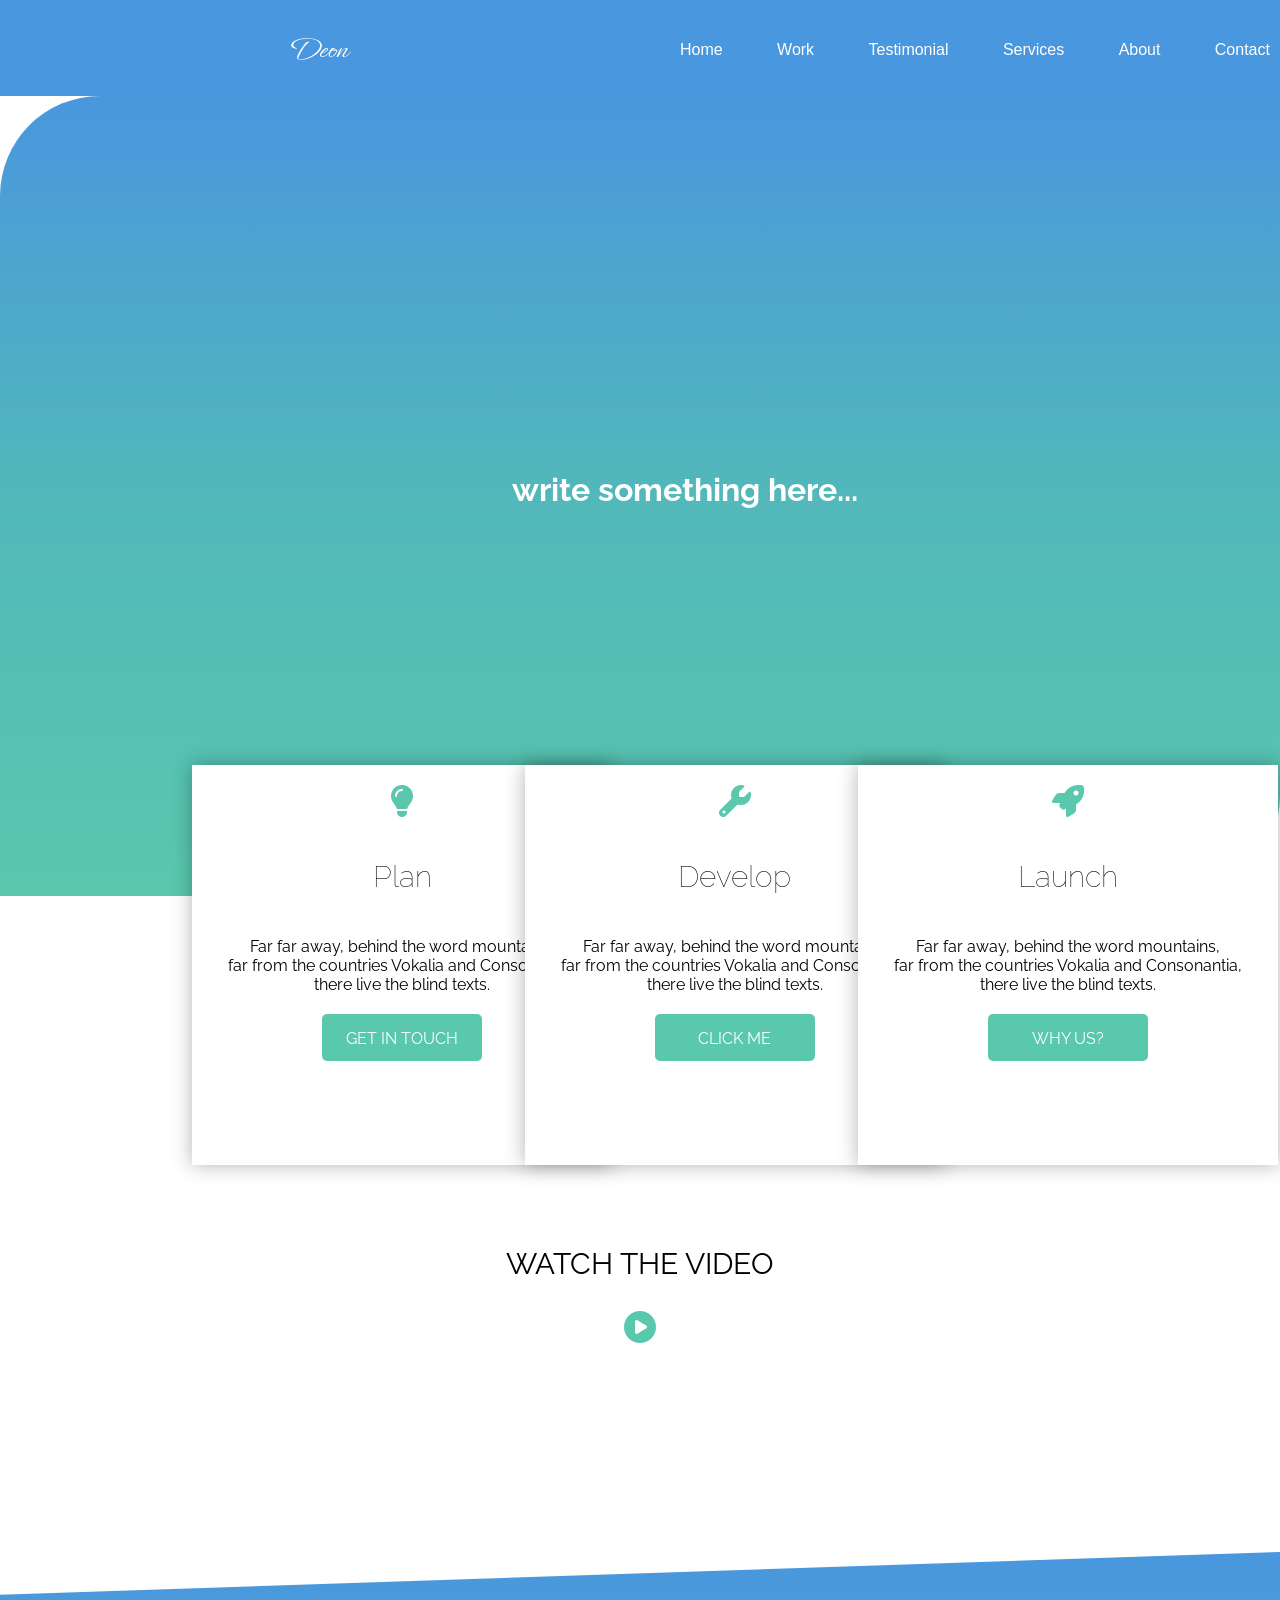
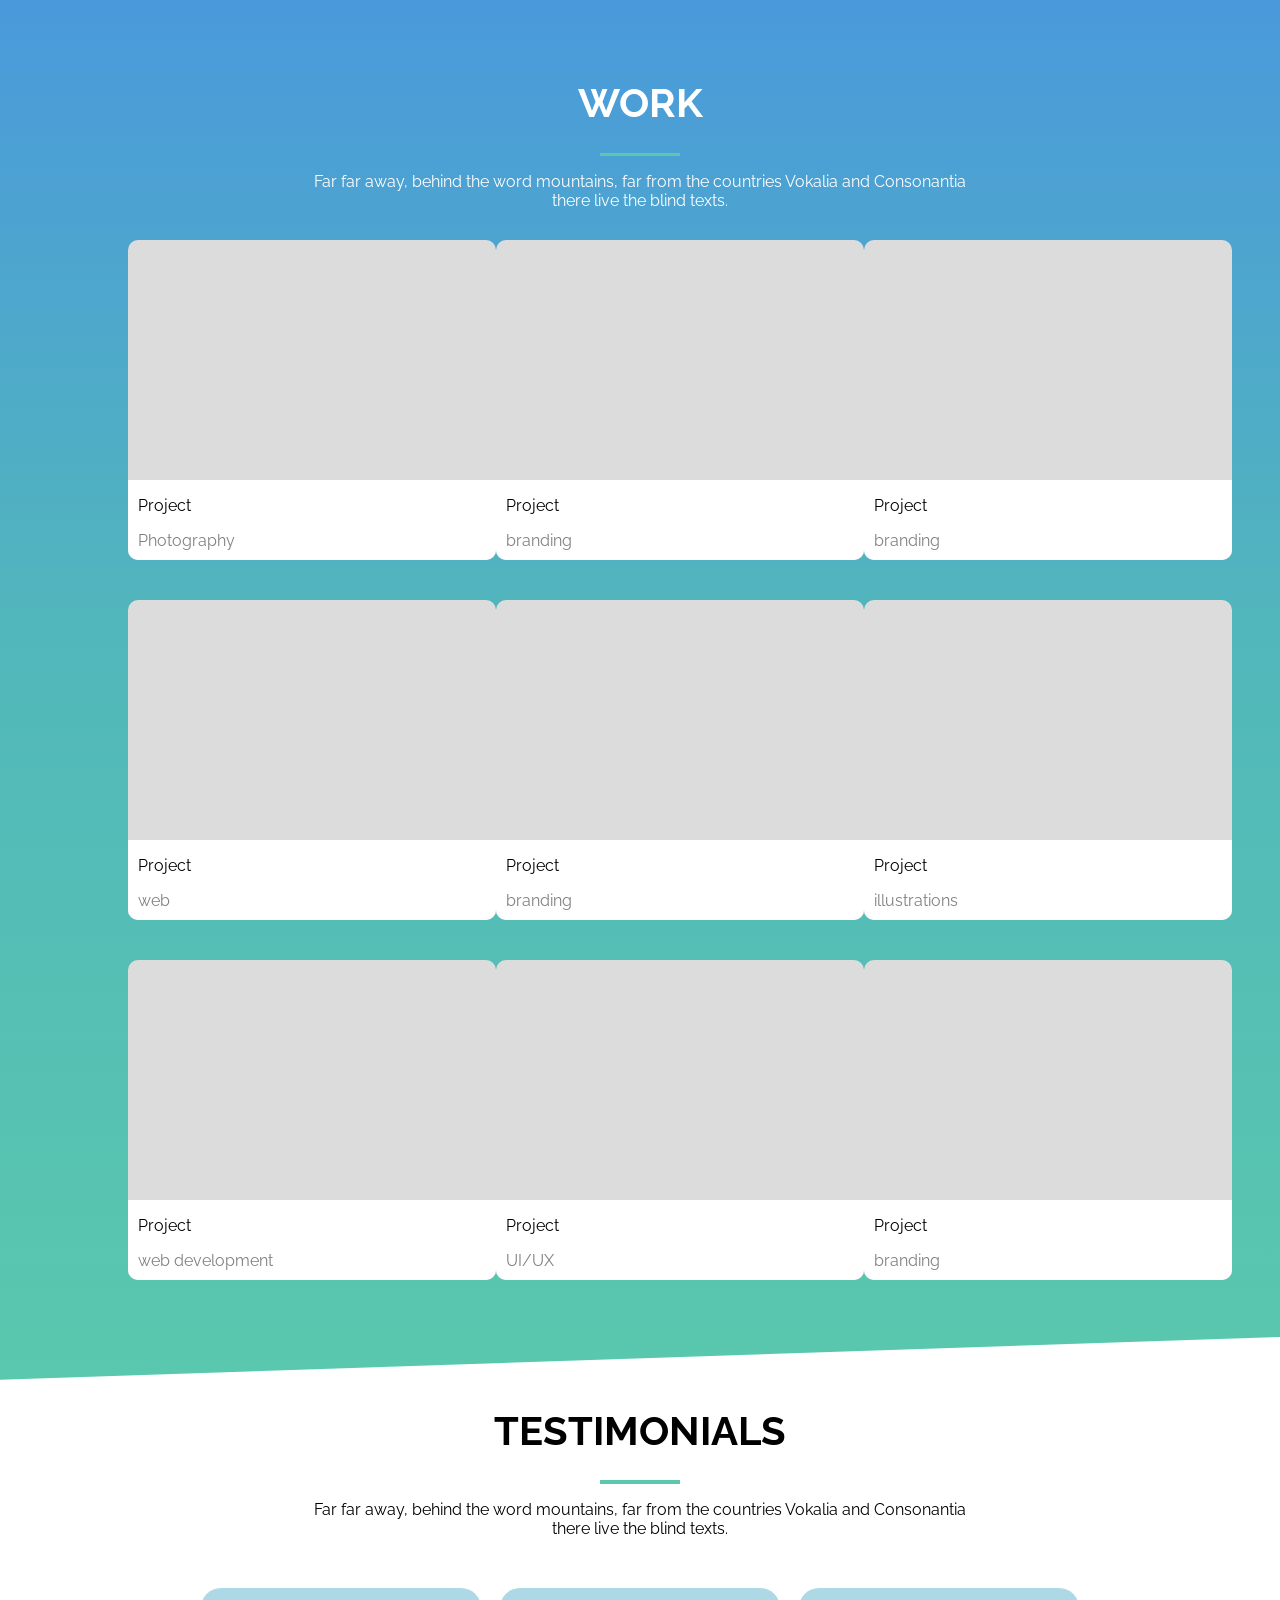
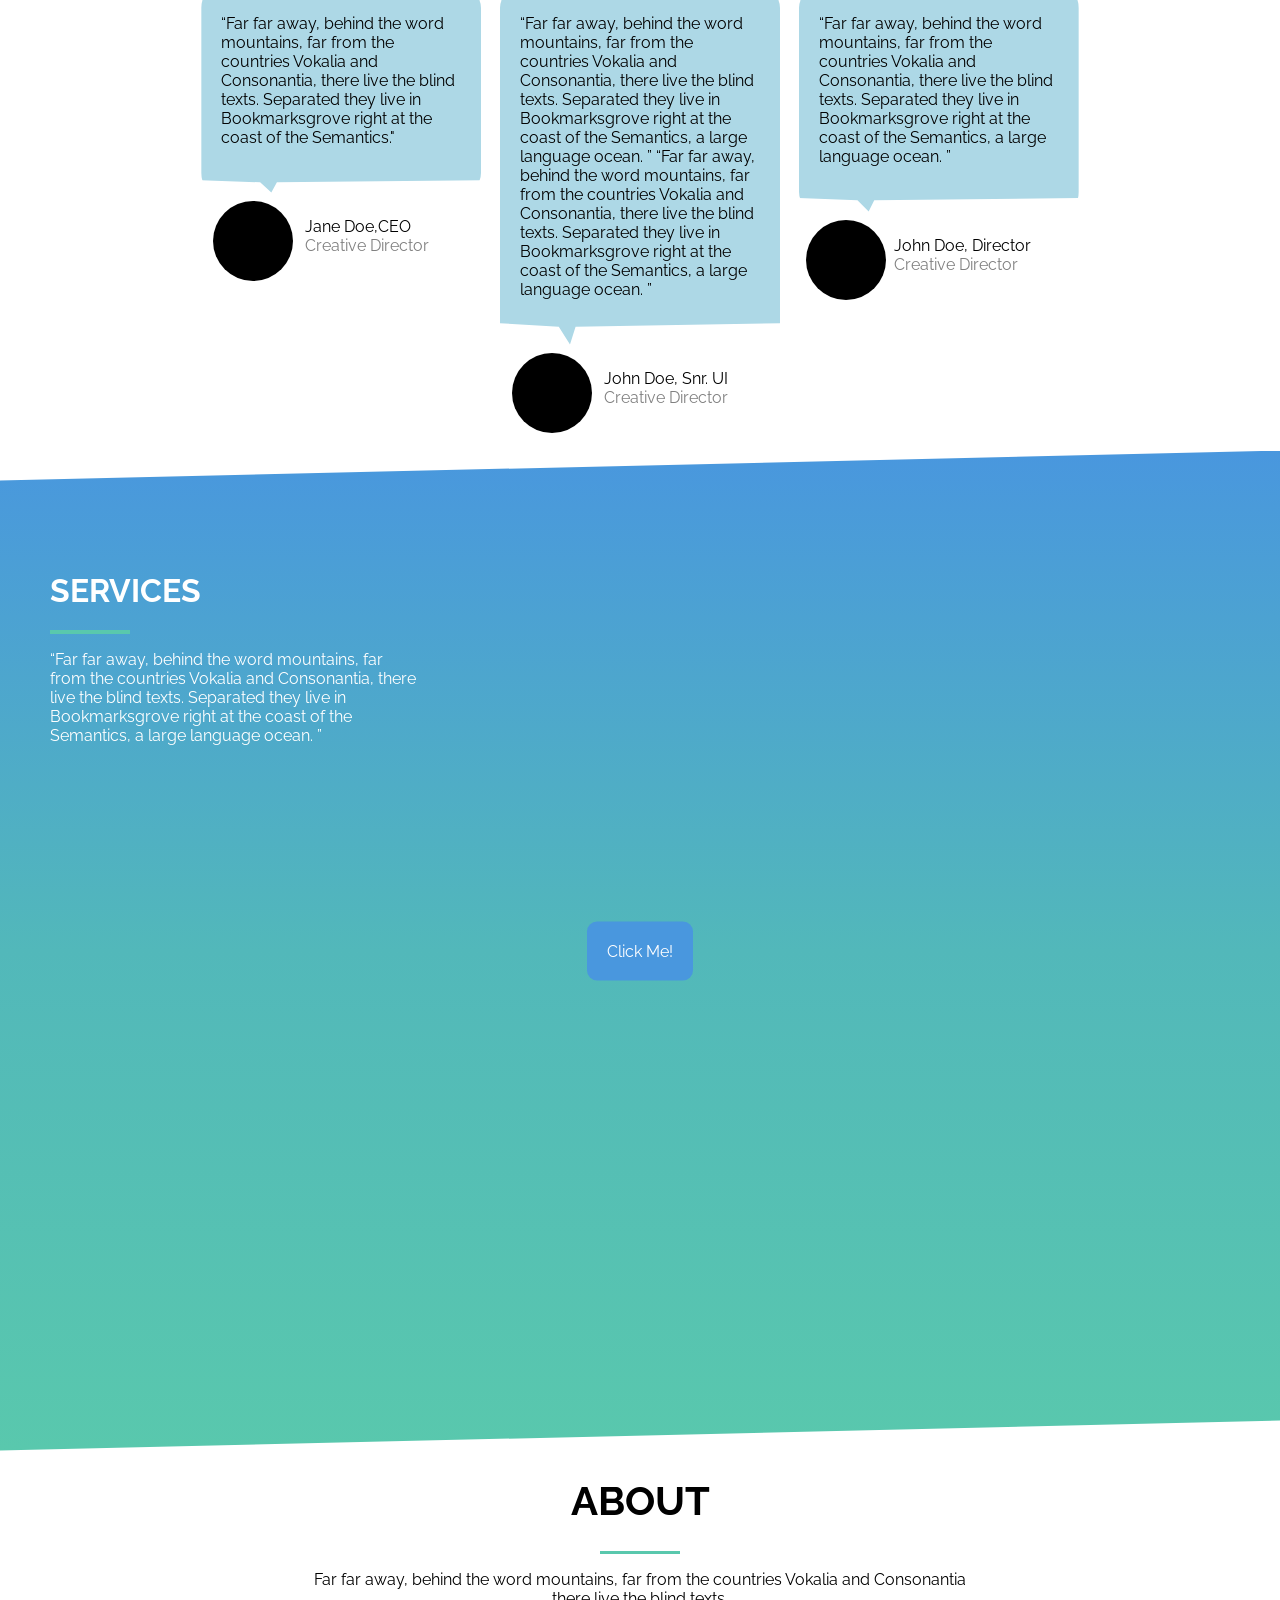
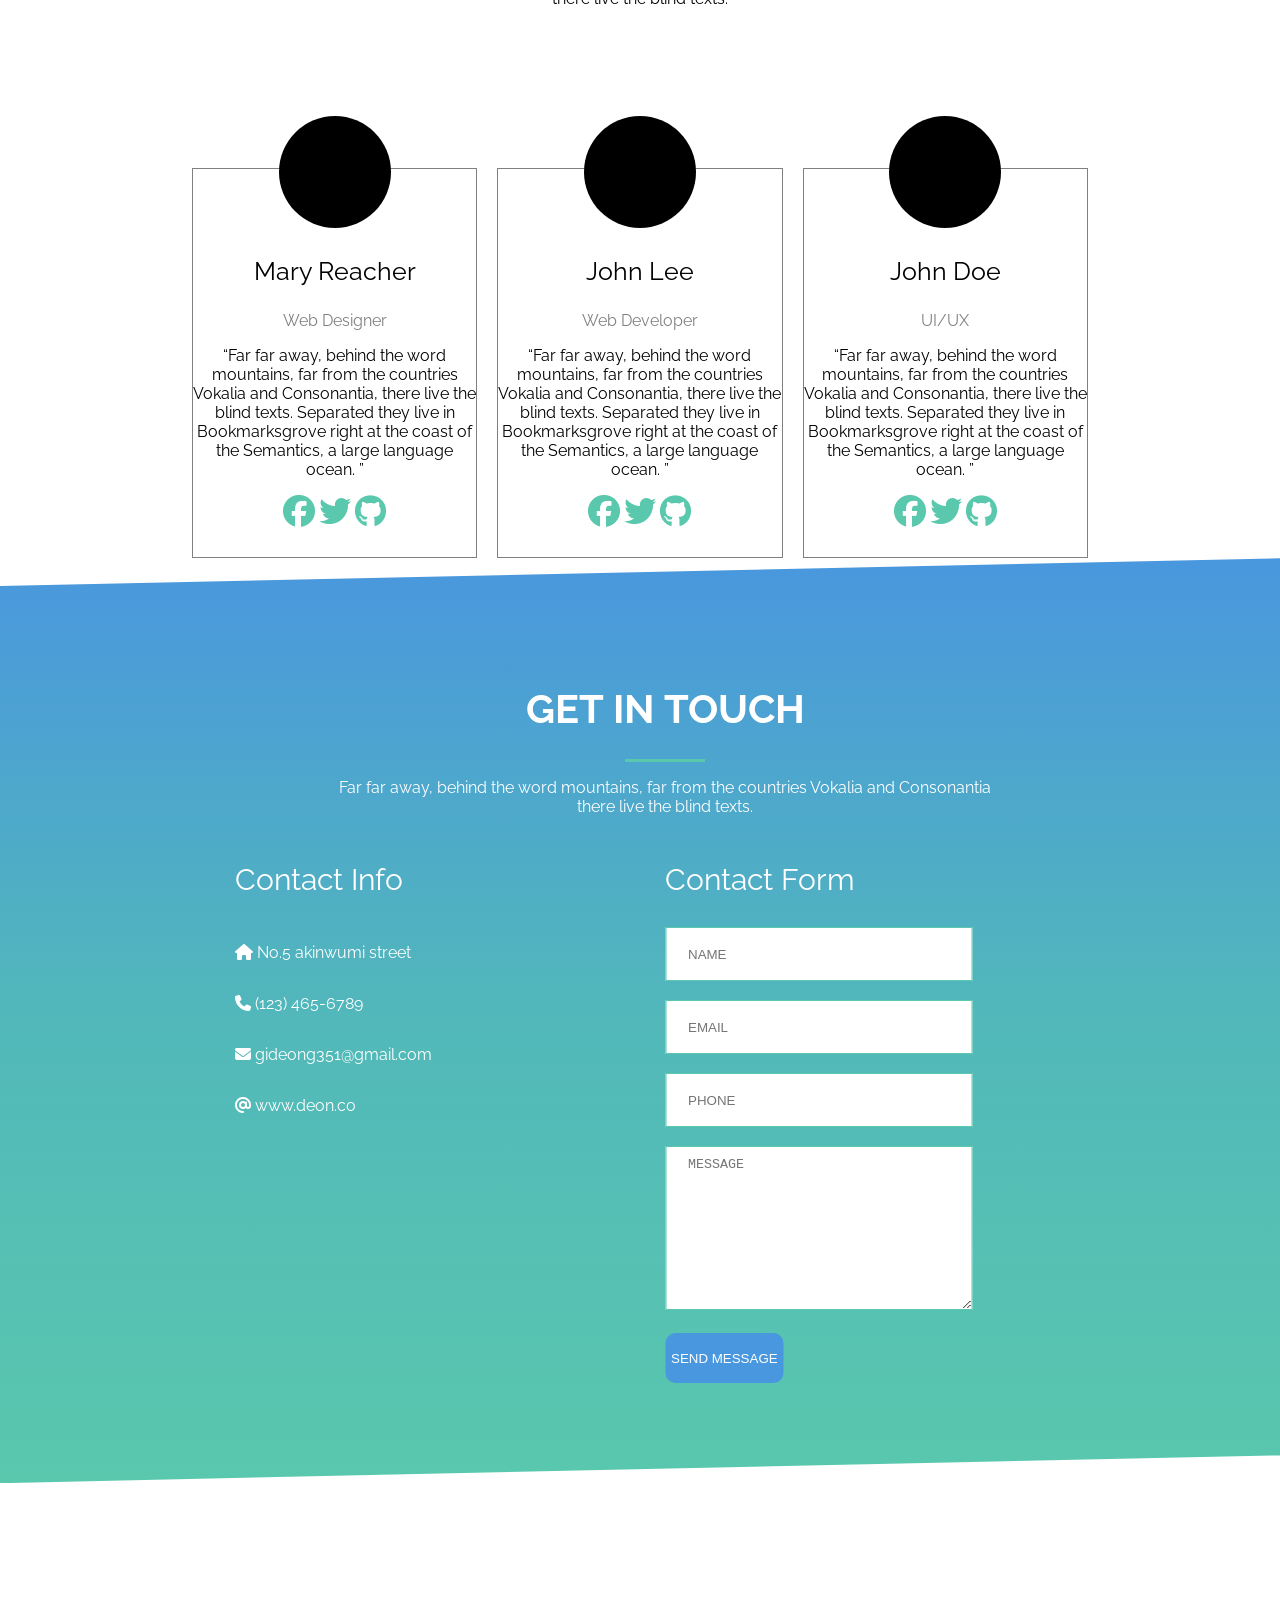
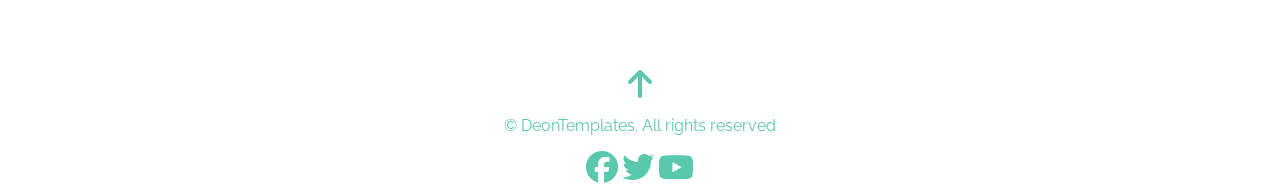
==== Template-1/index.html @ 5553b18e "feat: initial commit" ====
<!DOCTYPE html>
<html lang="en">
<head>
    <meta charset="UTF-8">
    <meta http-equiv="X-UA-Compatible" content="IE=edge">
    <meta name="viewport" content="width=device-width, initial-scale=1.0">
    <title>website</title>
    <link rel="stylesheet" href="style.css">
    <link rel="shortcut icon" href="./images/icon.png" type="image/x-icon">
    <link rel="stylesheet" href="https://cdnjs.cloudflare.com/ajax/libs/font-awesome/6.1.1/css/all.min.css">
    <link href="https://unpkg.com/aos@2.3.1/dist/aos.css" rel="stylesheet">

</head>
<body>
    <div class="nav" id="home">
        <nav>
            <p>Deon</p>
            <ul>
                <a href="#home"><li>Home</li></a>
                <a href="#work"><li>Work</li></a>
                <a href="#testimonial"><li>Testimonial</li></a>
                <a href="#services"><li>Services</li></a>
                <a href="#about"><li>About</li></a>
                <a href="#contact"><li>Contact</li></a>
            </ul>
        </nav>
    </div>
    <div class="x1nav" id="x1nav">
        <nav>
            <p>Deon</p>
            <ul>
                <a href="#home"><li>Home</li></a>
                <a href="#work"><li>Work</li></a>
                <a href="#testimonial"><li>Testimonial</li></a>
                <a href="#services"><li>Services</li></a>
                <a href="#about"><li>About</li></a>
                <a href="#contact"><li>Contact</li></a>
            </ul>
        </nav>
    </div>
    <div class="hammenu">
        <div class="Menu">
            <p> MENU</p>
        </div>
        <div>
            <form action="" name="form" id="formm">
                <input type="checkbox" id="tick">
                <div>
                    <a href="#home" onclick="check(document.form.tick)"><li>Home</li></a>
                    <a href="#work" onclick="check(document.form.tick)"><li>Work</li></a>
                    <a href="#testimonial" onclick="check(document.form.tick)"><li>Testimonial</li></a>
                    <a href="#services" onclick="check(document.form.tick)"><li>Services</li></a>
                    <a href="#about" onclick="check(document.form.tick)"><li>About</li></a>
                    <a href="#contact" onclick="check(document.form.tick)"><li>Contact</li></a>
                </div>
            </form>
        </div>
        
    </div>
    <div class="welcome">
        <h1 data-aos="fade-up" data-aos-duration="1000">
            write something here... 
        </h1>
    </div>
    <div class="sect2">
        <div data-aos="fade-up" data-aos-duration="1000">
            <i class="fa-solid fa-lightbulb fa-2x "></i>
            <h5>plan</h5>
            <p>
                Far far away, behind the word mountains,<br>
                far from the countries Vokalia and Consonantia, <br>
                there live the blind texts.
            </p>
            <p class="inTouch">get in touch</p>
        </div>
        <div data-aos="fade-up" data-aos-duration="1000">
            <i class="fa-solid fa-wrench fa-2x"></i>
            <h5>develop</h5>
            <p>
                Far far away, behind the word mountains,<br>
                far from the countries Vokalia and Consonantia, <br>
                there live the blind texts.
            </p>
            <p class="inTouch">click me</p>
        </div>
        <div data-aos="fade-up" data-aos-duration="1500">
            <i class="fa-solid fa-rocket fa-2x"></i>
            <h5>launch</h5>
            <p>
                Far far away, behind the word mountains,<br>
                far from the countries Vokalia and Consonantia, <br>
                there live the blind texts.
            </p>
            <p class="inTouch">why us?</p>
        </div>
        <div class="video videocenter play" id="fhg78"  >
            <p data-aos="fade-down" data-aos-duration="1500">watch the video</p>
            <i class="fa-solid fa-circle-play fa-2x"></i>
        </div>
    </div>
    <div class="work" id="work">
        <h1>work</h1>
        <div class="line"></div>
        <p>
            Far far away, behind the word mountains, far from the countries Vokalia and Consonantia<br>
            there live the blind texts.
        </p>
        <div class="project">
            <div id="pro" class="projects">
                <div class="span">
                    <p>Project</p>
                    <article>Photography</article>
                </div>
            </div>
            <div id="pro" class="projects">
                <div class="span">
                    <p>Project</p>
                    <article>branding</article>
                </div>
            </div>
            <div id="pro" class="projects">
                <div class="span">
                    <p>Project</p>
                    <article>branding</article>
                </div>
            </div>
            <div id="pro" class="projects">
                <div class="span">
                    <p>Project</p>
                    <article>web</article>
                </div>
            </div>
            <div id="pro" class="projects">
                <div class="span">
                    <p>Project</p>
                    <article>branding</article>
                </div>
            </div>
            <div id="pro" class="projects">
                <div class="span">
                    <p>Project</p>
                    <article>illustrations</article>
                </div>
            </div>
            <div id="pro" class="projects">
                <div class="span">
                    <p>Project</p>
                    <article>web development</article>
                </div>
            </div>
            <div id="pro" class="projects">
                <div class="span">
                    <p>Project</p>
                    <article>UI/UX</article>
                </div>
            </div>
            <div id="pro" class="projects">
                <div class="span">
                    <p>Project</p>
                    <article>branding</article>
                </div>
            </div>
        </div>  
    </div>
    <div class="testimonial" id="testimonial">
        <h1 data-aos="fade-up" data-aos-duration="300">testimonials</h1>
        <div class="line"></div>
        <p data-aos="fade-up" data-aos-duration="500">
            Far far away, behind the word mountains, far from the countries Vokalia and Consonantia<br>
            there live the blind texts.
        </p>
        <div class="commentBlock" >
            <div data-aos="fade-down" data-aos-duration="600">
                <div class="comment">
                    <p>
                        “Far far away, behind the word mountains, 
                        far from the countries Vokalia and Consonantia,
                        there live the blind texts. Separated they live in Bookmarksgrove right at the coast of the Semantics."
                    </p>
                </div>
                <div class="user">
                    <aside></aside>
                    <p>
                        Jane Doe,CEO<br>
                        <span>Creative Director</span>
                    </p>
                </div>
            </div>
            <div data-aos="fade-down" data-aos-duration="1000">
                <div class="comment">
                    <p>
                        “Far far away, behind the word mountains, far from the countries Vokalia and Consonantia,
                        there live the blind texts. Separated they live in Bookmarksgrove right at the coast of the Semantics,
                        a large language ocean. ”
                        “Far far away, behind the word mountains, far from the countries Vokalia and Consonantia,
                        there live the blind texts. Separated they live in Bookmarksgrove right at the coast of the Semantics,
                        a large language ocean. ”
                    </p>
                </div>
                <div class="user">
                    <aside></aside>
                    <p>
                        John Doe, Snr. UI<br>
                        <span>Creative Director</span>
                    </p>
                </div>
            </div>
            <div data-aos="fade-down" data-aos-duration="1400">
                <div class="comment">
                    <p>
                        “Far far away, behind the word mountains, far from the countries Vokalia and Consonantia,
                        there live the blind texts. Separated they live in Bookmarksgrove right at the coast of the Semantics,
                        a large language ocean. ”
                    </p>
                </div>
                <div class="user">
                    <aside></aside>
                    <p>
                        John Doe, Director<br>
                        <span>Creative Director</span>
                    </p>
                </div>
            </div>
        </div>   
    </div>
    <div class="services" id="services">
        <h1 data-aos="fade-up" data-aos-duration="500" >services</h1>
        <div class="line2"></div>
        <p data-aos="fade-up" data-aos-duration="900">
            “Far far away, behind the word mountains, far from the countries Vokalia and Consonantia,
            there live the blind texts. Separated they live in Bookmarksgrove right at the coast of the Semantics,
            a large language ocean. ”
        </p>
        <div id="div">
            <i class="fa-solid fa-anchor fa-2x"></i>
            <p>Brand & Strategy</p>
            <p>
                “Far far away, behind the word mountains, 
                far from the countries Vokalia and Consonantia,
                there live the blind texts. Separated they live in Bookmarksgrove right at the coast of the Semantics."
            </p>
        </div>
        <div id="div2">
            <i class="fa-brands fa-connectdevelop fa-2x"></i>
            <p>Web & Interface</p>
            <p>
                “Far far away, behind the word mountains, far from the countries Vokalia and Consonantia,
                there live the blind texts. Separated they live in Bookmarksgrove right at the coast of the Semantics,
                a large language ocean. ”
            </p>
        </div>
        <div id="div3">
            <i class="fa-solid fa-video fa-2x"></i>
            <p>Photo & Video</p>
            <p>
                “Far far away, behind the word mountains, far from the countries Vokalia and Consonantia,
                there live the blind texts. Separated they live in Bookmarksgrove right at the coast of the Semantics,
                a large language ocean. ”
            </p>
        </div>
        <div id="div4">
            <i class="fa-solid fa-desktop fa-2x"></i>
            <p>CMS & eCommerce</p>
            <p>
                “Far far away, behind the word mountains, far from the countries Vokalia and Consonantia,
                there live the blind texts. Separated they live in Bookmarksgrove right at the coast of the Semantics,
                a large language ocean. ”
            </p>
        </div>
        <div id="div5">
            <i class="fa-solid fa-anchor fa-2x"></i>
            <p>Brand & Strategy</p>
            <p>
                “Far far away, behind the word mountains, 
                far from the countries Vokalia and Consonantia,
                there live the blind texts. Separated they live in Bookmarksgrove right at the coast of the Semantics."
            </p>
        </div>
        <div id="div6">
            <i class="fa-brands fa-connectdevelop fa-2x"></i>
            <p>Web & Interface</p>
            <p>
                “Far far away, behind the word mountains, far from the countries Vokalia and Consonantia,
                there live the blind texts. Separated they live in Bookmarksgrove right at the coast of the Semantics,
                a large language ocean. ”
            </p>
        </div>
        <div id="div7">
            <i class="fa-solid fa-video fa-2x"></i>
            <p>Photo & Video</p>
            <p>
                “Far far away, behind the word mountains, far from the countries Vokalia and Consonantia,
                there live the blind texts. Separated they live in Bookmarksgrove right at the coast of the Semantics,
                a large language ocean. ”
            </p>
        </div>
        <div id="div8">
            <i class="fa-solid fa-desktop fa-2x"></i>
            <p>CMS & eCommerce</p>
            <p>
                “Far far away, behind the word mountains, far from the countries Vokalia and Consonantia,
                there live the blind texts. Separated they live in Bookmarksgrove right at the coast of the Semantics,
                a large language ocean. ”
            </p>
        </div>
        <main>
            <div id="divv">
                <i class="fa-solid fa-anchor fa-2x"></i>
                <p>Brand & Strategy</p>
                <p>
                    “Far far away, behind the word mountains, 
                    far from the countries Vokalia and Consonantia,
                    there live the blind texts. Separated they live in Bookmarksgrove right at the coast of the Semantics."
                </p>
            </div>
            <div id="divv2">
                <i class="fa-brands fa-connectdevelop fa-2x"></i>
                <p>Web & Interface</p>
                <p>
                    “Far far away, behind the word mountains, far from the countries Vokalia and Consonantia,
                    there live the blind texts. Separated they live in Bookmarksgrove right at the coast of the Semantics,
                    a large language ocean. ”
                </p>
            </div>
            <div id="divv3">
                <i class="fa-solid fa-video fa-2x"></i>
                <p>Photo & Video</p>
                <p>
                    “Far far away, behind the word mountains, far from the countries Vokalia and Consonantia,
                    there live the blind texts. Separated they live in Bookmarksgrove right at the coast of the Semantics,
                    a large language ocean. ”
                </p>
            </div>
            <div id="divv4">
                <i class="fa-solid fa-desktop fa-2x"></i>
                <p>CMS & eCommerce</p>
                <p>
                    “Far far away, behind the word mountains, far from the countries Vokalia and Consonantia,
                    there live the blind texts. Separated they live in Bookmarksgrove right at the coast of the Semantics,
                    a large language ocean. ”
                </p>
            </div>
        </main>    
        <aside id="aside">
            Click Me!
        </aside>
        <aside id="aside2">
            See more
        </aside>
        <aside id="aside3">
           Close
        </aside>
    </div>
    <div class="about" id="about" >
        <h1 data-aos="fade-down" data-aos-duration="1500">About</h1>
        <div class="line"></div>
        <p data-aos="fade-down" data-aos-duration="1500">
            Far far away, behind the word mountains, far from the countries Vokalia and Consonantia<br>
            there live the blind texts.
        </p>
        <div class="fx1234">
            <div data-aos="fade-down" data-aos-duration="1500">
                <div class="scp1"></div>
                <p>Mary Reacher</p>
                <article class="scp2">Web Designer</article>
                <p>
                    “Far far away, behind the word mountains, far from the countries Vokalia and Consonantia,
                    there live the blind texts. Separated they live in Bookmarksgrove right at the coast of the Semantics,
                    a large language ocean. ”
                </p>
                <div class="scp3">
                    <a href=""><i class="fa-brands fa-facebook fa-2x"></i></a>
                    <a href=""><i class="fa-brands fa-twitter fa-2x"></i></a>
                    <a href=""><i class="fa-brands fa-github fa-2x"></i></a>
                </div>
            </div>
            <div data-aos="fade-down" data-aos-duration="1500">
                <div class="scp1"></div>
                <p>John Lee</p>
                <article class="scp2">Web Developer</article>
                <p>
                    “Far far away, behind the word mountains, far from the countries Vokalia and Consonantia,
                    there live the blind texts. Separated they live in Bookmarksgrove right at the coast of the Semantics,
                    a large language ocean. ”
                </p>
                <div class="scp3">
                    <a href=""><i class="fa-brands fa-facebook fa-2x"></i></a>
                    <a href=""><i class="fa-brands fa-twitter fa-2x"></i></a>
                    <a href=""><i class="fa-brands fa-github fa-2x"></i></a>
                </div>
            </div>
            <div data-aos="fade-down" data-aos-duration="1500">
                <div class="scp1"></div>
                <p>John Doe</p>
                <article class="scp2">UI/UX</article>
                <p>
                    “Far far away, behind the word mountains, far from the countries Vokalia and Consonantia,
                    there live the blind texts. Separated they live in Bookmarksgrove right at the coast of the Semantics,
                    a large language ocean. ”
                </p>
                <div class="scp3">
                    <a href=""><i class="fa-brands fa-facebook fa-2x"></i></a>
                    <a href=""><i class="fa-brands fa-twitter fa-2x"></i></a>
                    <a href=""><i class="fa-brands fa-github fa-2x"></i></a>
                </div>
            </div>
        </div>
    </div>
    <div class="contact" id="contact">
        <h1>get in touch</h1>
        <div class="line"></div>
        <p>
            Far far away, behind the word mountains, far from the countries Vokalia and Consonantia<br>
            there live the blind texts.
        </p>
        <div class="ccc">
            <div class="cInfo">
                <p>contact info</p>
                <div class="icon">
                    <i class="fa-solid fa-house"></i>
                    <p>No.5 akinwumi street</p>
                </div>
                <div class="icon">
                    <i class="fa-solid fa-phone"></i>
                    <p>(123) 465-6789</p>
                </div>
                <div  class="icon">
                    <i class="fa-solid fa-envelope"></i>
                    <p>gideong351@gmail.com</p>
                    
                </div>
                <div  class="icon">
                    <i class="fa-solid fa-at"></i>
                    <p>www.deon.co</p>  
                </div>
            </div>
            <div class="form" data-aos="fade-down" data-aos-duration="1500">
                <p>contact Form</p>
                <form>
                    <label>
                        <input type="text" name="" id="" placeholder="NAME">
                    </label>
                    <br>
                    <br>
                    <label>
                        <input type="email" name="" id="" placeholder="EMAIL">
                    </label>
                    <br>
                    <br>
                    <label>
                        <input type="tel" name="" id="" placeholder="PHONE">
                    </label>
                    <br>
                    <br>
                    <label>
                        <textarea name="" id="" cols="30" rows="10" placeholder="MESSAGE"></textarea>
                    </label>
                    <br>
                    <br>
                    <button>SEND MESSAGE</button>
                </form>
            </div>
        </div>
    </div>
    <footer>
        <div>
            <a href="#home"><i class="fa-solid fa-arrow-up fa-2x"></i></i></a>
            <p>&copy DeonTemplates. All rights reserved</p>
            <a href=""><i class="fa-brands fa-facebook fa-2x"></i></a>
            <a href=""><i class="fa-brands fa-twitter fa-2x"></i></a>
            <a href=""><i class="fa-brands fa-youtube fa-2x"></i></a>
        </div>   
    </footer>
    <script type="text/javascript" src="script.js"></script>
    <script src="https://unpkg.com/aos@2.3.1/dist/aos.js"></script>

    <script>AOS.init();</script>
</body>
</html>
---- Template-1/style.css ----
html{
    scroll-behavior: smooth;
}
@font-face {
    font-family: Raleway;
    src: url(./fonts/Raleway-VariableFont_wght.ttf);
}
@font-face {
    font-family: ephesis;
    src: url(./fonts/Ephesis-Regular.ttf);
}
@media (min-width:1200px){
    body{
        background-color: white;
        box-sizing: border-box;
        margin: auto;
        padding: auto;
        font-family: "Raleway"
    }
    ::selection{
        color: white;
        background-color: aquamarine;
    }
    .hammenu{
        display: none;
    }
    .x1nav>nav{
        display: grid;
        grid-template-columns: 1fr 1fr;
        justify-content: left;
        
    }
    ul{
        display: flex;
        justify-content: space-between;
        list-style-type: none;
        padding-right: 10px;
    }
    .x1nav>nav>ul>a{
        color: #59c8ad;
        text-decoration: none;
        text-transform: capitalize;
        font-family: Arial, Helvetica, sans-serif;

    }
    .x1nav>nav>p{
        color: #59c8ad;
        justify-self: center;
        font-size: 20px;
        font-family: ephesis;
    
    }
    .x1nav{
        height: 4em;
        width: 100%;
        background-color: white;
        position: fixed;
        top: 0;
        z-index: 3;
        display: none;
        transition: 0.3s;
    }
    nav{
        display: grid;
        grid-template-columns: 1fr 1fr;
        justify-content: left;
        
    }
    ul{
        display: flex;
        justify-content: space-between;
        align-items: center;
        list-style-type: none;
        padding-right: 10px;
    }
    ul>a{
        color: white;
        text-decoration: none;
        text-transform: capitalize;
        font-family: Arial, Helvetica, sans-serif;

    }
    ul>a:hover{
        color: black;
        text-shadow: -10px -10px 0px white;
    }
    nav>p{
        color: white;
        justify-self: center;
        font-size: 30px;
        font-family: ephesis;
    
    }
    .nav{
        height: 6em;
        width: 100%;
        background-color: #4997de;
    }

    .welcome{
        background: linear-gradient(180deg, #4997de, #52b8ba,  #59c8ad) ;
        height: 50em;
        width: 100%;
        border-top-left-radius: 100px;
        border-bottom-right-radius: 100px;
    }
    .welcome>h1{
        position: absolute;
        top: 50%;
        left: 40%;
        color: white;
    }
    /* section 2 */
    .sect2{
        position: relative;
        background-color:transparent;
        height: 41em;
        width: 100%;
    }
    .sect2>div:first-child{
        height: 380px;
        width: 380px;
        background-color: white;
        position: relative;
        top: -20%;
        left: 15%;
        padding: 0 20px 0 20px;
        text-align: center;
        filter: drop-shadow(0 0 10px rgba(0, 0, 0, .3));
        padding-top: 20px;
    }
    .sect2>div:nth-child(2){
        height: 380px;
        width: 380px;
        background-color: white;
        position:absolute;
        top: -20%;
        left: 41%;
        padding: 0 20px 0 20px;
        text-align: center;
        filter: drop-shadow(0 0 10px rgba(0, 0, 0, .3));
        padding-top: 20px;
    }
    .sect2>div:nth-child(3){
        height: 380px;
        width: 380px;
        background-color: white;
        position: absolute;
        top: -20%;
        left: 67%;
        padding: 0 20px 0 20px;
        text-align: center;
        filter: drop-shadow(0 0 10px rgba(0, 0, 0, .3));
        padding-top: 20px;
    }
    #fhg78{
        position: absolute;
        margin-top: -80px;
        left: 50%;
        transform: translateX(-50%);
    
    }
    #fhg78>p{
        color: black;
        font-size: 30px;
        text-transform: uppercase;
    }
    #fhg78>i{
        position: relative;
        left: 50%;
        transform: translateX(-50%);
        color: #59c8ad;
    }
    #fhg78>i:hover{
        color:#4997de ;
    }
    .sect2>div:first-child>i{
        color: #59c8ad;
    }
    .sect2>div:first-child>h5{
        font-size: 30px;
        text-transform: capitalize;
        line-height: 20px;
        font-weight: 100;
    }

    .sect2>div:first-child>.inTouch{
        height: 2em;
        width: 10em;
        background-color: #59c8ad;
        color: white;
        position: relative;
        left: 50%;
        transform: translateX(-50%);
        margin-top: 20px;
        padding-top: 15px;
        text-transform: uppercase;
        border-radius: 5px;

    }
    .sect2>div:nth-child(2)>i{
        color: #59c8ad;
    }
    .sect2>div:nth-child(2)>h5{
        font-size: 30px;
        text-transform: capitalize;
        line-height: 20px;
        font-weight: 100;
    }

    .sect2>div:nth-child(2)>.inTouch{
        height: 2em;
        width: 10em;
        background-color: #59c8ad;
        color: white;
        position: relative;
        left: 50%;
        transform: translateX(-50%);
        margin-top: 20px;
        padding-top: 15px;
        text-transform: uppercase;
        border-radius: 5px;

    }
    .sect2>div:nth-child(3)>i{
        color: #59c8ad;
    }
    .sect2>div:nth-child(3)>h5{
        font-size: 30px;
        text-transform: capitalize;
        line-height: 20px;
        font-weight: 100;
    }

    .sect2>div:nth-child(3)>.inTouch{
        height: 2em;
        width: 10em;
        background-color: #59c8ad;
        color: white;
        position: relative;
        left: 50%;
        transform: translateX(-50%);
        margin-top: 20px;
        padding-top: 15px;
        text-transform: uppercase;
        border-radius: 5px;

    }
    .sect2>div:first-child:hover,.sect2>div:nth-child(2):hover,.sect2>div:nth-child(3):hover{
        background: linear-gradient(to top,black, grey);
        color: white;
        transition: 0.5s;
    }
    .sect2>div:first-child:hover>i,.sect2>div:nth-child(2):hover>i,.sect2>div:nth-child(3):hover>i{
        color: white;
    }
    .sect2>div:first-child:hover>.inTouch,.sect2>div:nth-child(2):hover>.inTouch,.sect2>div:nth-child(3):hover>.inTouch{
        background-color: grey;
        border: solid 2px white;
    }
    .sect2>div:first-child>.inTouch:hover,.sect2>div:nth-child(2)>.inTouch:hover,.sect2>div:nth-child(3)>.inTouch:hover{
        background-color: #59c8ad;
        cursor: pointer;
    }
    /* work */
    .work{
        height: fit-content;
        width: 100%;
        background:linear-gradient(180deg, #4997de, #52b8ba,  #59c8ad);
        padding: 100px 0 100px 0;
        clip-path: polygon(0 3%, 100% 0%, 100% 97%, 0% 100%);
    }
    .work>h1{
        color: white;
        text-align: center;
        text-transform: uppercase;
        font-size: 40px; 
    }
    .line{
        height: 0.2em;
        width: 5em;
        background-color: #59c8ad;
        position: relative;
        left: 50%;
        transform: translateX(-50%);
    }
    .work>p{
        text-align: center;
        color: white;
    }
    .project{
        display: grid;
        grid-template-columns: 1fr 1fr 1fr;
        grid-row-gap: 40px;
        justify-items: center;
        width: 80%;
        position: relative;
        left: 50%;
        transform: translateX(-50%);
        margin-top: 30px;
    }
    #pro{
        display: flex;
        height: 20em;
        width: 23em;
        background-color: rgb(221, 220, 220);
        border-radius: 10px;
        
    }
    .projects:hover{
        filter: drop-shadow(0 0 20px black);
        transform: translateY(-10%);
        transition: 0.5s;
    }
    .span{
        width: 100%;
        height: 5em;
        background-color:white;
        align-self: flex-end;
        border-bottom-left-radius: 10px;
        border-bottom-right-radius: 10px;
        text-indent: 10px;
    }
    .span>p{
        text-transform: capitalize;
        font-weight: 400;
    }
    .span>article{
        color: grey;
    }
    /* \testimonial/ */
    .testimonial{
        height: fit-content;
    }
    .testimonial>h1{
        text-transform: uppercase;
        text-align: center;
        font-size: 40px;
    }
    .testimonial>p{
        text-align: center;
        margin-bottom: 50px;
    }
    .commentBlock{
        display: grid;
        grid-template-columns: 1fr 1fr 1fr;
        width: 70%;
        position: relative;
        left: 50%;
        transform: translateX(-50%);
        justify-items: center;
    }
    .comment{
        height: fit-content;
        width: 15rem;
        background-color: lightblue;
        clip-path: polygon(0% 0%, 100% 0%, 100% 94%, 27% 95%, 25% 100%, 21% 95%, 0 94%);

        padding: 10px 20px 30px 20px;
        border-radius: 20px;
    }
    .user{
        height: 3em;
        width: 15rem;
        display: flex;
        justify-content: space-evenly;
        margin-top: .5em;
    }
    .user>aside{
        background-color: black;
        height: 5em;
        width: 5em;
        border-radius: 100%;
    }
    .user>p>span{
        color: grey;
    }
    /* .services */
    .services{
        position: relative;
        height: 50em;
        background:linear-gradient(180deg, #4997de, #52b8ba,  #59c8ad);
        margin-top: 50px;
        padding: 100px 0 100px 50px;
        clip-path: polygon(0 3%, 100% 0%, 100% 97%, 0% 100%);
    }
    .services>h1{
        color: white;
        text-transform: uppercase;
    }
    .services>P{
        color: white;
        width: 30%;
    }
    .services>.line2{
        height: 0.2em;
        width: 5em;
        background-color: #59c8ad;
    }
    #div{
        background-color: #4997de;
        width: 20em;
        height: fit-content;
        position: absolute;
        top: 40%;
        left: 50%;
        transform: translateX(-50%);
        text-align: center;
        color: white;
        opacity: 0;
        transition: all 1s;
        padding: 20px;
    }

    #div2{
        background: linear-gradient(to bottom, #52b8ba, #59c8ad);
        width: 20em;
        height: fit-content;
        position: absolute;
        bottom: 40%;
        left: 50%;
        transform: translateX(-50%);
        text-align: center;
        color: white;
        opacity: 0;
        transition: all 1s;
        padding: 20px;
    }

    #div3{
        background: linear-gradient(180deg, #4997de, #52b8ba);
        width: 20em;
        height: fit-content;
        position: absolute;
        top: 50%;
        left: 40%;
        transform: translateY(-50%);
        text-align: center;
        color: white;
        opacity: 0;
        transition: all 1s;
        padding: 20px;
    
    }
    #div4{
        background: linear-gradient(180deg, #4997de, #52b8ba);
        width: 20em;
        height: fit-content;
        position: absolute;
        top: 50%;
        right: 40%;
        transform: translateY(-50%);
        text-align: center;
        color: white;
        opacity: 0;
        transition: all 1s;
        padding: 20px;
        
    }
    #div5{
        background-color: #4997de;
        width: 20em;
        height: fit-content;
        position: absolute;
        top: 40%;
        left: 50%;
        transform: translateX(-50%);
        text-align: center;
        color: white;
        opacity: 0;
        transition: all 1s;
        padding: 20px;
    }

    #div6{
        background: linear-gradient(to bottom, #52b8ba, #59c8ad);
        width: 20em;
        height: fit-content;
        position: absolute;
        bottom: 40%;
        left: 50%;
        transform: translateX(-50%);
        text-align: center;
        color: white;
        opacity: 0;
        transition: all 1s;
        padding: 20px;
    }

    #div7{
        background: linear-gradient(180deg, #4997de, #52b8ba);
        width: 20em;
        height: fit-content;
        position: absolute;
        top: 50%;
        left: 40%;
        transform: translateY(-50%);
        text-align: center;
        color: white;
        opacity: 0;
        transition: all 1s;
        padding: 20px;
    }
    #div8{
        background: linear-gradient(180deg, #4997de, #52b8ba);
        width: 20em;
        height: fit-content;
        position: absolute;
        top: 50%;
        right: 40%;
        transform: translateY(-50%);
        text-align: center;
        color: white;
        opacity: 0;
        transition: all 1s;
        padding: 20px;
        
    }
    #div>p:last-child,#div2>p:last-child,#div3>p:last-child,#div4>p:last-child,#div5>p:last-child,#div6>p:last-child,#div7>p:last-child,#div8>p:last-child{
        text-align: left;
    }

    #aside,#aside2,#aside3{
        background-color: #4997de;
        padding: 20px;
        color: white;
        text-align: center;
        border-radius: 10px;
        cursor: pointer;
        position: absolute;
        top: 50%;
        left: 50%;
        transform: translate(-50%,-50%);
    }
    #aside2,#aside3{
        display: none;
    }
    #aside:hover,#aside2:hover,#aside3:hover{
        top:49%;
    }
    #aside{
        z-index: 1;
    }
    /* about */
    .about>h1{
        text-align: center;
        text-transform: uppercase;
        font-size: 40px;
    }
    .about>p{
        text-align: center;
    }
    .fx1234{
        display: grid;
        grid-template-columns: 1fr 1fr 1fr;
        grid-gap: 20px;
        margin-top: 10em;
        width: 70%;
        position: relative;
        left: 50%;
        transform: translateX(-50%);
        
    }
    .fx1234>div{
        border: solid 1px grey;
        padding-bottom: 30px;
        text-align: center;
    }
    .scp1{
        width: 7em;
        height: 7em;
        border-radius: 100%;
        background-color: black;
        position: relative;
        top: -15%;
        left: 50%;
        transform: translateX(-50%);
        margin-bottom: -50px;
    }
    .scp1+p{
        text-align: center;
        text-transform: capitalize;
        font-size: 25px;
    }
    .scp1+p+article{
        text-align: center;
        text-transform: capitalize;
        color: grey;
    }
    .scp1+p+article+p+.scp3>a>i{
        color: #59c8ad;
    }
    /* contact */
    .contact{
        background:linear-gradient(180deg, #4997de, #52b8ba,  #59c8ad);
        padding: 100px 0 100px 50px;
        clip-path: polygon(0 3%, 100% 0%, 100% 97%, 0% 100%);
    }
    .contact>h1{
        text-align: center;
        text-transform: uppercase;
        font-size: 40px;
        color: white;
    }
    .contact>p{
        text-align: center;
        color: white;
    }
    .ccc{
        display: grid;
        grid-template-columns: 1fr 1fr;
        position: relative;
        left: 50%;
        transform: translateX(-50%);
        width: 70%;
    }
    .form>p{
        text-transform: capitalize;
        font-size: 30px;
        color: white;
    }
    .icon>p{
        display: inline-block;
    }
    input{
        width: 70%;
        height: 50px;
        text-indent: 20px;
        border: solid 0.5px #59c8ad;
    }
    textarea{
        width: 70%;
        text-indent: 20px;
        padding-top: 10px;
        border: solid 0.5px #59c8ad;
    }
    button{
        height: 50px;
        background-color: #4997de;
        color: white;
        border: none;
        border-radius: 10px;
    }
    .cInfo>p{
        text-transform: capitalize;
        font-size: 30px;
        color: white;
    }
    main>div{
        display: none;
    }
  
    .icon{
        color: white;
    }
    footer{
        height: 300px;
        position: relative;
        text-align: center;
    }
    footer>div{
        position: absolute;
        bottom: 0;
        left: 50%;
        transform: translateX(-50%);
        color: #59c8ad;
    }
    footer>div>a>i{
        color: #59c8ad;
    }
    footer>div>a>i:hover{
        position: relative;
        top: -10px;
    }
}
@media (min-width:1000px) and (max-width:1199px){
    
    body{
        background-color: white;
        box-sizing: border-box;
        margin: auto;
        padding: auto;
        font-family: "Raleway"
    }
    ::selection{
        color: white;
        background-color: aquamarine;
    }
    .x1nav>nav{
        display: grid;
        grid-template-columns: 1fr 1fr;
        justify-content: left;
        
    }
    .hammenu{
        display: none;
    }
    ul{
        display: flex;
        justify-content: space-between;
        list-style-type: none;
        padding-right: 10px;
    }
    .x1nav>nav>ul>a{
        color: #59c8ad;
        text-decoration: none;
        text-transform: capitalize;
        font-family: Arial, Helvetica, sans-serif;

    }
    .x1nav>nav>p{
        color: #59c8ad;
        justify-self: center;
        font-size: 20px;
        font-family: ephesis;
    
    }
    .x1nav{
        height: 4em;
        width: 100%;
        background-color: white;
        position: fixed;
        top: 0;
        z-index: 3;
        display: none;
        transition: 0.3s;
    }
    nav{
        display: grid;
        grid-template-columns: 1fr 1fr;
        justify-content: left;
        
    }
    ul{
    display: flex;
    justify-content: space-between;
    align-items: center;
    list-style-type: none;
    padding-right: 10px;
    }
    ul>a{
        color: white;
        text-decoration: none;
        text-transform: capitalize;
        font-family: Arial, Helvetica, sans-serif;

    }
    ul>a:hover{
        color: black;
        text-shadow: -10px -10px 0px white;
    }
    nav>p{
        color: white;
        justify-self: center;
        font-size: 30px;
        font-family: ephesis;
    
    }
    .nav{
        height: 6em;
        width: 100%;
        background-color: #4997de;
    }

    .welcome{
        background: linear-gradient(180deg, #4997de, #52b8ba,  #59c8ad) ;
        height: 50em;
        width: 100%;
        border-top-left-radius: 100px;
        border-bottom-right-radius: 100px;
    }
    .welcome>h1{
        position: absolute;
        top: 50%;
        left: 40%;
        color: white;
    }
    /* section 2 */
    .sect2{
        position: relative;
        background-color:transparent;
        height: 41em;
        width: 100%;
    }
    .sect2>div:first-child{
        height: 20em;
        width: 18em;
        background-color: white;
        position: relative;
        top: -20%;
        left: 5%;
        padding: 0 20px 0 20px;
        text-align: center;
        filter: drop-shadow(0 0 10px rgba(0, 0, 0, .3));
        padding-top: 20px;
    }
    .sect2>div:nth-child(2){
        height: 20em;
        width: 18em;
        background-color: white;
        position:absolute;
        top: -20%;
        left: 35%;
        padding: 0 20px 0 20px;
        text-align: center;
        filter: drop-shadow(0 0 10px rgba(0, 0, 0, .3));
        padding-top: 20px;
    }
    .sect2>div:nth-child(3){
        height: 20em;
        width: 18em;
        background-color: white;
        position: absolute;
        top: -20%;
        left: 65%;
        padding: 0 20px 0 20px;
        text-align: center;
        filter: drop-shadow(0 0 10px rgba(0, 0, 0, .3));
        padding-top: 20px;
    }
    #fhg78{
        position: absolute;
        margin-top: -80px;
        left: 50%;
        transform: translateX(-50%);
    
    }
    #fhg78>p{
        color: black;
        font-size: 30px;
        text-transform: uppercase;
    }
    #fhg78>i{
        position: relative;
        left: 50%;
        transform: translateX(-50%);
        color: #59c8ad;
    }
    #fhg78>i:hover{
        color:#4997de ;
    }
    .sect2>div:first-child>i{
        color: #59c8ad;
    }
    .sect2>div:first-child>h5{
        font-size: 30px;
        text-transform: capitalize;
        line-height: 20px;
        font-weight: 100;
    }

    .sect2>div:first-child>.inTouch{
        height: 2em;
        width: 10em;
        background-color: #59c8ad;
        color: white;
        position: relative;
        left: 50%;
        transform: translateX(-50%);
        margin-top: 20px;
        padding-top: 15px;
        text-transform: uppercase;
        border-radius: 5px;

    }
    .sect2>div:nth-child(2)>i{
        color: #59c8ad;
    }
    .sect2>div:nth-child(2)>h5{
        font-size: 30px;
        text-transform: capitalize;
        line-height: 20px;
        font-weight: 100;
    }

    .sect2>div:nth-child(2)>.inTouch{
        height: 2em;
        width: 10em;
        background-color: #59c8ad;
        color: white;
        position: relative;
        left: 50%;
        transform: translateX(-50%);
        margin-top: 20px;
        padding-top: 15px;
        text-transform: uppercase;
        border-radius: 5px;

    }
    .sect2>div:nth-child(3)>i{
        color: #59c8ad;
    }
    .sect2>div:nth-child(3)>h5{
        font-size: 30px;
        text-transform: capitalize;
        line-height: 20px;
        font-weight: 100;
    }

    .sect2>div:nth-child(3)>.inTouch{
        height: 2em;
        width: 10em;
        background-color: #59c8ad;
        color: white;
        position: relative;
        left: 50%;
        transform: translateX(-50%);
        margin-top: 20px;
        padding-top: 15px;
        text-transform: uppercase;
        border-radius: 5px;

    }
    .sect2>div:first-child:hover,.sect2>div:nth-child(2):hover,.sect2>div:nth-child(3):hover{
        background: linear-gradient(to top,black, grey);
        color: white;
        transition: 0.5s;
    }
    .sect2>div:first-child:hover>i,.sect2>div:nth-child(2):hover>i,.sect2>div:nth-child(3):hover>i{
        color: white;
    }
    .sect2>div:first-child:hover>.inTouch,.sect2>div:nth-child(2):hover>.inTouch,.sect2>div:nth-child(3):hover>.inTouch{
        background-color: grey;
        border: solid 2px white;
    }
    .sect2>div:first-child>.inTouch:hover,.sect2>div:nth-child(2)>.inTouch:hover,.sect2>div:nth-child(3)>.inTouch:hover{
        background-color: #59c8ad;
        cursor: pointer;
    }
    /* work */
    .work{
        height: fit-content;
        width: 100%;
        background:linear-gradient(180deg, #4997de, #52b8ba,  #59c8ad);
        padding: 100px 0 100px 0;
        clip-path: polygon(0 3%, 100% 0%, 100% 97%, 0% 100%);
    }
    .work>h1{
        color: white;
        text-align: center;
        text-transform: uppercase;
        font-size: 40px; 
    }
    .line{
        height: 0.2em;
        width: 5em;
        background-color: #59c8ad;
        position: relative;
        left: 50%;
        transform: translateX(-50%);
    }
    .work>p{
        text-align: center;
        color: white;
    }
    .project{
        display: grid;
        grid-template-columns: 1fr 1fr 1fr;
        grid-gap: 10px;
        justify-items: center;
        width: 80%;
        position: relative;
        left: 40%;
        transform: translateX(-40%);
        margin-top: 30px;

    }
    #pro{
        display: flex;
        height: 15em;
        width: 18em;
        background-color: rgb(221, 220, 220);
        border-radius: 10px;
        
    }
    .projects:hover{
        filter: drop-shadow(0 0 20px black);
        transform: translateY(-10%);
        transition: 0.5s;
    }
    .span{
        width: 100%;
        height: 5em;
        background-color:white;
        align-self: flex-end;
        border-bottom-left-radius: 10px;
        border-bottom-right-radius: 10px;
        text-indent: 10px;
    }
    .span>p{
        text-transform: capitalize;
        font-weight: 400;
    }
    .span>article{
        color: grey;
    }
    /* \testimonial/ */
    .testimonial{
        height: fit-content;
    }
    .testimonial>h1{
        text-transform: uppercase;
        text-align: center;
        font-size: 40px;
    }
    .testimonial>p{
        text-align: center;
        margin-bottom: 50px;
    }
    .commentBlock{
        display: grid;
        grid-template-columns: 1fr 1fr 1fr;
        width: 60%;
        grid-gap: 5px;
        position: relative;
        left: 20%;
        transform: translateX(-20%);
        justify-items: center;
    }
    .comment{
        height: fit-content;
        width: 15rem;
        background-color: lightblue;
        clip-path: polygon(0% 0%, 100% 0%, 100% 94%, 27% 95%, 25% 100%, 21% 95%, 0 94%);
        padding: 10px 20px 30px 20px;
        border-radius: 20px;
    }
    .user{
        height: 3em;
        width: 15rem;
        display: flex;
        justify-content: space-evenly;
        margin-top: .5em;
    }
    .user>aside{
        background-color: black;
        height: 5em;
        width: 5em;
        border-radius: 100%;
    }
    .user>p>span{
        color: grey;
    }
    /* .services */
    .services{
        position: relative;
        height: 50em;
        background:linear-gradient(180deg, #4997de, #52b8ba,  #59c8ad);
        margin-top: 50px;
        padding: 100px 0 100px 50px;
        clip-path: polygon(0 3%, 100% 0%, 100% 97%, 0% 100%);
    }
    .services>h1{
        color: white;
        text-transform: uppercase;
    }
    .services>P{
        color: white;
        width: 30%;
    }
    .services>.line2{
        height: 0.2em;
        width: 5em;
        background-color: #59c8ad;
    }
    #div{
        background-color: #4997de;
        width: 20em;
        height: fit-content;
        position: absolute;
        top: 40%;
        left: 50%;
        transform: translateX(-50%);
        text-align: center;
        color: white;
        opacity: 0;
        transition: all 1s;
        padding: 20px;
    }

    #div2{
        background: linear-gradient(to bottom, #52b8ba, #59c8ad);
        width: 20em;
        height: fit-content;
        position: absolute;
        bottom: 40%;
        left: 50%;
        transform: translateX(-50%);
        text-align: center;
        color: white;
        opacity: 0;
        transition: all 1s;
        padding: 20px;
    }

    #div3{
        background: linear-gradient(180deg, #4997de, #52b8ba);
        width: 15em;
        height: fit-content;
        position: absolute;
        top: 50%;
        left: 40%;
        transform: translateY(-50%);
        text-align: center;
        color: white;
        opacity: 0;
        transition: all 1s;
        padding: 20px;
    
    }
    #div4{
        background: linear-gradient(180deg, #4997de, #52b8ba);
        width: 15em;
        height: fit-content;
        position: absolute;
        top: 50%;
        right: 40%;
        transform: translateY(-50%);
        text-align: center;
        color: white;
        opacity: 0;
        transition: all 1s;
        padding: 20px;
        
    }
    #div5{
        background-color: #4997de;
        width: 20em;
        height: fit-content;
        position: absolute;
        top: 40%;
        left: 50%;
        transform: translateX(-50%);
        text-align: center;
        color: white;
        opacity: 0;
        transition: all 1s;
        padding: 20px;
    }

    #div6{
        background: linear-gradient(to bottom, #52b8ba, #59c8ad);
        width: 20em;
        height: fit-content;
        position: absolute;
        bottom: 40%;
        left: 50%;
        transform: translateX(-50%);
        text-align: center;
        color: white;
        opacity: 0;
        transition: all 1s;
        padding: 20px;
    }

    #div7{
        background: linear-gradient(180deg, #4997de, #52b8ba);
        width: 15em;
        height: fit-content;
        position: absolute;
        top: 50%;
        left: 40%;
        transform: translateY(-50%);
        text-align: center;
        color: white;
        opacity: 0;
        transition: all 1s;
        padding: 20px;
    }
    #div8{
        background: linear-gradient(180deg, #4997de, #52b8ba);
        width: 15em;
        height: fit-content;
        position: absolute;
        top: 50%;
        right: 40%;
        transform: translateY(-50%);
        text-align: center;
        color: white;
        opacity: 0;
        transition: all 1s;
        padding: 20px;
        
    }
    #div>p:last-child,#div2>p:last-child,#div3>p:last-child,#div4>p:last-child,#div5>p:last-child,#div6>p:last-child,#div7>p:last-child,#div8>p:last-child{
        text-align: left;
    }

    #aside,#aside2,#aside3{
        background-color: #4997de;
        padding: 20px;
        color: white;
        text-align: center;
        border-radius: 10px;
        cursor: pointer;
        position: absolute;
        top: 50%;
        left: 50%;
        transform: translate(-50%,-50%);
    }
    #aside2,#aside3{
        display: none;
    }
    #aside:hover,#aside2:hover,#aside3:hover{
        top:49%;
    }
    #aside{
        z-index: 1;
    }
    main>div{
       display: none;
    }
   
    /* about */
    .about>h1{
        text-align: center;
        text-transform: uppercase;
        font-size: 40px;
    }
    .about>p{
        text-align: center;
    }
    .fx1234{
        display: grid;
        grid-template-columns: 1fr 1fr 1fr;
        grid-gap: 20px;
        margin-top: 10em;
        width: 70%;
        position: relative;
        left: 50%;
        transform: translateX(-50%);
        
    }
    .fx1234>div{
        border: solid 1px grey;
        padding-bottom: 30px;
        text-align: center;
    }
    .scp1{
        width: 7em;
        height: 7em;
        border-radius: 100%;
        background-color: black;
        position: relative;
        top: -15%;
        left: 50%;
        transform: translateX(-50%);
        margin-bottom: -50px;
    }
    .scp1+p{
        text-align: center;
        text-transform: capitalize;
        font-size: 25px;
    }
    .scp1+p+article{
        text-align: center;
        text-transform: capitalize;
        color: grey;
    }
    .scp1+p+article+p+.scp3>a>i{
        color: #59c8ad;
    }
    /* contact */
    .contact{
        background:linear-gradient(180deg, #4997de, #52b8ba,  #59c8ad);
        padding: 100px 0 100px 50px;
        clip-path: polygon(0 3%, 100% 0%, 100% 97%, 0% 100%);
    }
    .contact>h1{
        text-align: center;
        text-transform: uppercase;
        font-size: 40px;
        color: white;
    }
    .contact>p{
        text-align: center;
        color: white;
    }
    .ccc{
        display: grid;
        grid-template-columns: 1fr 1fr;
        position: relative;
        left: 50%;
        transform: translateX(-50%);
        width: 70%;
    }
    .form>p{
        text-transform: capitalize;
        font-size: 30px;
        color: white;
    }
    .icon>p{
        display: inline-block;
    }
    input{
        width: 70%;
        height: 50px;
        text-indent: 20px;
        border: solid 0.5px #59c8ad;
    }
    textarea{
        width: 70%;
        text-indent: 20px;
        padding-top: 10px;
        border: solid 0.5px #59c8ad;
    }
    button{
        height: 50px;
        background-color: #4997de;
        color: white;
        border: none;
        border-radius: 10px;
    }
    .cInfo>p{
        text-transform: capitalize;
        font-size: 30px;
        color: white;
    }
    .icon{
        color: white;
    }
    footer{
        height: 300px;
        position: relative;
        text-align: center;
    }
    footer>div{
        position: absolute;
        bottom: 0;
        left: 50%;
        transform: translateX(-50%);
        color: #59c8ad;
    }
    footer>div>a>i{
        color: #59c8ad;
    }
    footer>div>a>i:hover{
        position: relative;
        top: -10px;
    }


    
}
@media(min-width:550px) and (max-width:999px){
    body{
        background-color: white;
        box-sizing: border-box;
        margin: auto;
        padding: auto;
        font-family: "Raleway"
    }
    ::selection{
        color: white;
        background-color: aquamarine;
    }
    .x1nav>nav{
        display: grid;
        grid-template-columns: 1fr 1fr;
        justify-content: left;
    }
    ul{
       display: none;
    }
    .x1nav>nav>ul>a{
        color: #59c8ad;
        text-decoration: none;
        text-transform: capitalize;
        font-family: Arial, Helvetica, sans-serif;

    }
    .x1nav>nav>p{
        color: #59c8ad;
        justify-self: center;
        font-size: 20px;
        font-family: ephesis;
    
    }
    .x1nav{
        height: 4em;
        width: 100%;
        background-color: white;
        position: fixed;
        top: 0;
        z-index: 3;
        display: none;
        transition: 0.3s;
    }
    nav{
        display: grid;
        grid-template-columns: 1fr 1fr;
        justify-content: left;
        
    }
    ul{
        display: none;
    }
    ul>a{
        color: white;
        text-decoration: none;
        text-transform: capitalize;
        font-family: Arial, Helvetica, sans-serif;

    }
    ul>a:hover{
        color: black;
        text-shadow: -10px -10px 0px white;
    }
    nav>p{
        color: white;
        justify-self: center;
        font-size: 30px;
        font-family: ephesis;
    
    }
    .nav{
        height: 6em;
        width: 100%;
        background-color: #4997de;
    }
    .Menu{
        position: absolute;
        right: 5em;
        top: 20px;
        color: white;
    }
    #formm>input{
        position: absolute;
        right: 5em;
        top: 20px;
        height: 3em;
        width: 5em;
        cursor: pointer;
        opacity: 0;
    }
    #tick+div{
        height: 0px;
        overflow: auto;
        width: 100%;
        transition: .2s; 
    }
    #tick+div::-webkit-scrollbar{
        background-color: white;
    }
    #tick+div>a{
        list-style-type: none;
        text-decoration: none;
        color: black;
        font-size: 1.2em;
        font-weight: 700;
    }
    #tick+div>a:active, #tick+div>a:hover{
        color: #59c8ad;
    }   
    #tick+div>a>li{
       padding: 10px 0 10px 10px;
    }
    #tick:checked+div{
        height: 16em;
       
    }

    .welcome{
        background: linear-gradient(180deg, #4997de, #52b8ba,  #59c8ad) ;
        height: 50em;
        width: 100%;
        border-top-left-radius: 100px;
        border-bottom-right-radius: 100px;
    }
    .welcome>h1{
        position: absolute;
        top: 50%;
        left: 30%;
        color: white;
    }
    /* section 2 */
    .sect2{
        position: relative;
        background-color:transparent;
        height: 41em;
        width: 100%;
    }
    .sect2>div:first-child{
        height: 23em;
        width: 15em;
        background-color: white;
        position: relative;
        top: -20%;
        padding: 0 20px 0 20px;
        font-size: 0.8em;
        text-align: center;
        filter: drop-shadow(0 0 10px rgba(0, 0, 0, .3));
        padding-top: 20px;
    }
    .sect2>div:nth-child(2){
        height: 23em;
        width: 15em;
        background-color: white;
        position:absolute;
        top: -20%;
        left: 30%;
        font-size: 0.8em;
        padding: 0 20px 0 20px;
        text-align: center;
        filter: drop-shadow(0 0 10px rgba(0, 0, 0, .3));
        padding-top: 20px;
    }
    .sect2>div:nth-child(3){
        height: 23em;
        width: 15em;
        background-color: white;
        position: absolute;
        top: -20%;
        left: 60%;
        font-size: 0.8em;
        padding: 0 20px 0 20px;
        text-align: center;
        filter: drop-shadow(0 0 10px rgba(0, 0, 0, .3));
        padding-top: 20px;
    }
    #fhg78{
        position: absolute;
        margin-top: -80px;
        left: 50%;
        transform: translateX(-50%);
    
    }
    #fhg78>p{
        color: black;
        font-size: 30px;
        text-transform: uppercase;
    }
    #fhg78>i{
        position: relative;
        left: 50%;
        transform: translateX(-50%);
        color: #59c8ad;
    }
    #fhg78>i:hover{
        color:#4997de ;
    }
    .sect2>div:first-child>i{
        color: #59c8ad;
    }
    .sect2>div:first-child>h5{
        font-size: 30px;
        text-transform: capitalize;
        line-height: 20px;
        font-weight: 100;
    }

    .sect2>div:first-child>.inTouch{
        height: 2em;
        width: 10em;
        background-color: #59c8ad;
        color: white;
        position: relative;
        left: 50%;
        transform: translateX(-50%);
        margin-top: 20px;
        padding-top: 15px;
        text-transform: uppercase;
        border-radius: 5px;

    }
    .sect2>div:nth-child(2)>i{
        color: #59c8ad;
    }
    .sect2>div:nth-child(2)>h5{
        font-size: 30px;
        text-transform: capitalize;
        line-height: 20px;
        font-weight: 100;
    }

    .sect2>div:nth-child(2)>.inTouch{
        height: 2em;
        width: 10em;
        background-color: #59c8ad;
        color: white;
        position: relative;
        left: 50%;
        transform: translateX(-50%);
        margin-top: 20px;
        padding-top: 15px;
        text-transform: uppercase;
        border-radius: 5px;

    }
    .sect2>div:nth-child(3)>i{
        color: #59c8ad;
    }
    .sect2>div:nth-child(3)>h5{
        font-size: 30px;
        text-transform: capitalize;
        line-height: 20px;
        font-weight: 100;
    }

    .sect2>div:nth-child(3)>.inTouch{
        height: 2em;
        width: 10em;
        background-color: #59c8ad;
        color: white;
        position: relative;
        left: 50%;
        transform: translateX(-50%);
        margin-top: 20px;
        padding-top: 15px;
        text-transform: uppercase;
        border-radius: 5px;

    }
    .sect2>div:first-child:hover,.sect2>div:nth-child(2):hover,.sect2>div:nth-child(3):hover{
        background: linear-gradient(to top,black, grey);
        color: white;
        transition: 0.5s;
    }
    .sect2>div:first-child:hover>i,.sect2>div:nth-child(2):hover>i,.sect2>div:nth-child(3):hover>i{
        color: white;
    }
    .sect2>div:first-child:hover>.inTouch,.sect2>div:nth-child(2):hover>.inTouch,.sect2>div:nth-child(3):hover>.inTouch{
        background-color: grey;
        border: solid 2px white;
    }
    .sect2>div:first-child>.inTouch:hover,.sect2>div:nth-child(2)>.inTouch:hover,.sect2>div:nth-child(3)>.inTouch:hover{
        background-color: #59c8ad;
        cursor: pointer;
    }
    /* work */
    .work{
        height: fit-content;
        width: 100%;
        background:linear-gradient(180deg, #4997de, #52b8ba,  #59c8ad);
        padding: 100px 0 100px 0;
        clip-path: polygon(0 3%, 100% 0%, 100% 97%, 0% 100%);
    }
    .work>h1{
        color: white;
        text-align: center;
        text-transform: uppercase;
        font-size: 40px; 
    }
    .line{
        height: 0.2em;
        width: 5em;
        background-color: #59c8ad;
        position: relative;
        left: 50%;
        transform: translateX(-50%);
    }
    .work>p{
        text-align: center;
        color: white;
    }
    .project{
        display: grid;
        grid-template-columns: 1fr 1fr;
        grid-gap: 10px;
        justify-items: center;
        width: 80%;
        position: relative;
        left: 40%;
        transform: translateX(-40%);
        margin-top: 30px;

    }
    #pro{
        display: flex;
        height: 15em;
        width: 18em;
        background-color: rgb(221, 220, 220);
        border-radius: 10px;
        
    }
    .projects:hover{
        filter: drop-shadow(0 0 20px black);
        transform: translateY(-10%);
        transition: 0.5s;
    }
    .span{
        width: 100%;
        height: 5em;
        background-color:white;
        align-self: flex-end;
        border-bottom-left-radius: 10px;
        border-bottom-right-radius: 10px;
        text-indent: 10px;
    }
    .span>p{
        text-transform: capitalize;
        font-weight: 400;
    }
    .span>article{
        color: grey;
    }
    /* \testimonial/ */
    .testimonial{
        height: fit-content;
    }
    .testimonial>h1{
        text-transform: uppercase;
        text-align: center;
        font-size: 40px;
    }
    .testimonial>p{
        text-align: center;
        margin-bottom: 50px;
    }
    .commentBlock{
        width: 100%;
    }
    .comment{
        height: fit-content;
        width: fit-content;
        background-color: lightblue;
        clip-path: polygon(0% 0%, 100% 0%, 100% 94%, 27% 95%, 25% 100%, 21% 95%, 0 94%);
        padding: 10px 20px 30px 20px;
        border-radius: 20px;
        margin-top: 50px;
    }
    .user{
        height: 3em;
        width: 15rem;
        display: flex;
        justify-content: space-evenly;
        margin-top: .5em;
    }
    .user>aside{
        background-color: black;
        height: 5em;
        width: 5em;
        border-radius: 100%;
    }
    .user>p>span{
        color: grey;
    }
    /* .services */
    .services{
        position: relative;
        height: 50em;
        background:linear-gradient(180deg, #4997de, #52b8ba,  #59c8ad);
        margin-top: 50px;
        padding: 100px 0 100px 50px;
        clip-path: polygon(0 3%, 100% 0%, 100% 97%, 0% 100%);
    }
    .services>h1{
        color: white;
        text-transform: uppercase;
    }
    .services>P{
        color: white;
        width: 30%;
    }
    .services>.line2{
        height: 0.2em;
        width: 5em;
        background-color: #59c8ad;
    }
    #div{
        background-color: #4997de;
        width: 20em;
        height: fit-content;
        position: absolute;
        top: 40%;
        left: 50%;
        transform: translateX(-50%);
        text-align: center;
        color: white;
        opacity: 0;
        transition: all 1s;
        padding: 20px;
    }

    #div2{
        background: linear-gradient(to bottom, #52b8ba, #59c8ad);
        width: 20em;
        height: fit-content;
        position: absolute;
        bottom: 40%;
        left: 50%;
        transform: translateX(-50%);
        text-align: center;
        color: white;
        opacity: 0;
        transition: all 1s;
        padding: 20px;
    }

    #div3{
        background: linear-gradient(180deg, #4997de, #52b8ba);
        width: 10em;
        height: fit-content;
        position: absolute;
        top: 50%;
        left: 40%;
        transform: translateY(-50%);
        text-align: center;
        color: white;
        opacity: 0;
        transition: all 1s;
        padding: 20px;
    
    }
    #div4{
        background: linear-gradient(180deg, #4997de, #52b8ba);
        width: 10em;
        height: fit-content;
        position: absolute;
        top: 50%;
        right: 40%;
        transform: translateY(-50%);
        text-align: center;
        color: white;
        opacity: 0;
        transition: all 1s;
        padding: 20px;
        
    }
    #div5{
        background-color: #4997de;
        width: 20em;
        height: fit-content;
        position: absolute;
        top: 40%;
        left: 50%;
        transform: translateX(-50%);
        text-align: center;
        color: white;
        opacity: 0;
        transition: all 1s;
        padding: 20px;
    }

    #div6{
        background: linear-gradient(to bottom, #52b8ba, #59c8ad);
        width: 20em;
        height: fit-content;
        position: absolute;
        bottom: 40%;
        left: 50%;
        transform: translateX(-50%);
        text-align: center;
        color: white;
        opacity: 0;
        transition: all 1s;
        padding: 20px;
    }

    #div7{
        background: linear-gradient(180deg, #4997de, #52b8ba);
        width: 10em;
        height: fit-content;
        position: absolute;
        top: 50%;
        left: 40%;
        transform: translateY(-50%);
        text-align: center;
        color: white;
        opacity: 0;
        transition: all 1s;
        padding: 20px;
    }
    #div8{
        background: linear-gradient(180deg, #4997de, #52b8ba);
        width: 10em;
        height: fit-content;
        position: absolute;
        top: 50%;
        right: 40%;
        transform: translateY(-50%);
        text-align: center;
        color: white;
        opacity: 0;
        transition: all 1s;
        padding: 20px;
        
    }
    #div>p:last-child,#div2>p:last-child,#div3>p:last-child,#div4>p:last-child,#div5>p:last-child,#div6>p:last-child,#div7>p:last-child,#div8>p:last-child{
        text-align: left;
    }

    #aside,#aside2,#aside3{
        background-color: #4997de;
        padding: 20px;
        color: white;
        text-align: center;
        border-radius: 10px;
        cursor: pointer;
        position: absolute;
        top: 50%;
        left: 50%;
        transform: translate(-50%,-50%);
    }
    #aside2,#aside3{
        display: none;
    }
    #aside:hover,#aside2:hover,#aside3:hover{
        top:49%;
    }
    #aside{
        z-index: 1;
    }
    /* about */
    .about>h1{
        text-align: center;
        text-transform: uppercase;
        font-size: 40px;
    }
    .about>p{
        text-align: center;
    }
    .fx1234{
        display: grid;
        grid-template-rows: 1fr 1fr 1fr;
        grid-gap: 50px;
        margin-top: 10em;
        width: 70%;
        position: relative;
        left: 50%;
        transform: translateX(-50%);
        
    }
    .fx1234>div{
        border: solid 1px grey;
        padding-bottom: 30px;
        text-align: center;
    }
    .scp1{
        width: 7em;
        height: 7em;
        border-radius: 100%;
        background-color: black;
        position: relative;
        top: -15%;
        left: 50%;
        transform: translateX(-50%);
        margin-bottom: -50px;
    }
    .scp1+p{
        text-align: center;
        text-transform: capitalize;
        font-size: 25px;
    }
    .scp1+p+article{
        text-align: center;
        text-transform: capitalize;
        color: grey;
    }
    .scp1+p+article+p+.scp3>a>i{
        color: #59c8ad;
    }
    main>div{
       display: none;
    }
    /* contact */
    .contact{
        background:linear-gradient(180deg, #4997de, #52b8ba,  #59c8ad);
        padding: 100px 0 100px 50px;
        clip-path: polygon(0 3%, 100% 0%, 100% 97%, 0% 100%);
    }
    .contact>h1{
        text-align: center;
        text-transform: uppercase;
        font-size: 40px;
        color: white;
    }
    .contact>p{
        text-align: center;
        color: white;
    }
    .ccc{
        display: grid;
        grid-template-rows: 1fr 2fr;
        position: relative;
        left: 50%;
        transform: translateX(-50%);
        width: 70%;
    }
    .form>p{
        text-transform: capitalize;
        font-size: 30px;
        color: white;
    }
    .icon>p{
        display: inline-block;
    }
    input{
        width: 70%;
        height: 50px;
        text-indent: 20px;
        border: solid 0.5px #59c8ad;
    }
    textarea{
        width: 70%;
        text-indent: 20px;
        padding-top: 10px;
        border: solid 0.5px #59c8ad;
    }
    button{
        height: 50px;
        background-color: #4997de;
        color: white;
        border: none;
        border-radius: 10px;
    }
    .cInfo>p{
        text-transform: capitalize;
        font-size: 30px;
        color: white;
    }
    .icon{
        color: white;
    }
    footer{
        height: 300px;
        position: relative;
        text-align: center;
    }
    footer>div{
        position: absolute;
        bottom: 0;
        left: 50%;
        transform: translateX(-50%);
        color: #59c8ad;
    }
    footer>div>a>i{
        color: #59c8ad;
    }
    footer>div>a>i:hover{
        position: relative;
        top: -10px;
    }
}
@media (min-width:320px) and (max-width:549px) {
    body{
        background-color: white;
        box-sizing: border-box;
        margin: auto;
        padding: auto;
        font-family: "Raleway"
    }
    ::selection{
        color: white;
        background-color: aquamarine;
    }
    .x1nav>nav{
        display: grid;
        grid-template-columns: 1fr 1fr;
        justify-content: left;
    }
    ul{
       display: none;
    }
    .x1nav>nav>ul>a{
        color: #59c8ad;
        text-decoration: none;
        text-transform: capitalize;
        font-family: Arial, Helvetica, sans-serif;

    }
    .x1nav>nav>p{
        color: #59c8ad;
        justify-self: center;
        font-size: 20px;
        font-family: ephesis;
    
    }
    .x1nav{
        height: 4em;
        width: 100%;
        background-color: white;
        position: fixed;
        top: 0;
        z-index: 3;
        display: none;
        transition: 0.3s;
    }
    nav{
        display: grid;
        grid-template-columns: 1fr 1fr;
        justify-content: left;
        
    }
    ul{
        display: none;
    }
    ul>a{
        color: white;
        text-decoration: none;
        text-transform: capitalize;
        font-family: Arial, Helvetica, sans-serif;

    }
    ul>a:hover{
        color: black;
        text-shadow: -10px -10px 0px white;
    }
    nav>p{
        color: white;
        justify-self: center;
        font-size: 30px;
        font-family: ephesis;
    
    }
    .nav{
        height: 6em;
        width: 100%;
        background-color: #4997de;
    }
    .Menu{
        position: absolute;
        right: 2em;
        top: 30px;
        color: white;
    }
    .Menu>p{
        font-size: 0.7em;
    }
    #formm>input{
        position: absolute;
        right: 2em;
        top: 30px;
        height: 2em;
        width: 3em;
        cursor: pointer;
        opacity: 0;
    }
    #tick+div{
        height: 0px;
        overflow: auto;
        width: 100%;
        transition: .2s; 
    }
    #tick+div::-webkit-scrollbar{
        background-color: white;
    }
    #tick+div>a{
        list-style-type: none;
        text-decoration: none;
        color: black;
        font-size: 1.2em;
        font-weight: 700;
    }
    #tick+div>a:active, #tick+div>a:hover{
        color: #59c8ad;
    }   
    #tick+div>a>li{
       padding: 10px 0 10px 10px;
    }
    #tick:checked+div{
        height: 16em;
       
    }

    .welcome{
        background: linear-gradient(180deg, #4997de, #52b8ba,  #59c8ad) ;
        height: 30em;
        width: 100%;
        border-top-left-radius: 100px;
        border-bottom-right-radius: 100px;
    }
    .welcome>h1{
        position: absolute;
        top: 40%;
        left: 30%;
        color: white;
        font-size: 1em;
    }
    /* section 2 */
    .sect2{
        background-color:transparent;
        height: fit-content;
        width: 100%;
    }
    .sect2>div:first-child{
        height: 23em;
        width: 100%;
        background-color: white;
        font-size: 1em;
        text-align: center;
        filter: drop-shadow(0 0 10px rgba(0, 0, 0, .3));
        padding-top: 20px;
    }
    .sect2>div:nth-child(2){
        height: 23em;
        width: 100%;
        background-color: white;
        font-size: 1em;
        text-align: center;
        filter: drop-shadow(0 0 10px rgba(0, 0, 0, .3));
        padding-top: 20px;
    }
    .sect2>div:nth-child(3){
        height: 23em;
        width: 100%;
        background-color: white;
        font-size: 1em;
        text-align: center;
        filter: drop-shadow(0 0 10px rgba(0, 0, 0, .3));
        padding-top: 20px;
    }
    #fhg78{
     display: none;
    }
    .sect2>div:first-child>i{
        color: #59c8ad;
    }
    .sect2>div:first-child>h5{
        font-size: 30px;
        text-transform: capitalize;
        line-height: 20px;
        font-weight: 100;
    }

    .sect2>div:first-child>.inTouch{
        height: 2em;
        width: 10em;
        background-color: #59c8ad;
        color: white;
        position: relative;
        left: 50%;
        transform: translateX(-50%);
        margin-top: 20px;
        padding-top: 15px;
        text-transform: uppercase;
        border-radius: 5px;

    }
    .sect2>div:nth-child(2)>i{
        color: #59c8ad;
    }
    .sect2>div:nth-child(2)>h5{
        font-size: 30px;
        text-transform: capitalize;
        line-height: 20px;
        font-weight: 100;
    }

    .sect2>div:nth-child(2)>.inTouch{
        height: 2em;
        width: 10em;
        background-color: #59c8ad;
        color: white;
        position: relative;
        left: 50%;
        transform: translateX(-50%);
        margin-top: 20px;
        padding-top: 15px;
        text-transform: uppercase;
        border-radius: 5px;

    }
    .sect2>div:nth-child(3)>i{
        color: #59c8ad;
    }
    .sect2>div:nth-child(3)>h5{
        font-size: 30px;
        text-transform: capitalize;
        line-height: 20px;
        font-weight: 100;
    }

    .sect2>div:nth-child(3)>.inTouch{
        height: 2em;
        width: 10em;
        background-color: #59c8ad;
        color: white;
        position: relative;
        left: 50%;
        transform: translateX(-50%);
        margin-top: 20px;
        padding-top: 15px;
        text-transform: uppercase;
        border-radius: 5px;

    }
    .sect2>div:first-child:hover,.sect2>div:nth-child(2):hover,.sect2>div:nth-child(3):hover{
        background: linear-gradient(to top,black, grey);
        color: white;
        transition: 0.5s;
    }
    .sect2>div:first-child:hover>i,.sect2>div:nth-child(2):hover>i,.sect2>div:nth-child(3):hover>i{
        color: white;
    }
    .sect2>div:first-child:hover>.inTouch,.sect2>div:nth-child(2):hover>.inTouch,.sect2>div:nth-child(3):hover>.inTouch{
        background-color: grey;
        border: solid 2px white;
    }
    .sect2>div:first-child>.inTouch:hover,.sect2>div:nth-child(2)>.inTouch:hover,.sect2>div:nth-child(3)>.inTouch:hover{
        background-color: #59c8ad;
        cursor: pointer;
    }
    /* work */
    .work{
        height: fit-content;
        width: 100%;
        background:linear-gradient(180deg, #4997de, #52b8ba,  #59c8ad);
        padding: 70px 0 100px 0;
        clip-path: polygon(0 3%, 100% 0%, 100% 97%, 0% 100%);
    }
    .work>h1{
        color: white;
        text-align: center;
        text-transform: uppercase;
        font-size: 40px; 
    }
    .line{
        height: 0.2em;
        width: 5em;
        background-color: #59c8ad;
        position: relative;
        left: 50%;
        transform: translateX(-50%);
    }
    .work>p{
        text-align: center;
        color: white;
    }
    .project{
        margin-top: 30px;

    }
    #pro{
        display: flex;
        height: 20em;
        width: 90%;
        background-color: rgb(221, 220, 220);
        border-radius: 10px;
        margin-bottom: 30px;
        position: relative;
        left: 5%;
        
    }
    .projects:hover{
        filter: drop-shadow(0 0 20px black);
        transform: translateY(-10%);
        transition: 0.5s;
    }
    .span{
        width: 100%;
        height: 5em;
        background-color:white;
        align-self: flex-end;
        border-bottom-left-radius: 10px;
        border-bottom-right-radius: 10px;
        text-indent: 10px;
    }
    .span>p{
        text-transform: capitalize;
        font-weight: 400;
    }
    .span>article{
        color: grey;
    }
    /* \testimonial/ */
    .testimonial{
        height: fit-content;
    }
    .testimonial>h1{
        text-transform: uppercase;
        text-align: center;
        font-size: 40px;
    }
    .testimonial>p{
        text-align: center;
        margin-bottom: 50px;
    }
    .commentBlock{
        width: 100%;
    }
    .comment{
        height: fit-content;
        width: fit-content;
        background-color: lightblue;
        clip-path: polygon(0% 0%, 100% 0%, 100% 94%, 27% 95%, 25% 100%, 21% 95%, 0 94%);
        padding: 10px 20px 30px 20px;
        border-radius: 20px;
        margin-top: 50px;
    }
    .user{
        height: 3em;
        width: 15rem;
        display: flex;
        justify-content: space-evenly;
        margin-top: .5em;
    }
    .user>aside{
        background-color: black;
        height: 5em;
        width: 5em;
        border-radius: 100%;
    }
    .user>p>span{
        color: grey;
    }
    /* .services */
    .services{
        position: relative;
        height: 55em;
        background:linear-gradient(180deg, #4997de, #52b8ba,  #59c8ad);
        margin-top: 50px;
        padding: 100px 10px 170px 10px;
        clip-path: polygon(0 3%, 100% 0%, 100% 97%, 0% 100%);
    }
    .services>h1{
        color: white;
        text-transform: uppercase;
    }
    .services>P{
        color: white;
        width: 100%;
    }
    .services>.line2{
        height: 0.2em;
        width: 5em;
        background-color: #59c8ad;
    }
    .services>h1+.line2+p~div{
        display: none;
    }
    main>div{
        color: white;
        text-align: justify;
    }
    main>div>i+p{
        font-size: 1.2em;
        font-weight: 900;
    }

    #aside,#aside2,#aside3{
        display: none;
    }
    #aside2,#aside3{
        display: none;
    }
    #aside:hover,#aside2:hover,#aside3:hover{
        top:49%;
    }
    #aside{
        z-index: -5;
        opacity: 0;
    }
    /* about */
    .about>h1{
        text-align: center;
        text-transform: uppercase;
        font-size: 40px;
    }
    .about>p{
        text-align: center;
    }
    .fx1234{
        display: grid;
        grid-template-rows: 1fr 1fr 1fr;
        grid-gap: 50px;
        margin-top: 5em;
        width: 70%;
        position: relative;
        left: 50%;
        transform: translateX(-50%);
      
        
    }
    .fx1234>div{
        border: solid 1px grey;
        padding-bottom: 30px;
        text-align: center;
    }
    .scp1{
        width: 7em;
        height: 7em;
        border-radius: 100%;
        background-color: black;
        position: relative;
        top: -13%;
        left: 50%;
        transform: translateX(-50%);
        margin-bottom: -50px;
    }
    .scp1+p{
        text-align: center;
        text-transform: capitalize;
        font-size: 25px;
    }
    .scp1+p+article{
        text-align: center;
        text-transform: capitalize;
        color: grey;
    }
    .scp1+p+article+p+.scp3>a>i{
        color: #59c8ad;
    }
    /* contact */
    .contact{
        background:linear-gradient(180deg, #4997de, #52b8ba,  #59c8ad);
        padding: 100px 0 100px 0px;
        clip-path: polygon(0 3%, 100% 0%, 100% 97%, 0% 100%);
    }
    .contact>h1{
        text-align: center;
        text-transform: uppercase;
        font-size: 40px;
        color: white;
    }
    .contact>p{
        text-align: center;
        color: white;
    }
    .ccc{
        display: grid;
        grid-template-rows: 1fr 2fr;
        width: 100%;
        padding-left: 10px;
    }
    .form>p{
        text-transform: capitalize;
        font-size: 30px;
        color: white;
    }
    .icon>p{
        display: inline-block;
    }
    input{
        width: 70%;
        height: 50px;
        text-indent: 20px;
        border: solid 0.5px #59c8ad;
    }
    textarea{
        width: 70%;
        text-indent: 20px;
        padding-top: 10px;
        border: solid 0.5px #59c8ad;
    }
    button{
        height: 50px;
        background-color: #4997de;
        color: white;
        border: none;
        border-radius: 10px;
    }
    .cInfo>p{
        text-transform: capitalize;
        font-size: 30px;
        color: white;
    }
    .icon{
        color: white;
    }
    footer{
        height: 300px;
        position: relative;
        text-align: center;
    }
    footer>div{
        position: absolute;
        bottom: 0;
        left: 50%;
        transform: translateX(-50%);
        color: #59c8ad;
    }
    footer>div>a>i{
        color: #59c8ad;
    }
    footer>div>a>i:hover{
        position: relative;
        top: -10px;
    }
}
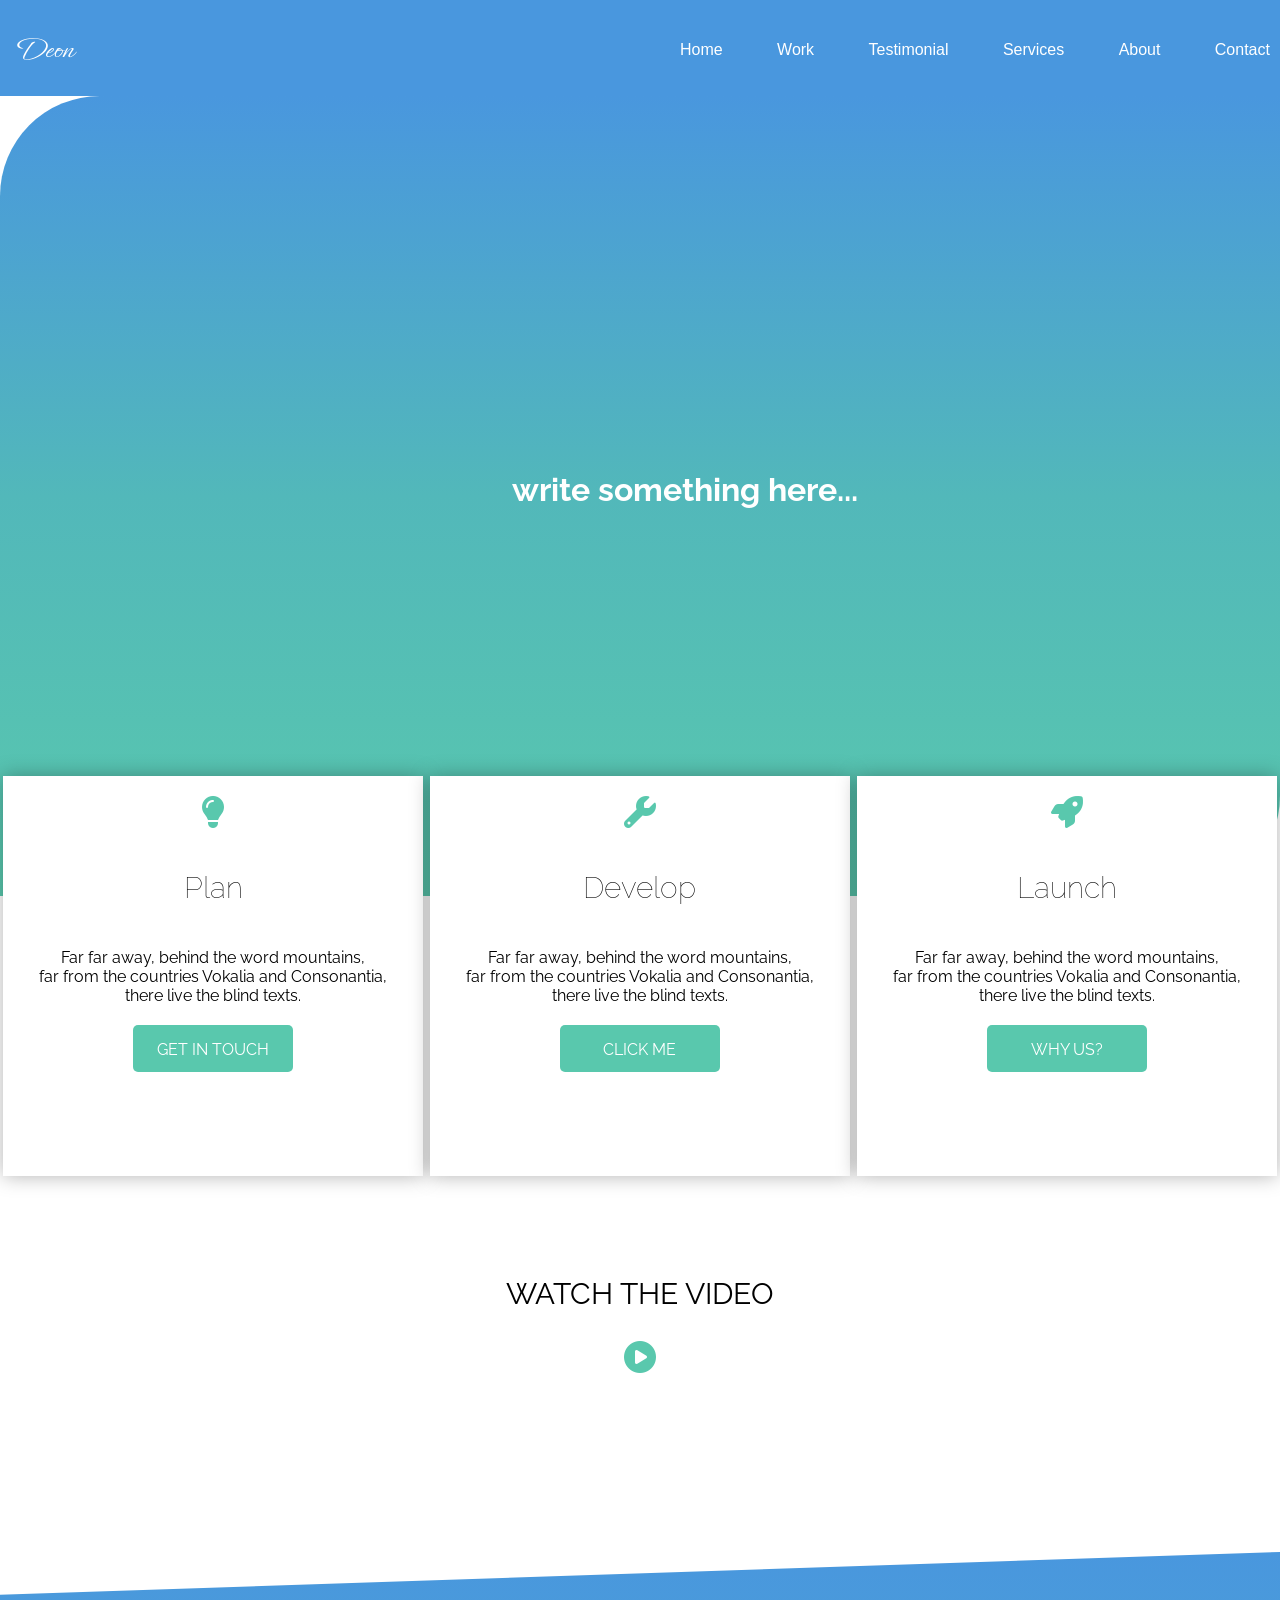
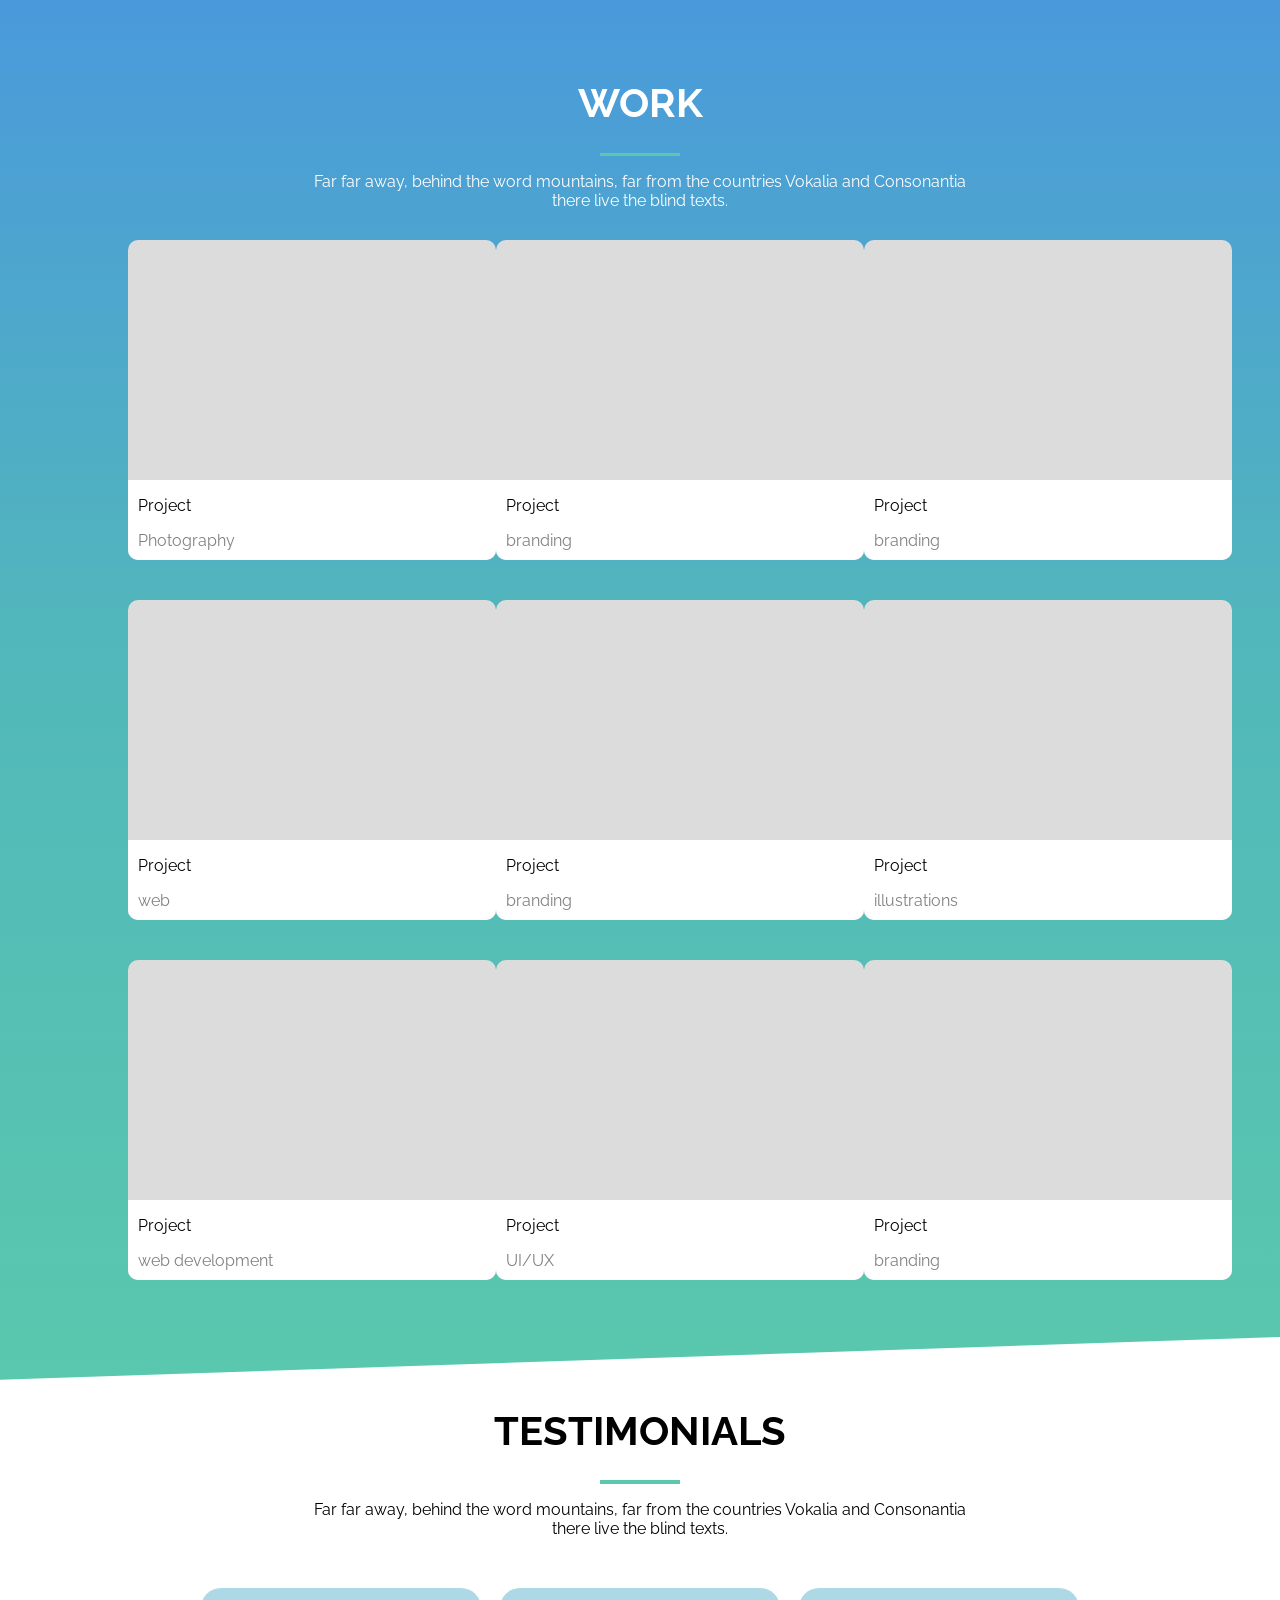
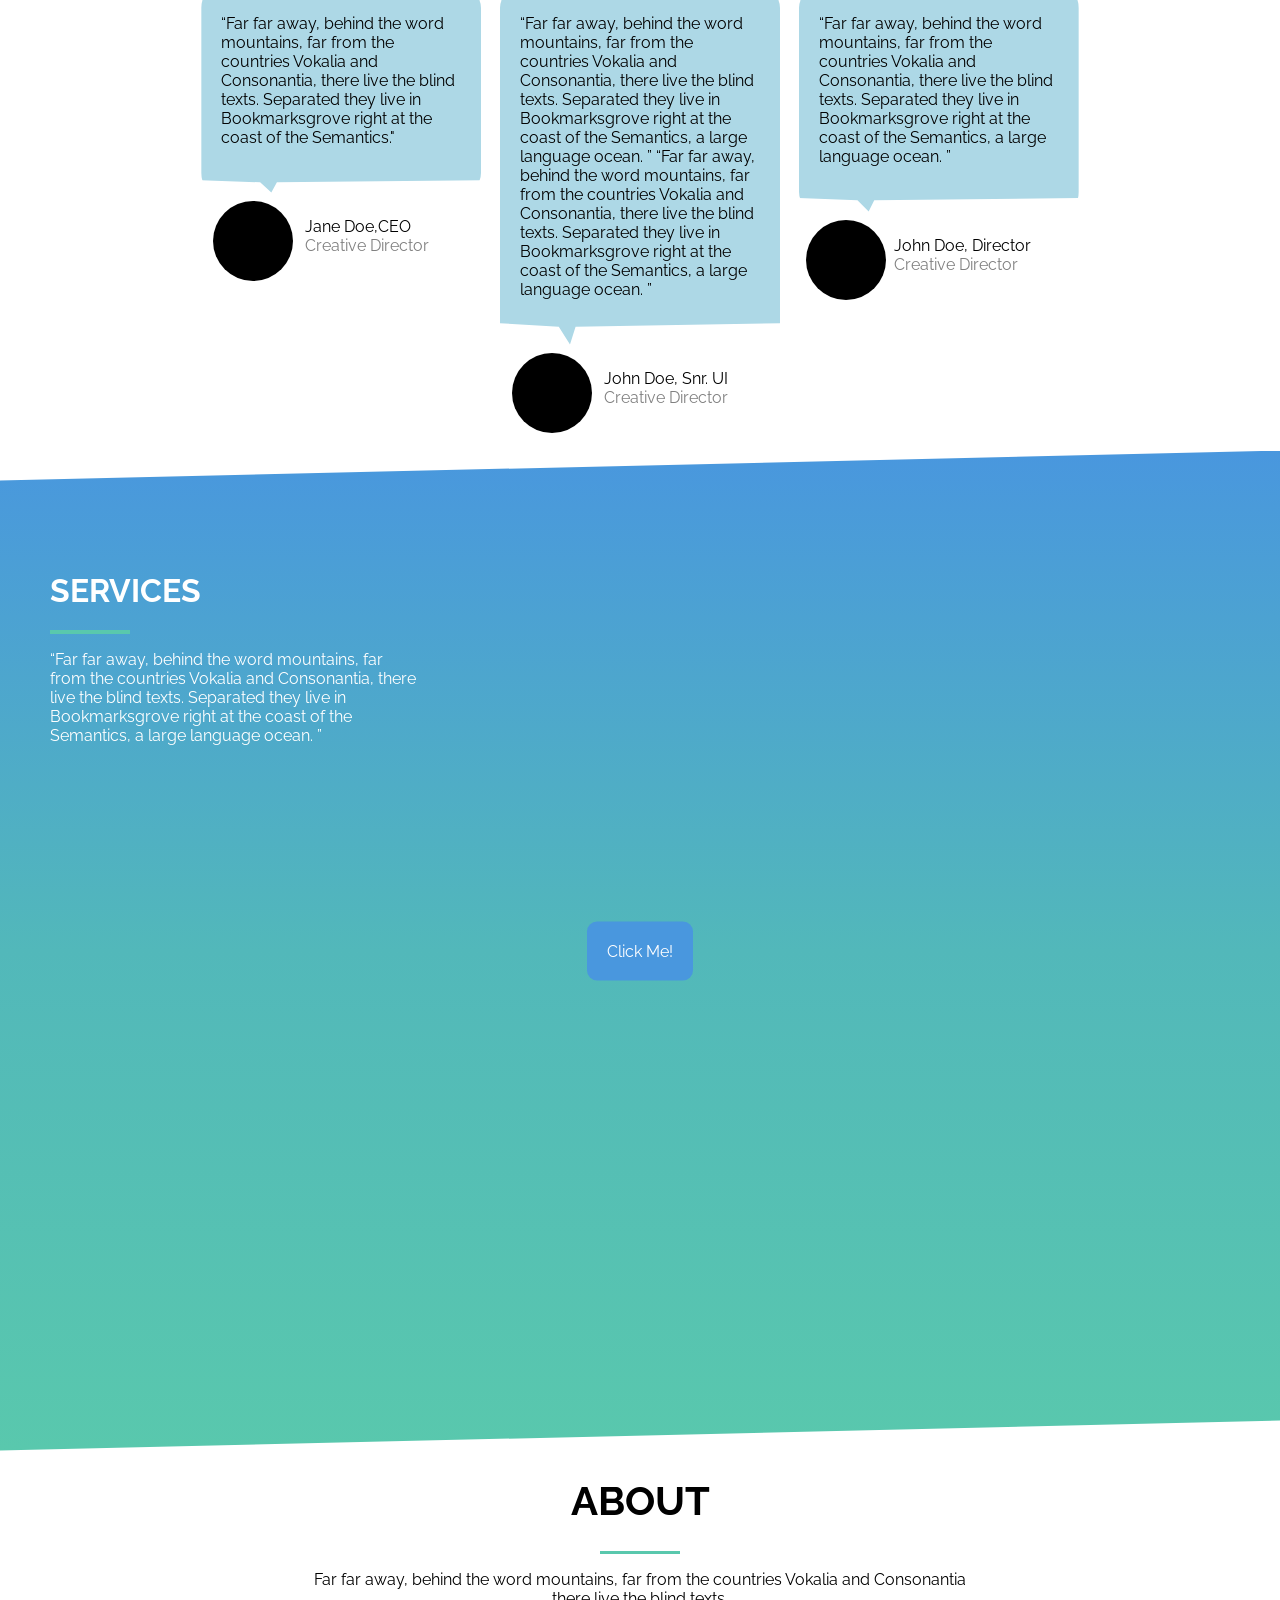
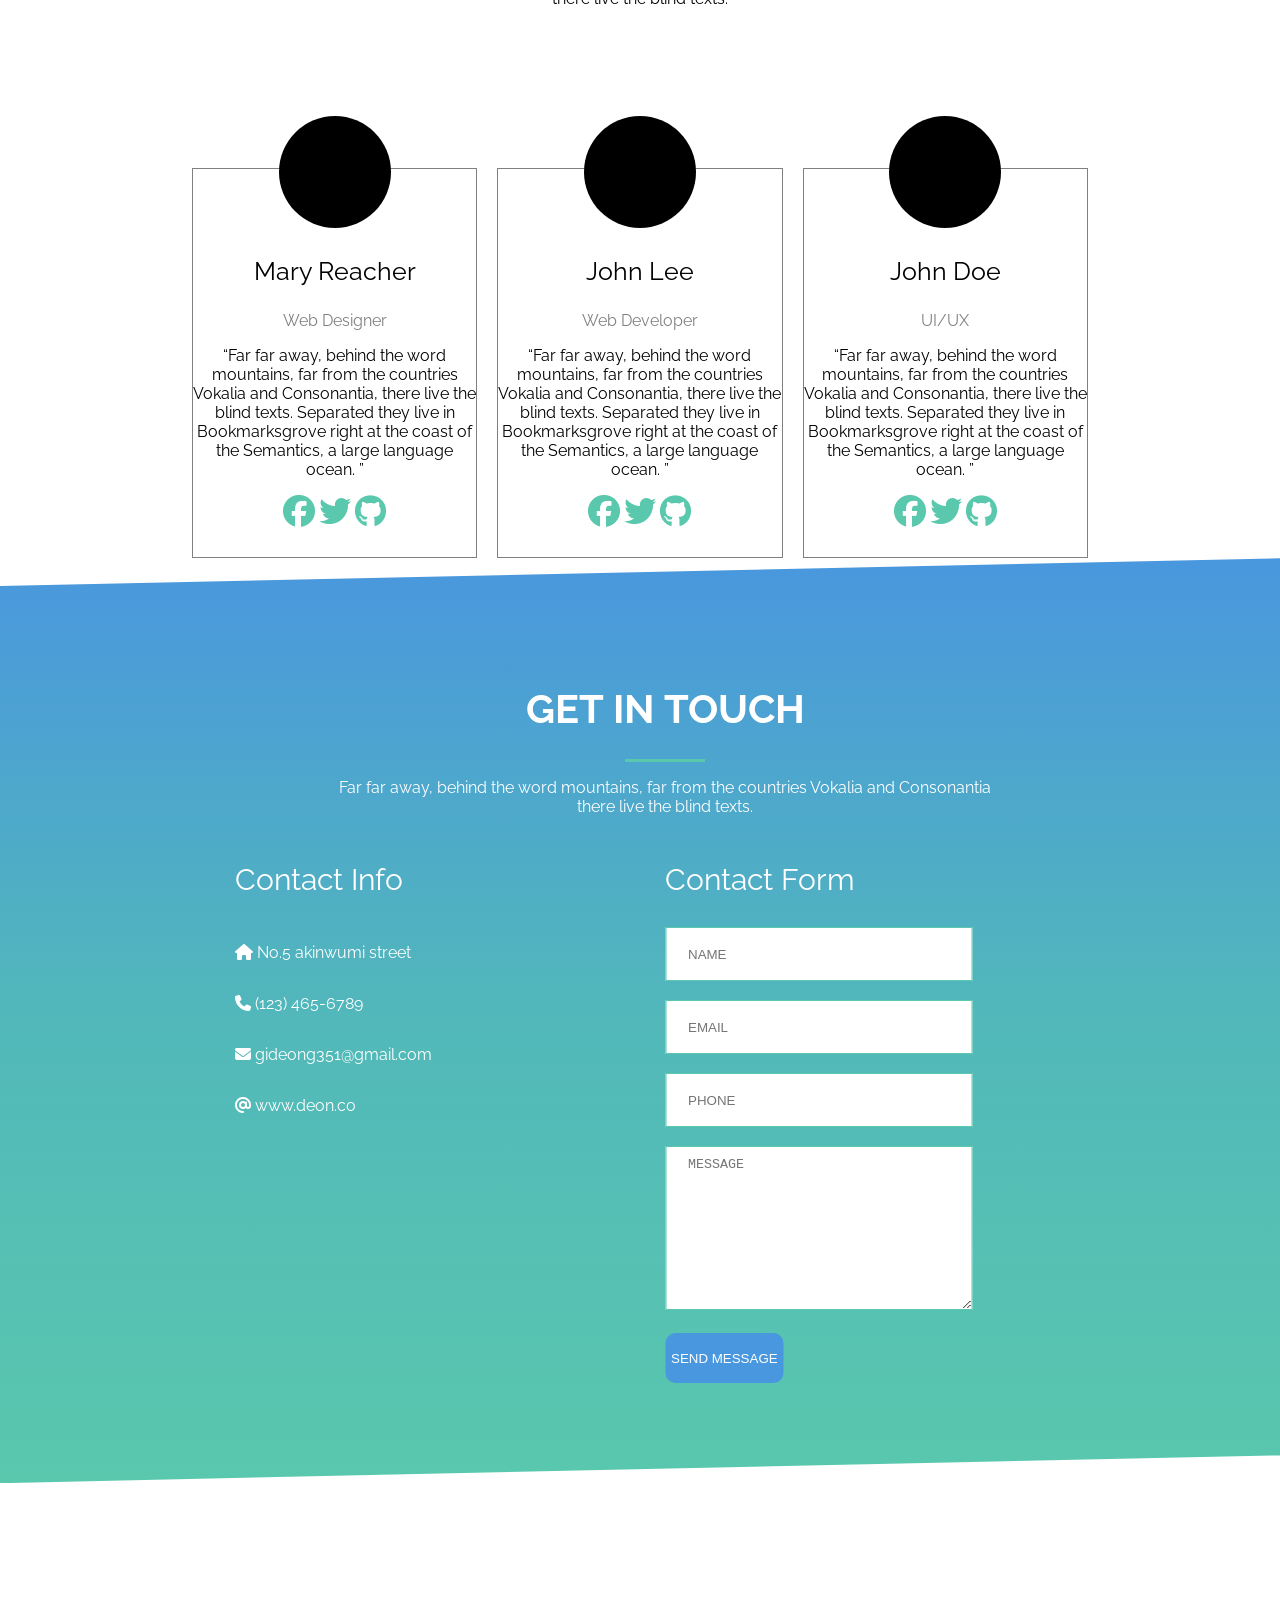
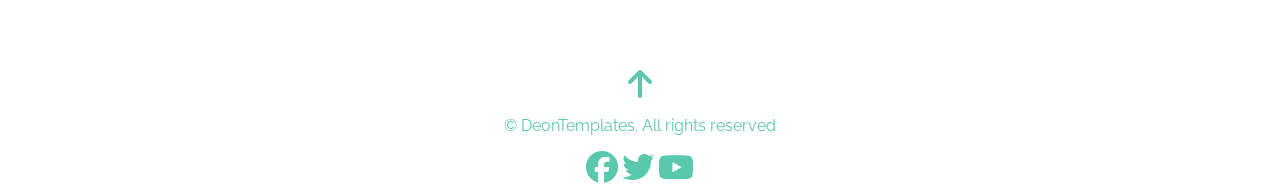
==== commit b291f2e7: "updates" ====
--- a/Template-1/index.html
+++ b/Template-1/index.html
@@ -1,479 +1,514 @@
 <!DOCTYPE html>
 <html lang="en">
-<head>
-    <meta charset="UTF-8">
-    <meta http-equiv="X-UA-Compatible" content="IE=edge">
-    <meta name="viewport" content="width=device-width, initial-scale=1.0">
+  <head>
+    <meta charset="UTF-8" />
+    <meta http-equiv="X-UA-Compatible" content="IE=edge" />
+    <meta name="viewport" content="width=device-width, initial-scale=1.0" />
     <title>website</title>
-    <link rel="stylesheet" href="style.css">
-    <link rel="shortcut icon" href="./images/icon.png" type="image/x-icon">
-    <link rel="stylesheet" href="https://cdnjs.cloudflare.com/ajax/libs/font-awesome/6.1.1/css/all.min.css">
-    <link href="https://unpkg.com/aos@2.3.1/dist/aos.css" rel="stylesheet">
-
-</head>
-<body>
+    <link rel="stylesheet" href="style.css" />
+    <link rel="shortcut icon" href="./images/icon.png" type="image/x-icon" />
+    <link
+      rel="stylesheet"
+      href="https://cdnjs.cloudflare.com/ajax/libs/font-awesome/6.1.1/css/all.min.css"
+    />
+    <link href="https://unpkg.com/aos@2.3.1/dist/aos.css" rel="stylesheet" />
+  </head>
+  <body>
     <div class="nav" id="home">
-        <nav>
-            <p>Deon</p>
-            <ul>
-                <a href="#home"><li>Home</li></a>
-                <a href="#work"><li>Work</li></a>
-                <a href="#testimonial"><li>Testimonial</li></a>
-                <a href="#services"><li>Services</li></a>
-                <a href="#about"><li>About</li></a>
-                <a href="#contact"><li>Contact</li></a>
-            </ul>
-        </nav>
+      <nav>
+        <p>Deon</p>
+        <ul>
+          <a href="#home"><li>Home</li></a>
+          <a href="#work"><li>Work</li></a>
+          <a href="#testimonial"><li>Testimonial</li></a>
+          <a href="#services"><li>Services</li></a>
+          <a href="#about"><li>About</li></a>
+          <a href="#contact"><li>Contact</li></a>
+        </ul>
+      </nav>
     </div>
     <div class="x1nav" id="x1nav">
-        <nav>
-            <p>Deon</p>
-            <ul>
-                <a href="#home"><li>Home</li></a>
-                <a href="#work"><li>Work</li></a>
-                <a href="#testimonial"><li>Testimonial</li></a>
-                <a href="#services"><li>Services</li></a>
-                <a href="#about"><li>About</li></a>
-                <a href="#contact"><li>Contact</li></a>
-            </ul>
-        </nav>
+      <nav>
+        <p>Deon</p>
+        <ul>
+          <a href="#home"><li>Home</li></a>
+          <a href="#work"><li>Work</li></a>
+          <a href="#testimonial"><li>Testimonial</li></a>
+          <a href="#services"><li>Services</li></a>
+          <a href="#about"><li>About</li></a>
+          <a href="#contact"><li>Contact</li></a>
+        </ul>
+      </nav>
     </div>
     <div class="hammenu">
-        <div class="Menu">
-            <p> MENU</p>
-        </div>
-        <div>
-            <form action="" name="form" id="formm">
-                <input type="checkbox" id="tick">
-                <div>
-                    <a href="#home" onclick="check(document.form.tick)"><li>Home</li></a>
-                    <a href="#work" onclick="check(document.form.tick)"><li>Work</li></a>
-                    <a href="#testimonial" onclick="check(document.form.tick)"><li>Testimonial</li></a>
-                    <a href="#services" onclick="check(document.form.tick)"><li>Services</li></a>
-                    <a href="#about" onclick="check(document.form.tick)"><li>About</li></a>
-                    <a href="#contact" onclick="check(document.form.tick)"><li>Contact</li></a>
-                </div>
-            </form>
-        </div>
-        
+      <div class="Menu">
+        <p>MENU</p>
+      </div>
+      <div>
+        <form action="" name="form" id="formm">
+          <input type="checkbox" id="tick" />
+          <div>
+            <a href="#home" onclick="check(document.form.tick)"
+              ><li>Home</li></a
+            >
+            <a href="#work" onclick="check(document.form.tick)"
+              ><li>Work</li></a
+            >
+            <a href="#testimonial" onclick="check(document.form.tick)"
+              ><li>Testimonial</li></a
+            >
+            <a href="#services" onclick="check(document.form.tick)"
+              ><li>Services</li></a
+            >
+            <a href="#about" onclick="check(document.form.tick)"
+              ><li>About</li></a
+            >
+            <a href="#contact" onclick="check(document.form.tick)"
+              ><li>Contact</li></a
+            >
+          </div>
+        </form>
+      </div>
     </div>
     <div class="welcome">
-        <h1 data-aos="fade-up" data-aos-duration="1000">
-            write something here... 
-        </h1>
+      <h1 data-aos="fade-up" data-aos-duration="1000">
+        write something here...
+      </h1>
     </div>
     <div class="sect2">
+      <div>
         <div data-aos="fade-up" data-aos-duration="1000">
-            <i class="fa-solid fa-lightbulb fa-2x "></i>
-            <h5>plan</h5>
+          <i class="fa-solid fa-lightbulb fa-2x"></i>
+          <h5>plan</h5>
+          <p>
+            Far far away, behind the word mountains,<br />
+            far from the countries Vokalia and Consonantia, <br />
+            there live the blind texts.
+          </p>
+          <p class="inTouch">get in touch</p>
+        </div>
+        <div data-aos="fade-up" data-aos-duration="1200">
+          <i class="fa-solid fa-wrench fa-2x"></i>
+          <h5>develop</h5>
+          <p>
+            Far far away, behind the word mountains,<br />
+            far from the countries Vokalia and Consonantia, <br />
+            there live the blind texts.
+          </p>
+          <p class="inTouch">click me</p>
+        </div>
+        <div data-aos="fade-up" data-aos-duration="1400">
+          <i class="fa-solid fa-rocket fa-2x"></i>
+          <h5>launch</h5>
+          <p>
+            Far far away, behind the word mountains,<br />
+            far from the countries Vokalia and Consonantia, <br />
+            there live the blind texts.
+          </p>
+          <p class="inTouch">why us?</p>
+        </div>
+      </div>
+      <div class="video videocenter play" id="video">
+        <p data-aos="fade-down" data-aos-duration="1500">watch the video</p>
+        <i class="fa-solid fa-circle-play fa-2x"></i>
+      </div>
+    </div>
+    <div class="work" id="work">
+      <h1>work</h1>
+      <div class="line"></div>
+      <p>
+        Far far away, behind the word mountains, far from the countries Vokalia
+        and Consonantia<br />
+        there live the blind texts.
+      </p>
+      <div class="project">
+        <div id="pro" class="projects">
+          <div class="span">
+            <p>Project</p>
+            <article>Photography</article>
+          </div>
+        </div>
+        <div id="pro" class="projects">
+          <div class="span">
+            <p>Project</p>
+            <article>branding</article>
+          </div>
+        </div>
+        <div id="pro" class="projects">
+          <div class="span">
+            <p>Project</p>
+            <article>branding</article>
+          </div>
+        </div>
+        <div id="pro" class="projects">
+          <div class="span">
+            <p>Project</p>
+            <article>web</article>
+          </div>
+        </div>
+        <div id="pro" class="projects">
+          <div class="span">
+            <p>Project</p>
+            <article>branding</article>
+          </div>
+        </div>
+        <div id="pro" class="projects">
+          <div class="span">
+            <p>Project</p>
+            <article>illustrations</article>
+          </div>
+        </div>
+        <div id="pro" class="projects">
+          <div class="span">
+            <p>Project</p>
+            <article>web development</article>
+          </div>
+        </div>
+        <div id="pro" class="projects">
+          <div class="span">
+            <p>Project</p>
+            <article>UI/UX</article>
+          </div>
+        </div>
+        <div id="pro" class="projects">
+          <div class="span">
+            <p>Project</p>
+            <article>branding</article>
+          </div>
+        </div>
+      </div>
+    </div>
+    <div class="testimonial" id="testimonial">
+      <h1 data-aos="fade-up" data-aos-duration="300">testimonials</h1>
+      <div class="line"></div>
+      <p data-aos="fade-up" data-aos-duration="500">
+        Far far away, behind the word mountains, far from the countries Vokalia
+        and Consonantia<br />
+        there live the blind texts.
+      </p>
+      <div class="commentBlock">
+        <div data-aos="fade-down" data-aos-duration="600">
+          <div class="comment">
             <p>
-                Far far away, behind the word mountains,<br>
-                far from the countries Vokalia and Consonantia, <br>
-                there live the blind texts.
+              “Far far away, behind the word mountains, far from the countries
+              Vokalia and Consonantia, there live the blind texts. Separated
+              they live in Bookmarksgrove right at the coast of the Semantics."
             </p>
-            <p class="inTouch">get in touch</p>
-        </div>
-        <div data-aos="fade-up" data-aos-duration="1000">
-            <i class="fa-solid fa-wrench fa-2x"></i>
-            <h5>develop</h5>
+          </div>
+          <div class="user">
+            <aside></aside>
             <p>
-                Far far away, behind the word mountains,<br>
-                far from the countries Vokalia and Consonantia, <br>
-                there live the blind texts.
+              Jane Doe,CEO<br />
+              <span>Creative Director</span>
             </p>
-            <p class="inTouch">click me</p>
-        </div>
-        <div data-aos="fade-up" data-aos-duration="1500">
-            <i class="fa-solid fa-rocket fa-2x"></i>
-            <h5>launch</h5>
+          </div>
+        </div>
+        <div data-aos="fade-down" data-aos-duration="1000">
+          <div class="comment">
             <p>
-                Far far away, behind the word mountains,<br>
-                far from the countries Vokalia and Consonantia, <br>
-                there live the blind texts.
+              “Far far away, behind the word mountains, far from the countries
+              Vokalia and Consonantia, there live the blind texts. Separated
+              they live in Bookmarksgrove right at the coast of the Semantics, a
+              large language ocean. ” “Far far away, behind the word mountains,
+              far from the countries Vokalia and Consonantia, there live the
+              blind texts. Separated they live in Bookmarksgrove right at the
+              coast of the Semantics, a large language ocean. ”
             </p>
-            <p class="inTouch">why us?</p>
-        </div>
-        <div class="video videocenter play" id="fhg78"  >
-            <p data-aos="fade-down" data-aos-duration="1500">watch the video</p>
-            <i class="fa-solid fa-circle-play fa-2x"></i>
-        </div>
-    </div>
-    <div class="work" id="work">
-        <h1>work</h1>
-        <div class="line"></div>
-        <p>
-            Far far away, behind the word mountains, far from the countries Vokalia and Consonantia<br>
-            there live the blind texts.
-        </p>
-        <div class="project">
-            <div id="pro" class="projects">
-                <div class="span">
-                    <p>Project</p>
-                    <article>Photography</article>
-                </div>
-            </div>
-            <div id="pro" class="projects">
-                <div class="span">
-                    <p>Project</p>
-                    <article>branding</article>
-                </div>
-            </div>
-            <div id="pro" class="projects">
-                <div class="span">
-                    <p>Project</p>
-                    <article>branding</article>
-                </div>
-            </div>
-            <div id="pro" class="projects">
-                <div class="span">
-                    <p>Project</p>
-                    <article>web</article>
-                </div>
-            </div>
-            <div id="pro" class="projects">
-                <div class="span">
-                    <p>Project</p>
-                    <article>branding</article>
-                </div>
-            </div>
-            <div id="pro" class="projects">
-                <div class="span">
-                    <p>Project</p>
-                    <article>illustrations</article>
-                </div>
-            </div>
-            <div id="pro" class="projects">
-                <div class="span">
-                    <p>Project</p>
-                    <article>web development</article>
-                </div>
-            </div>
-            <div id="pro" class="projects">
-                <div class="span">
-                    <p>Project</p>
-                    <article>UI/UX</article>
-                </div>
-            </div>
-            <div id="pro" class="projects">
-                <div class="span">
-                    <p>Project</p>
-                    <article>branding</article>
-                </div>
-            </div>
-        </div>  
-    </div>
-    <div class="testimonial" id="testimonial">
-        <h1 data-aos="fade-up" data-aos-duration="300">testimonials</h1>
-        <div class="line"></div>
-        <p data-aos="fade-up" data-aos-duration="500">
-            Far far away, behind the word mountains, far from the countries Vokalia and Consonantia<br>
-            there live the blind texts.
-        </p>
-        <div class="commentBlock" >
-            <div data-aos="fade-down" data-aos-duration="600">
-                <div class="comment">
-                    <p>
-                        “Far far away, behind the word mountains, 
-                        far from the countries Vokalia and Consonantia,
-                        there live the blind texts. Separated they live in Bookmarksgrove right at the coast of the Semantics."
-                    </p>
-                </div>
-                <div class="user">
-                    <aside></aside>
-                    <p>
-                        Jane Doe,CEO<br>
-                        <span>Creative Director</span>
-                    </p>
-                </div>
-            </div>
-            <div data-aos="fade-down" data-aos-duration="1000">
-                <div class="comment">
-                    <p>
-                        “Far far away, behind the word mountains, far from the countries Vokalia and Consonantia,
-                        there live the blind texts. Separated they live in Bookmarksgrove right at the coast of the Semantics,
-                        a large language ocean. ”
-                        “Far far away, behind the word mountains, far from the countries Vokalia and Consonantia,
-                        there live the blind texts. Separated they live in Bookmarksgrove right at the coast of the Semantics,
-                        a large language ocean. ”
-                    </p>
-                </div>
-                <div class="user">
-                    <aside></aside>
-                    <p>
-                        John Doe, Snr. UI<br>
-                        <span>Creative Director</span>
-                    </p>
-                </div>
-            </div>
-            <div data-aos="fade-down" data-aos-duration="1400">
-                <div class="comment">
-                    <p>
-                        “Far far away, behind the word mountains, far from the countries Vokalia and Consonantia,
-                        there live the blind texts. Separated they live in Bookmarksgrove right at the coast of the Semantics,
-                        a large language ocean. ”
-                    </p>
-                </div>
-                <div class="user">
-                    <aside></aside>
-                    <p>
-                        John Doe, Director<br>
-                        <span>Creative Director</span>
-                    </p>
-                </div>
-            </div>
-        </div>   
+          </div>
+          <div class="user">
+            <aside></aside>
+            <p>
+              John Doe, Snr. UI<br />
+              <span>Creative Director</span>
+            </p>
+          </div>
+        </div>
+        <div data-aos="fade-down" data-aos-duration="1400">
+          <div class="comment">
+            <p>
+              “Far far away, behind the word mountains, far from the countries
+              Vokalia and Consonantia, there live the blind texts. Separated
+              they live in Bookmarksgrove right at the coast of the Semantics, a
+              large language ocean. ”
+            </p>
+          </div>
+          <div class="user">
+            <aside></aside>
+            <p>
+              John Doe, Director<br />
+              <span>Creative Director</span>
+            </p>
+          </div>
+        </div>
+      </div>
     </div>
     <div class="services" id="services">
-        <h1 data-aos="fade-up" data-aos-duration="500" >services</h1>
-        <div class="line2"></div>
-        <p data-aos="fade-up" data-aos-duration="900">
-            “Far far away, behind the word mountains, far from the countries Vokalia and Consonantia,
-            there live the blind texts. Separated they live in Bookmarksgrove right at the coast of the Semantics,
-            a large language ocean. ”
-        </p>
-        <div id="div">
-            <i class="fa-solid fa-anchor fa-2x"></i>
-            <p>Brand & Strategy</p>
-            <p>
-                “Far far away, behind the word mountains, 
-                far from the countries Vokalia and Consonantia,
-                there live the blind texts. Separated they live in Bookmarksgrove right at the coast of the Semantics."
-            </p>
-        </div>
-        <div id="div2">
-            <i class="fa-brands fa-connectdevelop fa-2x"></i>
-            <p>Web & Interface</p>
-            <p>
-                “Far far away, behind the word mountains, far from the countries Vokalia and Consonantia,
-                there live the blind texts. Separated they live in Bookmarksgrove right at the coast of the Semantics,
-                a large language ocean. ”
-            </p>
-        </div>
-        <div id="div3">
-            <i class="fa-solid fa-video fa-2x"></i>
-            <p>Photo & Video</p>
-            <p>
-                “Far far away, behind the word mountains, far from the countries Vokalia and Consonantia,
-                there live the blind texts. Separated they live in Bookmarksgrove right at the coast of the Semantics,
-                a large language ocean. ”
-            </p>
-        </div>
-        <div id="div4">
-            <i class="fa-solid fa-desktop fa-2x"></i>
-            <p>CMS & eCommerce</p>
-            <p>
-                “Far far away, behind the word mountains, far from the countries Vokalia and Consonantia,
-                there live the blind texts. Separated they live in Bookmarksgrove right at the coast of the Semantics,
-                a large language ocean. ”
-            </p>
-        </div>
-        <div id="div5">
-            <i class="fa-solid fa-anchor fa-2x"></i>
-            <p>Brand & Strategy</p>
-            <p>
-                “Far far away, behind the word mountains, 
-                far from the countries Vokalia and Consonantia,
-                there live the blind texts. Separated they live in Bookmarksgrove right at the coast of the Semantics."
-            </p>
-        </div>
-        <div id="div6">
-            <i class="fa-brands fa-connectdevelop fa-2x"></i>
-            <p>Web & Interface</p>
-            <p>
-                “Far far away, behind the word mountains, far from the countries Vokalia and Consonantia,
-                there live the blind texts. Separated they live in Bookmarksgrove right at the coast of the Semantics,
-                a large language ocean. ”
-            </p>
-        </div>
-        <div id="div7">
-            <i class="fa-solid fa-video fa-2x"></i>
-            <p>Photo & Video</p>
-            <p>
-                “Far far away, behind the word mountains, far from the countries Vokalia and Consonantia,
-                there live the blind texts. Separated they live in Bookmarksgrove right at the coast of the Semantics,
-                a large language ocean. ”
-            </p>
-        </div>
-        <div id="div8">
-            <i class="fa-solid fa-desktop fa-2x"></i>
-            <p>CMS & eCommerce</p>
-            <p>
-                “Far far away, behind the word mountains, far from the countries Vokalia and Consonantia,
-                there live the blind texts. Separated they live in Bookmarksgrove right at the coast of the Semantics,
-                a large language ocean. ”
-            </p>
-        </div>
-        <main>
-            <div id="divv">
-                <i class="fa-solid fa-anchor fa-2x"></i>
-                <p>Brand & Strategy</p>
-                <p>
-                    “Far far away, behind the word mountains, 
-                    far from the countries Vokalia and Consonantia,
-                    there live the blind texts. Separated they live in Bookmarksgrove right at the coast of the Semantics."
-                </p>
-            </div>
-            <div id="divv2">
-                <i class="fa-brands fa-connectdevelop fa-2x"></i>
-                <p>Web & Interface</p>
-                <p>
-                    “Far far away, behind the word mountains, far from the countries Vokalia and Consonantia,
-                    there live the blind texts. Separated they live in Bookmarksgrove right at the coast of the Semantics,
-                    a large language ocean. ”
-                </p>
-            </div>
-            <div id="divv3">
-                <i class="fa-solid fa-video fa-2x"></i>
-                <p>Photo & Video</p>
-                <p>
-                    “Far far away, behind the word mountains, far from the countries Vokalia and Consonantia,
-                    there live the blind texts. Separated they live in Bookmarksgrove right at the coast of the Semantics,
-                    a large language ocean. ”
-                </p>
-            </div>
-            <div id="divv4">
-                <i class="fa-solid fa-desktop fa-2x"></i>
-                <p>CMS & eCommerce</p>
-                <p>
-                    “Far far away, behind the word mountains, far from the countries Vokalia and Consonantia,
-                    there live the blind texts. Separated they live in Bookmarksgrove right at the coast of the Semantics,
-                    a large language ocean. ”
-                </p>
-            </div>
-        </main>    
-        <aside id="aside">
-            Click Me!
-        </aside>
-        <aside id="aside2">
-            See more
-        </aside>
-        <aside id="aside3">
-           Close
-        </aside>
-    </div>
-    <div class="about" id="about" >
-        <h1 data-aos="fade-down" data-aos-duration="1500">About</h1>
-        <div class="line"></div>
-        <p data-aos="fade-down" data-aos-duration="1500">
-            Far far away, behind the word mountains, far from the countries Vokalia and Consonantia<br>
-            there live the blind texts.
-        </p>
-        <div class="fx1234">
-            <div data-aos="fade-down" data-aos-duration="1500">
-                <div class="scp1"></div>
-                <p>Mary Reacher</p>
-                <article class="scp2">Web Designer</article>
-                <p>
-                    “Far far away, behind the word mountains, far from the countries Vokalia and Consonantia,
-                    there live the blind texts. Separated they live in Bookmarksgrove right at the coast of the Semantics,
-                    a large language ocean. ”
-                </p>
-                <div class="scp3">
-                    <a href=""><i class="fa-brands fa-facebook fa-2x"></i></a>
-                    <a href=""><i class="fa-brands fa-twitter fa-2x"></i></a>
-                    <a href=""><i class="fa-brands fa-github fa-2x"></i></a>
-                </div>
-            </div>
-            <div data-aos="fade-down" data-aos-duration="1500">
-                <div class="scp1"></div>
-                <p>John Lee</p>
-                <article class="scp2">Web Developer</article>
-                <p>
-                    “Far far away, behind the word mountains, far from the countries Vokalia and Consonantia,
-                    there live the blind texts. Separated they live in Bookmarksgrove right at the coast of the Semantics,
-                    a large language ocean. ”
-                </p>
-                <div class="scp3">
-                    <a href=""><i class="fa-brands fa-facebook fa-2x"></i></a>
-                    <a href=""><i class="fa-brands fa-twitter fa-2x"></i></a>
-                    <a href=""><i class="fa-brands fa-github fa-2x"></i></a>
-                </div>
-            </div>
-            <div data-aos="fade-down" data-aos-duration="1500">
-                <div class="scp1"></div>
-                <p>John Doe</p>
-                <article class="scp2">UI/UX</article>
-                <p>
-                    “Far far away, behind the word mountains, far from the countries Vokalia and Consonantia,
-                    there live the blind texts. Separated they live in Bookmarksgrove right at the coast of the Semantics,
-                    a large language ocean. ”
-                </p>
-                <div class="scp3">
-                    <a href=""><i class="fa-brands fa-facebook fa-2x"></i></a>
-                    <a href=""><i class="fa-brands fa-twitter fa-2x"></i></a>
-                    <a href=""><i class="fa-brands fa-github fa-2x"></i></a>
-                </div>
-            </div>
-        </div>
-    </div>
-    <div class="contact" id="contact">
-        <h1>get in touch</h1>
-        <div class="line"></div>
-        <p>
-            Far far away, behind the word mountains, far from the countries Vokalia and Consonantia<br>
-            there live the blind texts.
-        </p>
-        <div class="ccc">
-            <div class="cInfo">
-                <p>contact info</p>
-                <div class="icon">
-                    <i class="fa-solid fa-house"></i>
-                    <p>No.5 akinwumi street</p>
-                </div>
-                <div class="icon">
-                    <i class="fa-solid fa-phone"></i>
-                    <p>(123) 465-6789</p>
-                </div>
-                <div  class="icon">
-                    <i class="fa-solid fa-envelope"></i>
-                    <p>gideong351@gmail.com</p>
-                    
-                </div>
-                <div  class="icon">
-                    <i class="fa-solid fa-at"></i>
-                    <p>www.deon.co</p>  
-                </div>
-            </div>
-            <div class="form" data-aos="fade-down" data-aos-duration="1500">
-                <p>contact Form</p>
-                <form>
-                    <label>
-                        <input type="text" name="" id="" placeholder="NAME">
-                    </label>
-                    <br>
-                    <br>
-                    <label>
-                        <input type="email" name="" id="" placeholder="EMAIL">
-                    </label>
-                    <br>
-                    <br>
-                    <label>
-                        <input type="tel" name="" id="" placeholder="PHONE">
-                    </label>
-                    <br>
-                    <br>
-                    <label>
-                        <textarea name="" id="" cols="30" rows="10" placeholder="MESSAGE"></textarea>
-                    </label>
-                    <br>
-                    <br>
-                    <button>SEND MESSAGE</button>
-                </form>
-            </div>
-        </div>
-    </div>
-    <footer>
-        <div>
-            <a href="#home"><i class="fa-solid fa-arrow-up fa-2x"></i></i></a>
-            <p>&copy DeonTemplates. All rights reserved</p>
+      <h1 data-aos="fade-up" data-aos-duration="500">services</h1>
+      <div class="line2"></div>
+      <p data-aos="fade-up" data-aos-duration="900">
+        “Far far away, behind the word mountains, far from the countries Vokalia
+        and Consonantia, there live the blind texts. Separated they live in
+        Bookmarksgrove right at the coast of the Semantics, a large language
+        ocean. ”
+      </p>
+      <div id="div">
+        <i class="fa-solid fa-anchor fa-2x"></i>
+        <p>Brand & Strategy</p>
+        <p>
+          “Far far away, behind the word mountains, far from the countries
+          Vokalia and Consonantia, there live the blind texts. Separated they
+          live in Bookmarksgrove right at the coast of the Semantics."
+        </p>
+      </div>
+      <div id="div2">
+        <i class="fa-brands fa-connectdevelop fa-2x"></i>
+        <p>Web & Interface</p>
+        <p>
+          “Far far away, behind the word mountains, far from the countries
+          Vokalia and Consonantia, there live the blind texts. Separated they
+          live in Bookmarksgrove right at the coast of the Semantics, a large
+          language ocean. ”
+        </p>
+      </div>
+      <div id="div3">
+        <i class="fa-solid fa-video fa-2x"></i>
+        <p>Photo & Video</p>
+        <p>
+          “Far far away, behind the word mountains, far from the countries
+          Vokalia and Consonantia, there live the blind texts. Separated they
+          live in Bookmarksgrove right at the coast of the Semantics, a large
+          language ocean. ”
+        </p>
+      </div>
+      <div id="div4">
+        <i class="fa-solid fa-desktop fa-2x"></i>
+        <p>CMS & eCommerce</p>
+        <p>
+          “Far far away, behind the word mountains, far from the countries
+          Vokalia and Consonantia, there live the blind texts. Separated they
+          live in Bookmarksgrove right at the coast of the Semantics, a large
+          language ocean. ”
+        </p>
+      </div>
+      <div id="div5">
+        <i class="fa-solid fa-anchor fa-2x"></i>
+        <p>Brand & Strategy</p>
+        <p>
+          “Far far away, behind the word mountains, far from the countries
+          Vokalia and Consonantia, there live the blind texts. Separated they
+          live in Bookmarksgrove right at the coast of the Semantics."
+        </p>
+      </div>
+      <div id="div6">
+        <i class="fa-brands fa-connectdevelop fa-2x"></i>
+        <p>Web & Interface</p>
+        <p>
+          “Far far away, behind the word mountains, far from the countries
+          Vokalia and Consonantia, there live the blind texts. Separated they
+          live in Bookmarksgrove right at the coast of the Semantics, a large
+          language ocean. ”
+        </p>
+      </div>
+      <div id="div7">
+        <i class="fa-solid fa-video fa-2x"></i>
+        <p>Photo & Video</p>
+        <p>
+          “Far far away, behind the word mountains, far from the countries
+          Vokalia and Consonantia, there live the blind texts. Separated they
+          live in Bookmarksgrove right at the coast of the Semantics, a large
+          language ocean. ”
+        </p>
+      </div>
+      <div id="div8">
+        <i class="fa-solid fa-desktop fa-2x"></i>
+        <p>CMS & eCommerce</p>
+        <p>
+          “Far far away, behind the word mountains, far from the countries
+          Vokalia and Consonantia, there live the blind texts. Separated they
+          live in Bookmarksgrove right at the coast of the Semantics, a large
+          language ocean. ”
+        </p>
+      </div>
+      <main>
+        <div id="divv">
+          <i class="fa-solid fa-anchor fa-2x"></i>
+          <p>Brand & Strategy</p>
+          <p>
+            “Far far away, behind the word mountains, far from the countries
+            Vokalia and Consonantia, there live the blind texts. Separated they
+            live in Bookmarksgrove right at the coast of the Semantics."
+          </p>
+        </div>
+        <div id="divv2">
+          <i class="fa-brands fa-connectdevelop fa-2x"></i>
+          <p>Web & Interface</p>
+          <p>
+            “Far far away, behind the word mountains, far from the countries
+            Vokalia and Consonantia, there live the blind texts. Separated they
+            live in Bookmarksgrove right at the coast of the Semantics, a large
+            language ocean. ”
+          </p>
+        </div>
+        <div id="divv3">
+          <i class="fa-solid fa-video fa-2x"></i>
+          <p>Photo & Video</p>
+          <p>
+            “Far far away, behind the word mountains, far from the countries
+            Vokalia and Consonantia, there live the blind texts. Separated they
+            live in Bookmarksgrove right at the coast of the Semantics, a large
+            language ocean. ”
+          </p>
+        </div>
+        <div id="divv4">
+          <i class="fa-solid fa-desktop fa-2x"></i>
+          <p>CMS & eCommerce</p>
+          <p>
+            “Far far away, behind the word mountains, far from the countries
+            Vokalia and Consonantia, there live the blind texts. Separated they
+            live in Bookmarksgrove right at the coast of the Semantics, a large
+            language ocean. ”
+          </p>
+        </div>
+      </main>
+      <aside id="aside">Click Me!</aside>
+      <aside id="aside2">See more</aside>
+      <aside id="aside3">Close</aside>
+    </div>
+    <div class="about" id="about">
+      <h1 data-aos="fade-down" data-aos-duration="1500">About</h1>
+      <div class="line"></div>
+      <p data-aos="fade-down" data-aos-duration="1500">
+        Far far away, behind the word mountains, far from the countries Vokalia
+        and Consonantia<br />
+        there live the blind texts.
+      </p>
+      <div class="fx1234">
+        <div data-aos="fade-down" data-aos-duration="1500">
+          <div class="scp1"></div>
+          <p>Mary Reacher</p>
+          <article class="scp2">Web Designer</article>
+          <p>
+            “Far far away, behind the word mountains, far from the countries
+            Vokalia and Consonantia, there live the blind texts. Separated they
+            live in Bookmarksgrove right at the coast of the Semantics, a large
+            language ocean. ”
+          </p>
+          <div class="scp3">
             <a href=""><i class="fa-brands fa-facebook fa-2x"></i></a>
             <a href=""><i class="fa-brands fa-twitter fa-2x"></i></a>
-            <a href=""><i class="fa-brands fa-youtube fa-2x"></i></a>
-        </div>   
+            <a href=""><i class="fa-brands fa-github fa-2x"></i></a>
+          </div>
+        </div>
+        <div data-aos="fade-down" data-aos-duration="1500">
+          <div class="scp1"></div>
+          <p>John Lee</p>
+          <article class="scp2">Web Developer</article>
+          <p>
+            “Far far away, behind the word mountains, far from the countries
+            Vokalia and Consonantia, there live the blind texts. Separated they
+            live in Bookmarksgrove right at the coast of the Semantics, a large
+            language ocean. ”
+          </p>
+          <div class="scp3">
+            <a href=""><i class="fa-brands fa-facebook fa-2x"></i></a>
+            <a href=""><i class="fa-brands fa-twitter fa-2x"></i></a>
+            <a href=""><i class="fa-brands fa-github fa-2x"></i></a>
+          </div>
+        </div>
+        <div data-aos="fade-down" data-aos-duration="1500">
+          <div class="scp1"></div>
+          <p>John Doe</p>
+          <article class="scp2">UI/UX</article>
+          <p>
+            “Far far away, behind the word mountains, far from the countries
+            Vokalia and Consonantia, there live the blind texts. Separated they
+            live in Bookmarksgrove right at the coast of the Semantics, a large
+            language ocean. ”
+          </p>
+          <div class="scp3">
+            <a href=""><i class="fa-brands fa-facebook fa-2x"></i></a>
+            <a href=""><i class="fa-brands fa-twitter fa-2x"></i></a>
+            <a href=""><i class="fa-brands fa-github fa-2x"></i></a>
+          </div>
+        </div>
+      </div>
+    </div>
+    <div class="contact" id="contact">
+      <h1>get in touch</h1>
+      <div class="line"></div>
+      <p>
+        Far far away, behind the word mountains, far from the countries Vokalia
+        and Consonantia<br />
+        there live the blind texts.
+      </p>
+      <div class="ccc">
+        <div class="cInfo">
+          <p>contact info</p>
+          <div class="icon">
+            <i class="fa-solid fa-house"></i>
+            <p>No.5 akinwumi street</p>
+          </div>
+          <div class="icon">
+            <i class="fa-solid fa-phone"></i>
+            <p>(123) 465-6789</p>
+          </div>
+          <div class="icon">
+            <i class="fa-solid fa-envelope"></i>
+            <p>gideong351@gmail.com</p>
+          </div>
+          <div class="icon">
+            <i class="fa-solid fa-at"></i>
+            <p>www.deon.co</p>
+          </div>
+        </div>
+        <div class="form" data-aos="fade-down" data-aos-duration="1500">
+          <p>contact Form</p>
+          <form>
+            <label>
+              <input type="text" name="" id="" placeholder="NAME" />
+            </label>
+            <br />
+            <br />
+            <label>
+              <input type="email" name="" id="" placeholder="EMAIL" />
+            </label>
+            <br />
+            <br />
+            <label>
+              <input type="tel" name="" id="" placeholder="PHONE" />
+            </label>
+            <br />
+            <br />
+            <label>
+              <textarea
+                name=""
+                id=""
+                cols="30"
+                rows="10"
+                placeholder="MESSAGE"
+              ></textarea>
+            </label>
+            <br />
+            <br />
+            <button>SEND MESSAGE</button>
+          </form>
+        </div>
+      </div>
+    </div>
+    <footer>
+      <div>
+        <a href="#home"><i class="fa-solid fa-arrow-up fa-2x"></i></a>
+        <p>&copy DeonTemplates. All rights reserved</p>
+        <a href=""><i class="fa-brands fa-facebook fa-2x"></i></a>
+        <a href=""><i class="fa-brands fa-twitter fa-2x"></i></a>
+        <a href=""><i class="fa-brands fa-youtube fa-2x"></i></a>
+      </div>
     </footer>
     <script type="text/javascript" src="script.js"></script>
     <script src="https://unpkg.com/aos@2.3.1/dist/aos.js"></script>
 
-    <script>AOS.init();</script>
-</body>
-</html>+    <script>
+      AOS.init();
+    </script>
+  </body>
+</html>
--- a/Template-1/style.css
+++ b/Template-1/style.css
@@ -1,2570 +1,2659 @@
-html{
-    scroll-behavior: smooth;
+html {
+  scroll-behavior: smooth;
 }
 @font-face {
-    font-family: Raleway;
-    src: url(./fonts/Raleway-VariableFont_wght.ttf);
+  font-family: Raleway;
+  src: url(./fonts/Raleway-VariableFont_wght.ttf);
 }
 @font-face {
+  font-family: ephesis;
+  src: url(./fonts/Ephesis-Regular.ttf);
+}
+@media (min-width: 1200px) {
+  body {
+    background-color: white;
+    box-sizing: border-box;
+    margin: auto;
+    padding: auto;
+    font-family: "Raleway";
+  }
+  ::selection {
+    color: white;
+    background-color: aquamarine;
+  }
+  .hammenu {
+    display: none;
+  }
+  .x1nav > nav {
+    display: grid;
+    grid-template-columns: 1fr 1fr;
+    justify-content: left;
+  }
+  ul {
+    display: flex;
+    justify-content: space-between;
+    list-style-type: none;
+    padding-right: 10px;
+  }
+  .x1nav > nav > ul > a {
+    color: #59c8ad;
+    text-decoration: none;
+    text-transform: capitalize;
+    font-family: Arial, Helvetica, sans-serif;
+  }
+  .x1nav > nav > p {
+    color: #59c8ad;
+    font-size: 20px;
     font-family: ephesis;
-    src: url(./fonts/Ephesis-Regular.ttf);
-}
-@media (min-width:1200px){
-    body{
-        background-color: white;
-        box-sizing: border-box;
-        margin: auto;
-        padding: auto;
-        font-family: "Raleway"
-    }
-    ::selection{
-        color: white;
-        background-color: aquamarine;
-    }
-    .hammenu{
-        display: none;
-    }
-    .x1nav>nav{
-        display: grid;
-        grid-template-columns: 1fr 1fr;
-        justify-content: left;
-        
-    }
-    ul{
-        display: flex;
-        justify-content: space-between;
-        list-style-type: none;
-        padding-right: 10px;
-    }
-    .x1nav>nav>ul>a{
-        color: #59c8ad;
-        text-decoration: none;
-        text-transform: capitalize;
-        font-family: Arial, Helvetica, sans-serif;
-
-    }
-    .x1nav>nav>p{
-        color: #59c8ad;
-        justify-self: center;
-        font-size: 20px;
-        font-family: ephesis;
-    
-    }
-    .x1nav{
-        height: 4em;
-        width: 100%;
-        background-color: white;
-        position: fixed;
-        top: 0;
-        z-index: 3;
-        display: none;
-        transition: 0.3s;
-    }
-    nav{
-        display: grid;
-        grid-template-columns: 1fr 1fr;
-        justify-content: left;
-        
-    }
-    ul{
-        display: flex;
-        justify-content: space-between;
-        align-items: center;
-        list-style-type: none;
-        padding-right: 10px;
-    }
-    ul>a{
-        color: white;
-        text-decoration: none;
-        text-transform: capitalize;
-        font-family: Arial, Helvetica, sans-serif;
-
-    }
-    ul>a:hover{
-        color: black;
-        text-shadow: -10px -10px 0px white;
-    }
-    nav>p{
-        color: white;
-        justify-self: center;
-        font-size: 30px;
-        font-family: ephesis;
-    
-    }
-    .nav{
-        height: 6em;
-        width: 100%;
-        background-color: #4997de;
-    }
-
-    .welcome{
-        background: linear-gradient(180deg, #4997de, #52b8ba,  #59c8ad) ;
-        height: 50em;
-        width: 100%;
-        border-top-left-radius: 100px;
-        border-bottom-right-radius: 100px;
-    }
-    .welcome>h1{
-        position: absolute;
-        top: 50%;
-        left: 40%;
-        color: white;
-    }
-    /* section 2 */
-    .sect2{
-        position: relative;
-        background-color:transparent;
-        height: 41em;
-        width: 100%;
-    }
-    .sect2>div:first-child{
-        height: 380px;
-        width: 380px;
-        background-color: white;
-        position: relative;
-        top: -20%;
-        left: 15%;
-        padding: 0 20px 0 20px;
-        text-align: center;
-        filter: drop-shadow(0 0 10px rgba(0, 0, 0, .3));
-        padding-top: 20px;
-    }
-    .sect2>div:nth-child(2){
-        height: 380px;
-        width: 380px;
-        background-color: white;
-        position:absolute;
-        top: -20%;
-        left: 41%;
-        padding: 0 20px 0 20px;
-        text-align: center;
-        filter: drop-shadow(0 0 10px rgba(0, 0, 0, .3));
-        padding-top: 20px;
-    }
-    .sect2>div:nth-child(3){
-        height: 380px;
-        width: 380px;
-        background-color: white;
-        position: absolute;
-        top: -20%;
-        left: 67%;
-        padding: 0 20px 0 20px;
-        text-align: center;
-        filter: drop-shadow(0 0 10px rgba(0, 0, 0, .3));
-        padding-top: 20px;
-    }
-    #fhg78{
-        position: absolute;
-        margin-top: -80px;
-        left: 50%;
-        transform: translateX(-50%);
-    
-    }
-    #fhg78>p{
-        color: black;
-        font-size: 30px;
-        text-transform: uppercase;
-    }
-    #fhg78>i{
-        position: relative;
-        left: 50%;
-        transform: translateX(-50%);
-        color: #59c8ad;
-    }
-    #fhg78>i:hover{
-        color:#4997de ;
-    }
-    .sect2>div:first-child>i{
-        color: #59c8ad;
-    }
-    .sect2>div:first-child>h5{
-        font-size: 30px;
-        text-transform: capitalize;
-        line-height: 20px;
-        font-weight: 100;
-    }
-
-    .sect2>div:first-child>.inTouch{
-        height: 2em;
-        width: 10em;
-        background-color: #59c8ad;
-        color: white;
-        position: relative;
-        left: 50%;
-        transform: translateX(-50%);
-        margin-top: 20px;
-        padding-top: 15px;
-        text-transform: uppercase;
-        border-radius: 5px;
-
-    }
-    .sect2>div:nth-child(2)>i{
-        color: #59c8ad;
-    }
-    .sect2>div:nth-child(2)>h5{
-        font-size: 30px;
-        text-transform: capitalize;
-        line-height: 20px;
-        font-weight: 100;
-    }
-
-    .sect2>div:nth-child(2)>.inTouch{
-        height: 2em;
-        width: 10em;
-        background-color: #59c8ad;
-        color: white;
-        position: relative;
-        left: 50%;
-        transform: translateX(-50%);
-        margin-top: 20px;
-        padding-top: 15px;
-        text-transform: uppercase;
-        border-radius: 5px;
-
-    }
-    .sect2>div:nth-child(3)>i{
-        color: #59c8ad;
-    }
-    .sect2>div:nth-child(3)>h5{
-        font-size: 30px;
-        text-transform: capitalize;
-        line-height: 20px;
-        font-weight: 100;
-    }
-
-    .sect2>div:nth-child(3)>.inTouch{
-        height: 2em;
-        width: 10em;
-        background-color: #59c8ad;
-        color: white;
-        position: relative;
-        left: 50%;
-        transform: translateX(-50%);
-        margin-top: 20px;
-        padding-top: 15px;
-        text-transform: uppercase;
-        border-radius: 5px;
-
-    }
-    .sect2>div:first-child:hover,.sect2>div:nth-child(2):hover,.sect2>div:nth-child(3):hover{
-        background: linear-gradient(to top,black, grey);
-        color: white;
-        transition: 0.5s;
-    }
-    .sect2>div:first-child:hover>i,.sect2>div:nth-child(2):hover>i,.sect2>div:nth-child(3):hover>i{
-        color: white;
-    }
-    .sect2>div:first-child:hover>.inTouch,.sect2>div:nth-child(2):hover>.inTouch,.sect2>div:nth-child(3):hover>.inTouch{
-        background-color: grey;
-        border: solid 2px white;
-    }
-    .sect2>div:first-child>.inTouch:hover,.sect2>div:nth-child(2)>.inTouch:hover,.sect2>div:nth-child(3)>.inTouch:hover{
-        background-color: #59c8ad;
-        cursor: pointer;
-    }
-    /* work */
-    .work{
-        height: fit-content;
-        width: 100%;
-        background:linear-gradient(180deg, #4997de, #52b8ba,  #59c8ad);
-        padding: 100px 0 100px 0;
-        clip-path: polygon(0 3%, 100% 0%, 100% 97%, 0% 100%);
-    }
-    .work>h1{
-        color: white;
-        text-align: center;
-        text-transform: uppercase;
-        font-size: 40px; 
-    }
-    .line{
-        height: 0.2em;
-        width: 5em;
-        background-color: #59c8ad;
-        position: relative;
-        left: 50%;
-        transform: translateX(-50%);
-    }
-    .work>p{
-        text-align: center;
-        color: white;
-    }
-    .project{
-        display: grid;
-        grid-template-columns: 1fr 1fr 1fr;
-        grid-row-gap: 40px;
-        justify-items: center;
-        width: 80%;
-        position: relative;
-        left: 50%;
-        transform: translateX(-50%);
-        margin-top: 30px;
-    }
-    #pro{
-        display: flex;
-        height: 20em;
-        width: 23em;
-        background-color: rgb(221, 220, 220);
-        border-radius: 10px;
-        
-    }
-    .projects:hover{
-        filter: drop-shadow(0 0 20px black);
-        transform: translateY(-10%);
-        transition: 0.5s;
-    }
-    .span{
-        width: 100%;
-        height: 5em;
-        background-color:white;
-        align-self: flex-end;
-        border-bottom-left-radius: 10px;
-        border-bottom-right-radius: 10px;
-        text-indent: 10px;
-    }
-    .span>p{
-        text-transform: capitalize;
-        font-weight: 400;
-    }
-    .span>article{
-        color: grey;
-    }
-    /* \testimonial/ */
-    .testimonial{
-        height: fit-content;
-    }
-    .testimonial>h1{
-        text-transform: uppercase;
-        text-align: center;
-        font-size: 40px;
-    }
-    .testimonial>p{
-        text-align: center;
-        margin-bottom: 50px;
-    }
-    .commentBlock{
-        display: grid;
-        grid-template-columns: 1fr 1fr 1fr;
-        width: 70%;
-        position: relative;
-        left: 50%;
-        transform: translateX(-50%);
-        justify-items: center;
-    }
-    .comment{
-        height: fit-content;
-        width: 15rem;
-        background-color: lightblue;
-        clip-path: polygon(0% 0%, 100% 0%, 100% 94%, 27% 95%, 25% 100%, 21% 95%, 0 94%);
-
-        padding: 10px 20px 30px 20px;
-        border-radius: 20px;
-    }
-    .user{
-        height: 3em;
-        width: 15rem;
-        display: flex;
-        justify-content: space-evenly;
-        margin-top: .5em;
-    }
-    .user>aside{
-        background-color: black;
-        height: 5em;
-        width: 5em;
-        border-radius: 100%;
-    }
-    .user>p>span{
-        color: grey;
-    }
-    /* .services */
-    .services{
-        position: relative;
-        height: 50em;
-        background:linear-gradient(180deg, #4997de, #52b8ba,  #59c8ad);
-        margin-top: 50px;
-        padding: 100px 0 100px 50px;
-        clip-path: polygon(0 3%, 100% 0%, 100% 97%, 0% 100%);
-    }
-    .services>h1{
-        color: white;
-        text-transform: uppercase;
-    }
-    .services>P{
-        color: white;
-        width: 30%;
-    }
-    .services>.line2{
-        height: 0.2em;
-        width: 5em;
-        background-color: #59c8ad;
-    }
-    #div{
-        background-color: #4997de;
-        width: 20em;
-        height: fit-content;
-        position: absolute;
-        top: 40%;
-        left: 50%;
-        transform: translateX(-50%);
-        text-align: center;
-        color: white;
-        opacity: 0;
-        transition: all 1s;
-        padding: 20px;
-    }
-
-    #div2{
-        background: linear-gradient(to bottom, #52b8ba, #59c8ad);
-        width: 20em;
-        height: fit-content;
-        position: absolute;
-        bottom: 40%;
-        left: 50%;
-        transform: translateX(-50%);
-        text-align: center;
-        color: white;
-        opacity: 0;
-        transition: all 1s;
-        padding: 20px;
-    }
-
-    #div3{
-        background: linear-gradient(180deg, #4997de, #52b8ba);
-        width: 20em;
-        height: fit-content;
-        position: absolute;
-        top: 50%;
-        left: 40%;
-        transform: translateY(-50%);
-        text-align: center;
-        color: white;
-        opacity: 0;
-        transition: all 1s;
-        padding: 20px;
-    
-    }
-    #div4{
-        background: linear-gradient(180deg, #4997de, #52b8ba);
-        width: 20em;
-        height: fit-content;
-        position: absolute;
-        top: 50%;
-        right: 40%;
-        transform: translateY(-50%);
-        text-align: center;
-        color: white;
-        opacity: 0;
-        transition: all 1s;
-        padding: 20px;
-        
-    }
-    #div5{
-        background-color: #4997de;
-        width: 20em;
-        height: fit-content;
-        position: absolute;
-        top: 40%;
-        left: 50%;
-        transform: translateX(-50%);
-        text-align: center;
-        color: white;
-        opacity: 0;
-        transition: all 1s;
-        padding: 20px;
-    }
-
-    #div6{
-        background: linear-gradient(to bottom, #52b8ba, #59c8ad);
-        width: 20em;
-        height: fit-content;
-        position: absolute;
-        bottom: 40%;
-        left: 50%;
-        transform: translateX(-50%);
-        text-align: center;
-        color: white;
-        opacity: 0;
-        transition: all 1s;
-        padding: 20px;
-    }
-
-    #div7{
-        background: linear-gradient(180deg, #4997de, #52b8ba);
-        width: 20em;
-        height: fit-content;
-        position: absolute;
-        top: 50%;
-        left: 40%;
-        transform: translateY(-50%);
-        text-align: center;
-        color: white;
-        opacity: 0;
-        transition: all 1s;
-        padding: 20px;
-    }
-    #div8{
-        background: linear-gradient(180deg, #4997de, #52b8ba);
-        width: 20em;
-        height: fit-content;
-        position: absolute;
-        top: 50%;
-        right: 40%;
-        transform: translateY(-50%);
-        text-align: center;
-        color: white;
-        opacity: 0;
-        transition: all 1s;
-        padding: 20px;
-        
-    }
-    #div>p:last-child,#div2>p:last-child,#div3>p:last-child,#div4>p:last-child,#div5>p:last-child,#div6>p:last-child,#div7>p:last-child,#div8>p:last-child{
-        text-align: left;
-    }
-
-    #aside,#aside2,#aside3{
-        background-color: #4997de;
-        padding: 20px;
-        color: white;
-        text-align: center;
-        border-radius: 10px;
-        cursor: pointer;
-        position: absolute;
-        top: 50%;
-        left: 50%;
-        transform: translate(-50%,-50%);
-    }
-    #aside2,#aside3{
-        display: none;
-    }
-    #aside:hover,#aside2:hover,#aside3:hover{
-        top:49%;
-    }
-    #aside{
-        z-index: 1;
-    }
-    /* about */
-    .about>h1{
-        text-align: center;
-        text-transform: uppercase;
-        font-size: 40px;
-    }
-    .about>p{
-        text-align: center;
-    }
-    .fx1234{
-        display: grid;
-        grid-template-columns: 1fr 1fr 1fr;
-        grid-gap: 20px;
-        margin-top: 10em;
-        width: 70%;
-        position: relative;
-        left: 50%;
-        transform: translateX(-50%);
-        
-    }
-    .fx1234>div{
-        border: solid 1px grey;
-        padding-bottom: 30px;
-        text-align: center;
-    }
-    .scp1{
-        width: 7em;
-        height: 7em;
-        border-radius: 100%;
-        background-color: black;
-        position: relative;
-        top: -15%;
-        left: 50%;
-        transform: translateX(-50%);
-        margin-bottom: -50px;
-    }
-    .scp1+p{
-        text-align: center;
-        text-transform: capitalize;
-        font-size: 25px;
-    }
-    .scp1+p+article{
-        text-align: center;
-        text-transform: capitalize;
-        color: grey;
-    }
-    .scp1+p+article+p+.scp3>a>i{
-        color: #59c8ad;
-    }
-    /* contact */
-    .contact{
-        background:linear-gradient(180deg, #4997de, #52b8ba,  #59c8ad);
-        padding: 100px 0 100px 50px;
-        clip-path: polygon(0 3%, 100% 0%, 100% 97%, 0% 100%);
-    }
-    .contact>h1{
-        text-align: center;
-        text-transform: uppercase;
-        font-size: 40px;
-        color: white;
-    }
-    .contact>p{
-        text-align: center;
-        color: white;
-    }
-    .ccc{
-        display: grid;
-        grid-template-columns: 1fr 1fr;
-        position: relative;
-        left: 50%;
-        transform: translateX(-50%);
-        width: 70%;
-    }
-    .form>p{
-        text-transform: capitalize;
-        font-size: 30px;
-        color: white;
-    }
-    .icon>p{
-        display: inline-block;
-    }
-    input{
-        width: 70%;
-        height: 50px;
-        text-indent: 20px;
-        border: solid 0.5px #59c8ad;
-    }
-    textarea{
-        width: 70%;
-        text-indent: 20px;
-        padding-top: 10px;
-        border: solid 0.5px #59c8ad;
-    }
-    button{
-        height: 50px;
-        background-color: #4997de;
-        color: white;
-        border: none;
-        border-radius: 10px;
-    }
-    .cInfo>p{
-        text-transform: capitalize;
-        font-size: 30px;
-        color: white;
-    }
-    main>div{
-        display: none;
-    }
-  
-    .icon{
-        color: white;
-    }
-    footer{
-        height: 300px;
-        position: relative;
-        text-align: center;
-    }
-    footer>div{
-        position: absolute;
-        bottom: 0;
-        left: 50%;
-        transform: translateX(-50%);
-        color: #59c8ad;
-    }
-    footer>div>a>i{
-        color: #59c8ad;
-    }
-    footer>div>a>i:hover{
-        position: relative;
-        top: -10px;
-    }
-}
-@media (min-width:1000px) and (max-width:1199px){
-    
-    body{
-        background-color: white;
-        box-sizing: border-box;
-        margin: auto;
-        padding: auto;
-        font-family: "Raleway"
-    }
-    ::selection{
-        color: white;
-        background-color: aquamarine;
-    }
-    .x1nav>nav{
-        display: grid;
-        grid-template-columns: 1fr 1fr;
-        justify-content: left;
-        
-    }
-    .hammenu{
-        display: none;
-    }
-    ul{
-        display: flex;
-        justify-content: space-between;
-        list-style-type: none;
-        padding-right: 10px;
-    }
-    .x1nav>nav>ul>a{
-        color: #59c8ad;
-        text-decoration: none;
-        text-transform: capitalize;
-        font-family: Arial, Helvetica, sans-serif;
-
-    }
-    .x1nav>nav>p{
-        color: #59c8ad;
-        justify-self: center;
-        font-size: 20px;
-        font-family: ephesis;
-    
-    }
-    .x1nav{
-        height: 4em;
-        width: 100%;
-        background-color: white;
-        position: fixed;
-        top: 0;
-        z-index: 3;
-        display: none;
-        transition: 0.3s;
-    }
-    nav{
-        display: grid;
-        grid-template-columns: 1fr 1fr;
-        justify-content: left;
-        
-    }
-    ul{
+  }
+  .x1nav {
+    height: 4em;
+    width: 100%;
+    background-color: white;
+    position: fixed;
+    top: 0;
+    z-index: 3;
+    display: none;
+    transition: 0.3s;
+  }
+  nav {
+    display: grid;
+    grid-template-columns: 1fr 1fr;
+    justify-content: left;
+  }
+  ul {
     display: flex;
     justify-content: space-between;
     align-items: center;
     list-style-type: none;
     padding-right: 10px;
-    }
-    ul>a{
-        color: white;
-        text-decoration: none;
-        text-transform: capitalize;
-        font-family: Arial, Helvetica, sans-serif;
-
-    }
-    ul>a:hover{
-        color: black;
-        text-shadow: -10px -10px 0px white;
-    }
-    nav>p{
-        color: white;
-        justify-self: center;
-        font-size: 30px;
-        font-family: ephesis;
-    
-    }
-    .nav{
-        height: 6em;
-        width: 100%;
-        background-color: #4997de;
-    }
-
-    .welcome{
-        background: linear-gradient(180deg, #4997de, #52b8ba,  #59c8ad) ;
-        height: 50em;
-        width: 100%;
-        border-top-left-radius: 100px;
-        border-bottom-right-radius: 100px;
-    }
-    .welcome>h1{
-        position: absolute;
-        top: 50%;
-        left: 40%;
-        color: white;
-    }
-    /* section 2 */
-    .sect2{
-        position: relative;
-        background-color:transparent;
-        height: 41em;
-        width: 100%;
-    }
-    .sect2>div:first-child{
-        height: 20em;
-        width: 18em;
-        background-color: white;
-        position: relative;
-        top: -20%;
-        left: 5%;
-        padding: 0 20px 0 20px;
-        text-align: center;
-        filter: drop-shadow(0 0 10px rgba(0, 0, 0, .3));
-        padding-top: 20px;
-    }
-    .sect2>div:nth-child(2){
-        height: 20em;
-        width: 18em;
-        background-color: white;
-        position:absolute;
-        top: -20%;
-        left: 35%;
-        padding: 0 20px 0 20px;
-        text-align: center;
-        filter: drop-shadow(0 0 10px rgba(0, 0, 0, .3));
-        padding-top: 20px;
-    }
-    .sect2>div:nth-child(3){
-        height: 20em;
-        width: 18em;
-        background-color: white;
-        position: absolute;
-        top: -20%;
-        left: 65%;
-        padding: 0 20px 0 20px;
-        text-align: center;
-        filter: drop-shadow(0 0 10px rgba(0, 0, 0, .3));
-        padding-top: 20px;
-    }
-    #fhg78{
-        position: absolute;
-        margin-top: -80px;
-        left: 50%;
-        transform: translateX(-50%);
-    
-    }
-    #fhg78>p{
-        color: black;
-        font-size: 30px;
-        text-transform: uppercase;
-    }
-    #fhg78>i{
-        position: relative;
-        left: 50%;
-        transform: translateX(-50%);
-        color: #59c8ad;
-    }
-    #fhg78>i:hover{
-        color:#4997de ;
-    }
-    .sect2>div:first-child>i{
-        color: #59c8ad;
-    }
-    .sect2>div:first-child>h5{
-        font-size: 30px;
-        text-transform: capitalize;
-        line-height: 20px;
-        font-weight: 100;
-    }
-
-    .sect2>div:first-child>.inTouch{
-        height: 2em;
-        width: 10em;
-        background-color: #59c8ad;
-        color: white;
-        position: relative;
-        left: 50%;
-        transform: translateX(-50%);
-        margin-top: 20px;
-        padding-top: 15px;
-        text-transform: uppercase;
-        border-radius: 5px;
-
-    }
-    .sect2>div:nth-child(2)>i{
-        color: #59c8ad;
-    }
-    .sect2>div:nth-child(2)>h5{
-        font-size: 30px;
-        text-transform: capitalize;
-        line-height: 20px;
-        font-weight: 100;
-    }
-
-    .sect2>div:nth-child(2)>.inTouch{
-        height: 2em;
-        width: 10em;
-        background-color: #59c8ad;
-        color: white;
-        position: relative;
-        left: 50%;
-        transform: translateX(-50%);
-        margin-top: 20px;
-        padding-top: 15px;
-        text-transform: uppercase;
-        border-radius: 5px;
-
-    }
-    .sect2>div:nth-child(3)>i{
-        color: #59c8ad;
-    }
-    .sect2>div:nth-child(3)>h5{
-        font-size: 30px;
-        text-transform: capitalize;
-        line-height: 20px;
-        font-weight: 100;
-    }
-
-    .sect2>div:nth-child(3)>.inTouch{
-        height: 2em;
-        width: 10em;
-        background-color: #59c8ad;
-        color: white;
-        position: relative;
-        left: 50%;
-        transform: translateX(-50%);
-        margin-top: 20px;
-        padding-top: 15px;
-        text-transform: uppercase;
-        border-radius: 5px;
-
-    }
-    .sect2>div:first-child:hover,.sect2>div:nth-child(2):hover,.sect2>div:nth-child(3):hover{
-        background: linear-gradient(to top,black, grey);
-        color: white;
-        transition: 0.5s;
-    }
-    .sect2>div:first-child:hover>i,.sect2>div:nth-child(2):hover>i,.sect2>div:nth-child(3):hover>i{
-        color: white;
-    }
-    .sect2>div:first-child:hover>.inTouch,.sect2>div:nth-child(2):hover>.inTouch,.sect2>div:nth-child(3):hover>.inTouch{
-        background-color: grey;
-        border: solid 2px white;
-    }
-    .sect2>div:first-child>.inTouch:hover,.sect2>div:nth-child(2)>.inTouch:hover,.sect2>div:nth-child(3)>.inTouch:hover{
-        background-color: #59c8ad;
-        cursor: pointer;
-    }
-    /* work */
-    .work{
-        height: fit-content;
-        width: 100%;
-        background:linear-gradient(180deg, #4997de, #52b8ba,  #59c8ad);
-        padding: 100px 0 100px 0;
-        clip-path: polygon(0 3%, 100% 0%, 100% 97%, 0% 100%);
-    }
-    .work>h1{
-        color: white;
-        text-align: center;
-        text-transform: uppercase;
-        font-size: 40px; 
-    }
-    .line{
-        height: 0.2em;
-        width: 5em;
-        background-color: #59c8ad;
-        position: relative;
-        left: 50%;
-        transform: translateX(-50%);
-    }
-    .work>p{
-        text-align: center;
-        color: white;
-    }
-    .project{
-        display: grid;
-        grid-template-columns: 1fr 1fr 1fr;
-        grid-gap: 10px;
-        justify-items: center;
-        width: 80%;
-        position: relative;
-        left: 40%;
-        transform: translateX(-40%);
-        margin-top: 30px;
-
-    }
-    #pro{
-        display: flex;
-        height: 15em;
-        width: 18em;
-        background-color: rgb(221, 220, 220);
-        border-radius: 10px;
-        
-    }
-    .projects:hover{
-        filter: drop-shadow(0 0 20px black);
-        transform: translateY(-10%);
-        transition: 0.5s;
-    }
-    .span{
-        width: 100%;
-        height: 5em;
-        background-color:white;
-        align-self: flex-end;
-        border-bottom-left-radius: 10px;
-        border-bottom-right-radius: 10px;
-        text-indent: 10px;
-    }
-    .span>p{
-        text-transform: capitalize;
-        font-weight: 400;
-    }
-    .span>article{
-        color: grey;
-    }
-    /* \testimonial/ */
-    .testimonial{
-        height: fit-content;
-    }
-    .testimonial>h1{
-        text-transform: uppercase;
-        text-align: center;
-        font-size: 40px;
-    }
-    .testimonial>p{
-        text-align: center;
-        margin-bottom: 50px;
-    }
-    .commentBlock{
-        display: grid;
-        grid-template-columns: 1fr 1fr 1fr;
-        width: 60%;
-        grid-gap: 5px;
-        position: relative;
-        left: 20%;
-        transform: translateX(-20%);
-        justify-items: center;
-    }
-    .comment{
-        height: fit-content;
-        width: 15rem;
-        background-color: lightblue;
-        clip-path: polygon(0% 0%, 100% 0%, 100% 94%, 27% 95%, 25% 100%, 21% 95%, 0 94%);
-        padding: 10px 20px 30px 20px;
-        border-radius: 20px;
-    }
-    .user{
-        height: 3em;
-        width: 15rem;
-        display: flex;
-        justify-content: space-evenly;
-        margin-top: .5em;
-    }
-    .user>aside{
-        background-color: black;
-        height: 5em;
-        width: 5em;
-        border-radius: 100%;
-    }
-    .user>p>span{
-        color: grey;
-    }
-    /* .services */
-    .services{
-        position: relative;
-        height: 50em;
-        background:linear-gradient(180deg, #4997de, #52b8ba,  #59c8ad);
-        margin-top: 50px;
-        padding: 100px 0 100px 50px;
-        clip-path: polygon(0 3%, 100% 0%, 100% 97%, 0% 100%);
-    }
-    .services>h1{
-        color: white;
-        text-transform: uppercase;
-    }
-    .services>P{
-        color: white;
-        width: 30%;
-    }
-    .services>.line2{
-        height: 0.2em;
-        width: 5em;
-        background-color: #59c8ad;
-    }
-    #div{
-        background-color: #4997de;
-        width: 20em;
-        height: fit-content;
-        position: absolute;
-        top: 40%;
-        left: 50%;
-        transform: translateX(-50%);
-        text-align: center;
-        color: white;
-        opacity: 0;
-        transition: all 1s;
-        padding: 20px;
-    }
-
-    #div2{
-        background: linear-gradient(to bottom, #52b8ba, #59c8ad);
-        width: 20em;
-        height: fit-content;
-        position: absolute;
-        bottom: 40%;
-        left: 50%;
-        transform: translateX(-50%);
-        text-align: center;
-        color: white;
-        opacity: 0;
-        transition: all 1s;
-        padding: 20px;
-    }
-
-    #div3{
-        background: linear-gradient(180deg, #4997de, #52b8ba);
-        width: 15em;
-        height: fit-content;
-        position: absolute;
-        top: 50%;
-        left: 40%;
-        transform: translateY(-50%);
-        text-align: center;
-        color: white;
-        opacity: 0;
-        transition: all 1s;
-        padding: 20px;
-    
-    }
-    #div4{
-        background: linear-gradient(180deg, #4997de, #52b8ba);
-        width: 15em;
-        height: fit-content;
-        position: absolute;
-        top: 50%;
-        right: 40%;
-        transform: translateY(-50%);
-        text-align: center;
-        color: white;
-        opacity: 0;
-        transition: all 1s;
-        padding: 20px;
-        
-    }
-    #div5{
-        background-color: #4997de;
-        width: 20em;
-        height: fit-content;
-        position: absolute;
-        top: 40%;
-        left: 50%;
-        transform: translateX(-50%);
-        text-align: center;
-        color: white;
-        opacity: 0;
-        transition: all 1s;
-        padding: 20px;
-    }
-
-    #div6{
-        background: linear-gradient(to bottom, #52b8ba, #59c8ad);
-        width: 20em;
-        height: fit-content;
-        position: absolute;
-        bottom: 40%;
-        left: 50%;
-        transform: translateX(-50%);
-        text-align: center;
-        color: white;
-        opacity: 0;
-        transition: all 1s;
-        padding: 20px;
-    }
-
-    #div7{
-        background: linear-gradient(180deg, #4997de, #52b8ba);
-        width: 15em;
-        height: fit-content;
-        position: absolute;
-        top: 50%;
-        left: 40%;
-        transform: translateY(-50%);
-        text-align: center;
-        color: white;
-        opacity: 0;
-        transition: all 1s;
-        padding: 20px;
-    }
-    #div8{
-        background: linear-gradient(180deg, #4997de, #52b8ba);
-        width: 15em;
-        height: fit-content;
-        position: absolute;
-        top: 50%;
-        right: 40%;
-        transform: translateY(-50%);
-        text-align: center;
-        color: white;
-        opacity: 0;
-        transition: all 1s;
-        padding: 20px;
-        
-    }
-    #div>p:last-child,#div2>p:last-child,#div3>p:last-child,#div4>p:last-child,#div5>p:last-child,#div6>p:last-child,#div7>p:last-child,#div8>p:last-child{
-        text-align: left;
-    }
-
-    #aside,#aside2,#aside3{
-        background-color: #4997de;
-        padding: 20px;
-        color: white;
-        text-align: center;
-        border-radius: 10px;
-        cursor: pointer;
-        position: absolute;
-        top: 50%;
-        left: 50%;
-        transform: translate(-50%,-50%);
-    }
-    #aside2,#aside3{
-        display: none;
-    }
-    #aside:hover,#aside2:hover,#aside3:hover{
-        top:49%;
-    }
-    #aside{
-        z-index: 1;
-    }
-    main>div{
-       display: none;
-    }
-   
-    /* about */
-    .about>h1{
-        text-align: center;
-        text-transform: uppercase;
-        font-size: 40px;
-    }
-    .about>p{
-        text-align: center;
-    }
-    .fx1234{
-        display: grid;
-        grid-template-columns: 1fr 1fr 1fr;
-        grid-gap: 20px;
-        margin-top: 10em;
-        width: 70%;
-        position: relative;
-        left: 50%;
-        transform: translateX(-50%);
-        
-    }
-    .fx1234>div{
-        border: solid 1px grey;
-        padding-bottom: 30px;
-        text-align: center;
-    }
-    .scp1{
-        width: 7em;
-        height: 7em;
-        border-radius: 100%;
-        background-color: black;
-        position: relative;
-        top: -15%;
-        left: 50%;
-        transform: translateX(-50%);
-        margin-bottom: -50px;
-    }
-    .scp1+p{
-        text-align: center;
-        text-transform: capitalize;
-        font-size: 25px;
-    }
-    .scp1+p+article{
-        text-align: center;
-        text-transform: capitalize;
-        color: grey;
-    }
-    .scp1+p+article+p+.scp3>a>i{
-        color: #59c8ad;
-    }
-    /* contact */
-    .contact{
-        background:linear-gradient(180deg, #4997de, #52b8ba,  #59c8ad);
-        padding: 100px 0 100px 50px;
-        clip-path: polygon(0 3%, 100% 0%, 100% 97%, 0% 100%);
-    }
-    .contact>h1{
-        text-align: center;
-        text-transform: uppercase;
-        font-size: 40px;
-        color: white;
-    }
-    .contact>p{
-        text-align: center;
-        color: white;
-    }
-    .ccc{
-        display: grid;
-        grid-template-columns: 1fr 1fr;
-        position: relative;
-        left: 50%;
-        transform: translateX(-50%);
-        width: 70%;
-    }
-    .form>p{
-        text-transform: capitalize;
-        font-size: 30px;
-        color: white;
-    }
-    .icon>p{
-        display: inline-block;
-    }
-    input{
-        width: 70%;
-        height: 50px;
-        text-indent: 20px;
-        border: solid 0.5px #59c8ad;
-    }
-    textarea{
-        width: 70%;
-        text-indent: 20px;
-        padding-top: 10px;
-        border: solid 0.5px #59c8ad;
-    }
-    button{
-        height: 50px;
-        background-color: #4997de;
-        color: white;
-        border: none;
-        border-radius: 10px;
-    }
-    .cInfo>p{
-        text-transform: capitalize;
-        font-size: 30px;
-        color: white;
-    }
-    .icon{
-        color: white;
-    }
-    footer{
-        height: 300px;
-        position: relative;
-        text-align: center;
-    }
-    footer>div{
-        position: absolute;
-        bottom: 0;
-        left: 50%;
-        transform: translateX(-50%);
-        color: #59c8ad;
-    }
-    footer>div>a>i{
-        color: #59c8ad;
-    }
-    footer>div>a>i:hover{
-        position: relative;
-        top: -10px;
-    }
-
-
-    
+  }
+  ul > a {
+    color: white;
+    text-decoration: none;
+    text-transform: capitalize;
+    font-family: Arial, Helvetica, sans-serif;
+    transition: all;
+    transition: 800ms;
+  }
+  ul > a:hover {
+    color: black;
+  }
+  nav > p {
+    color: white;
+    margin-left: 20px;
+    font-size: 30px;
+    font-family: ephesis;
+  }
+  .nav {
+    height: 6em;
+    width: 100%;
+    background-color: #4997de;
+  }
+
+  .welcome {
+    background: linear-gradient(180deg, #4997de, #52b8ba, #59c8ad);
+    height: 50em;
+    width: 100%;
+    border-top-left-radius: 100px;
+    border-bottom-right-radius: 100px;
+  }
+  .welcome > h1 {
+    position: absolute;
+    top: 50%;
+    left: 40%;
+    color: white;
+  }
+  /* section 2 */
+  .sect2 {
+    position: relative;
+    height: 41em;
+    width: 100%;
+  }
+  .sect2 > div:first-child {
+    display: grid;
+    grid-template-columns: 1fr 1fr 1fr;
+    justify-items: center;
+  }
+  .sect2 > div > div:first-child {
+    height: 380px;
+    width: 380px;
+    background-color: white;
+    position: relative;
+    top: -30%;
+    padding: 0 20px 0 20px;
+    text-align: center;
+    filter: drop-shadow(0 0 10px rgba(0, 0, 0, 0.3));
+    padding-top: 20px;
+  }
+  .sect2 > div > div:nth-child(2) {
+    height: 380px;
+    width: 380px;
+    background-color: white;
+    position: relative;
+    top: -30%;
+    padding: 0 20px 0 20px;
+    text-align: center;
+    filter: drop-shadow(0 0 10px rgba(0, 0, 0, 0.3));
+    padding-top: 20px;
+  }
+  .sect2 > div > div:nth-child(3) {
+    height: 380px;
+    width: 380px;
+    background-color: white;
+    position: relative;
+    top: -30%;
+    padding: 0 20px 0 20px;
+    text-align: center;
+    filter: drop-shadow(0 0 10px rgba(0, 0, 0, 0.3));
+    padding-top: 20px;
+  }
+  #video {
+    position: absolute;
+    left: 50%;
+    transform: translateX(-50%);
+    width: 30em;
+    height: 15em;
+    margin-top: -50px;
+  }
+  #video > p {
+    color: black;
+    font-size: 30px;
+    text-transform: uppercase;
+    text-align: center;
+    width: 100%;
+    height: fit-content;
+  }
+  #video > i {
+    position: absolute;
+    left: 50%;
+    transform: translateX(-50%);
+    color: #59c8ad;
+    cursor: pointer;
+  }
+  #video > i:hover {
+    color: #4997de;
+  }
+  .sect2 > div > div:first-child > i {
+    color: #59c8ad;
+  }
+  .sect2 > div > div:first-child > h5 {
+    font-size: 30px;
+    text-transform: capitalize;
+    line-height: 20px;
+    font-weight: 100;
+  }
+  .sect2 > div > div:first-child > .inTouch {
+    height: 2em;
+    width: 10em;
+    background-color: #59c8ad;
+    color: white;
+    position: relative;
+    left: 50%;
+    transform: translateX(-50%);
+    margin-top: 20px;
+    padding-top: 15px;
+    text-transform: uppercase;
+    border-radius: 5px;
+  }
+  .sect2 > div > div:nth-child(2) > i {
+    color: #59c8ad;
+  }
+  .sect2 > div > div:nth-child(2) > h5 {
+    font-size: 30px;
+    text-transform: capitalize;
+    line-height: 20px;
+    font-weight: 100;
+  }
+  .sect2 > div > div:nth-child(2) > .inTouch {
+    height: 2em;
+    width: 10em;
+    background-color: #59c8ad;
+    color: white;
+    position: relative;
+    left: 50%;
+    transform: translateX(-50%);
+    margin-top: 20px;
+    padding-top: 15px;
+    text-transform: uppercase;
+    border-radius: 5px;
+  }
+  .sect2 > div > div:nth-child(3) > i {
+    color: #59c8ad;
+  }
+  .sect2 > div > div:nth-child(3) > h5 {
+    font-size: 30px;
+    text-transform: capitalize;
+    line-height: 20px;
+    font-weight: 100;
+  }
+
+  .sect2 > div > div:nth-child(3) > .inTouch {
+    height: 2em;
+    width: 10em;
+    background-color: #59c8ad;
+    color: white;
+    position: relative;
+    left: 50%;
+    transform: translateX(-50%);
+    margin-top: 20px;
+    padding-top: 15px;
+    text-transform: uppercase;
+    border-radius: 5px;
+  }
+  .sect2 > div > div:first-child:hover,
+  .sect2 > div > div:nth-child(2):hover,
+  .sect2 > div > div:nth-child(3):hover,
+  #video:hover {
+    background: linear-gradient(to top, black, grey);
+    color: white;
+    transition: 0.5s;
+  }
+  .sect2 > div > div:first-child:hover > i,
+  .sect2 > div > div:nth-child(2):hover > i,
+  .sect2 > div > div:nth-child(3):hover > i {
+    color: white;
+  }
+  .sect2 > div > div:first-child:hover > .inTouch,
+  .sect2 > div > div:nth-child(2):hover > .inTouch,
+  .sect2 > div > div:nth-child(3):hover > .inTouch {
+    background-color: grey;
+    border: solid 2px white;
+  }
+  .sect2 > div > div:first-child > .inTouch:hover,
+  .sect2 > div > div:nth-child(2) > .inTouch:hover,
+  .sect2 > div > div:nth-child(3) > .inTouch:hover {
+    background-color: #59c8ad;
+    cursor: pointer;
+  }
+  /* work */
+  .work {
+    height: fit-content;
+    width: 100%;
+    background: linear-gradient(180deg, #4997de, #52b8ba, #59c8ad);
+    padding: 100px 0 100px 0;
+    clip-path: polygon(0 3%, 100% 0%, 100% 97%, 0% 100%);
+  }
+  .work > h1 {
+    color: white;
+    text-align: center;
+    text-transform: uppercase;
+    font-size: 40px;
+  }
+  .line {
+    height: 0.2em;
+    width: 5em;
+    background-color: #59c8ad;
+    position: relative;
+    left: 50%;
+    transform: translateX(-50%);
+  }
+  .work > p {
+    text-align: center;
+    color: white;
+  }
+  .project {
+    display: grid;
+    grid-template-columns: 1fr 1fr 1fr;
+    grid-row-gap: 40px;
+    justify-items: center;
+    width: 80%;
+    position: relative;
+    left: 50%;
+    transform: translateX(-50%);
+    margin-top: 30px;
+  }
+  #pro {
+    display: flex;
+    height: 20em;
+    width: 23em;
+    background-color: rgb(221, 220, 220);
+    border-radius: 10px;
+  }
+  .projects:hover {
+    filter: drop-shadow(0 0 20px black);
+    transform: translateY(-10%);
+    transition: 0.5s;
+  }
+  .span {
+    width: 100%;
+    height: 5em;
+    background-color: white;
+    align-self: flex-end;
+    border-bottom-left-radius: 10px;
+    border-bottom-right-radius: 10px;
+    text-indent: 10px;
+  }
+  .span > p {
+    text-transform: capitalize;
+    font-weight: 400;
+  }
+  .span > article {
+    color: grey;
+  }
+  /* \testimonial/ */
+  .testimonial {
+    height: fit-content;
+  }
+  .testimonial > h1 {
+    text-transform: uppercase;
+    text-align: center;
+    font-size: 40px;
+  }
+  .testimonial > p {
+    text-align: center;
+    margin-bottom: 50px;
+  }
+  .commentBlock {
+    display: grid;
+    grid-template-columns: 1fr 1fr 1fr;
+    width: 70%;
+    position: relative;
+    left: 50%;
+    transform: translateX(-50%);
+    justify-items: center;
+  }
+  .comment {
+    height: fit-content;
+    width: 15rem;
+    background-color: lightblue;
+    clip-path: polygon(
+      0% 0%,
+      100% 0%,
+      100% 94%,
+      27% 95%,
+      25% 100%,
+      21% 95%,
+      0 94%
+    );
+
+    padding: 10px 20px 30px 20px;
+    border-radius: 20px;
+  }
+  .user {
+    height: 3em;
+    width: 15rem;
+    display: flex;
+    justify-content: space-evenly;
+    margin-top: 0.5em;
+  }
+  .user > aside {
+    background-color: black;
+    height: 5em;
+    width: 5em;
+    border-radius: 100%;
+  }
+  .user > p > span {
+    color: grey;
+  }
+  /* .services */
+  .services {
+    position: relative;
+    height: 50em;
+    background: linear-gradient(180deg, #4997de, #52b8ba, #59c8ad);
+    margin-top: 50px;
+    padding: 100px 0 100px 50px;
+    clip-path: polygon(0 3%, 100% 0%, 100% 97%, 0% 100%);
+  }
+  .services > h1 {
+    color: white;
+    text-transform: uppercase;
+  }
+  .services > P {
+    color: white;
+    width: 30%;
+  }
+  .services > .line2 {
+    height: 0.2em;
+    width: 5em;
+    background-color: #59c8ad;
+  }
+  #div {
+    background-color: #4997de;
+    width: 20em;
+    height: fit-content;
+    position: absolute;
+    top: 40%;
+    left: 50%;
+    transform: translateX(-50%);
+    text-align: center;
+    color: white;
+    opacity: 0;
+    transition: all 1s;
+    padding: 20px;
+  }
+
+  #div2 {
+    background: linear-gradient(to bottom, #52b8ba, #59c8ad);
+    width: 20em;
+    height: fit-content;
+    position: absolute;
+    bottom: 40%;
+    left: 50%;
+    transform: translateX(-50%);
+    text-align: center;
+    color: white;
+    opacity: 0;
+    transition: all 1s;
+    padding: 20px;
+  }
+
+  #div3 {
+    background: linear-gradient(180deg, #4997de, #52b8ba);
+    width: 20em;
+    height: fit-content;
+    position: absolute;
+    top: 50%;
+    left: 40%;
+    transform: translateY(-50%);
+    text-align: center;
+    color: white;
+    opacity: 0;
+    transition: all 1s;
+    padding: 20px;
+  }
+  #div4 {
+    background: linear-gradient(180deg, #4997de, #52b8ba);
+    width: 20em;
+    height: fit-content;
+    position: absolute;
+    top: 50%;
+    right: 40%;
+    transform: translateY(-50%);
+    text-align: center;
+    color: white;
+    opacity: 0;
+    transition: all 1s;
+    padding: 20px;
+  }
+  #div5 {
+    background-color: #4997de;
+    width: 20em;
+    height: fit-content;
+    position: absolute;
+    top: 40%;
+    left: 50%;
+    transform: translateX(-50%);
+    text-align: center;
+    color: white;
+    opacity: 0;
+    transition: all 1s;
+    padding: 20px;
+  }
+
+  #div6 {
+    background: linear-gradient(to bottom, #52b8ba, #59c8ad);
+    width: 20em;
+    height: fit-content;
+    position: absolute;
+    bottom: 40%;
+    left: 50%;
+    transform: translateX(-50%);
+    text-align: center;
+    color: white;
+    opacity: 0;
+    transition: all 1s;
+    padding: 20px;
+  }
+
+  #div7 {
+    background: linear-gradient(180deg, #4997de, #52b8ba);
+    width: 20em;
+    height: fit-content;
+    position: absolute;
+    top: 50%;
+    left: 40%;
+    transform: translateY(-50%);
+    text-align: center;
+    color: white;
+    opacity: 0;
+    transition: all 1s;
+    padding: 20px;
+  }
+  #div8 {
+    background: linear-gradient(180deg, #4997de, #52b8ba);
+    width: 20em;
+    height: fit-content;
+    position: absolute;
+    top: 50%;
+    right: 40%;
+    transform: translateY(-50%);
+    text-align: center;
+    color: white;
+    opacity: 0;
+    transition: all 1s;
+    padding: 20px;
+  }
+  #div > p:last-child,
+  #div2 > p:last-child,
+  #div3 > p:last-child,
+  #div4 > p:last-child,
+  #div5 > p:last-child,
+  #div6 > p:last-child,
+  #div7 > p:last-child,
+  #div8 > p:last-child {
+    text-align: left;
+  }
+
+  #aside,
+  #aside2,
+  #aside3 {
+    background-color: #4997de;
+    padding: 20px;
+    color: white;
+    text-align: center;
+    border-radius: 10px;
+    cursor: pointer;
+    position: absolute;
+    top: 50%;
+    left: 50%;
+    transform: translate(-50%, -50%);
+  }
+  #aside2,
+  #aside3 {
+    display: none;
+  }
+  #aside:hover,
+  #aside2:hover,
+  #aside3:hover {
+    top: 49%;
+  }
+  #aside {
+    z-index: 1;
+  }
+  /* about */
+  .about > h1 {
+    text-align: center;
+    text-transform: uppercase;
+    font-size: 40px;
+  }
+  .about > p {
+    text-align: center;
+  }
+  .fx1234 {
+    display: grid;
+    grid-template-columns: 1fr 1fr 1fr;
+    grid-gap: 20px;
+    margin-top: 10em;
+    width: 70%;
+    position: relative;
+    left: 50%;
+    transform: translateX(-50%);
+  }
+  .fx1234 > div {
+    border: solid 1px grey;
+    padding-bottom: 30px;
+    text-align: center;
+  }
+  .scp1 {
+    width: 7em;
+    height: 7em;
+    border-radius: 100%;
+    background-color: black;
+    position: relative;
+    top: -15%;
+    left: 50%;
+    transform: translateX(-50%);
+    margin-bottom: -50px;
+  }
+  .scp1 + p {
+    text-align: center;
+    text-transform: capitalize;
+    font-size: 25px;
+  }
+  .scp1 + p + article {
+    text-align: center;
+    text-transform: capitalize;
+    color: grey;
+  }
+  .scp1 + p + article + p + .scp3 > a > i {
+    color: #59c8ad;
+  }
+  /* contact */
+  .contact {
+    background: linear-gradient(180deg, #4997de, #52b8ba, #59c8ad);
+    padding: 100px 0 100px 50px;
+    clip-path: polygon(0 3%, 100% 0%, 100% 97%, 0% 100%);
+  }
+  .contact > h1 {
+    text-align: center;
+    text-transform: uppercase;
+    font-size: 40px;
+    color: white;
+  }
+  .contact > p {
+    text-align: center;
+    color: white;
+  }
+  .ccc {
+    display: grid;
+    grid-template-columns: 1fr 1fr;
+    position: relative;
+    left: 50%;
+    transform: translateX(-50%);
+    width: 70%;
+  }
+  .form > p {
+    text-transform: capitalize;
+    font-size: 30px;
+    color: white;
+  }
+  .icon > p {
+    display: inline-block;
+  }
+  input {
+    width: 70%;
+    height: 50px;
+    text-indent: 20px;
+    border: solid 0.5px #59c8ad;
+  }
+  textarea {
+    width: 70%;
+    text-indent: 20px;
+    padding-top: 10px;
+    border: solid 0.5px #59c8ad;
+  }
+  button {
+    height: 50px;
+    background-color: #4997de;
+    color: white;
+    border: none;
+    border-radius: 10px;
+  }
+  .cInfo > p {
+    text-transform: capitalize;
+    font-size: 30px;
+    color: white;
+  }
+  main > div {
+    display: none;
+  }
+
+  .icon {
+    color: white;
+  }
+  footer {
+    height: 300px;
+    position: relative;
+    text-align: center;
+  }
+  footer > div {
+    position: absolute;
+    bottom: 0;
+    left: 50%;
+    transform: translateX(-50%);
+    color: #59c8ad;
+  }
+  footer > div > a > i {
+    color: #59c8ad;
+  }
+  footer > div > a > i:hover {
+    position: relative;
+    top: -10px;
+  }
 }
-@media(min-width:550px) and (max-width:999px){
-    body{
-        background-color: white;
-        box-sizing: border-box;
-        margin: auto;
-        padding: auto;
-        font-family: "Raleway"
-    }
-    ::selection{
-        color: white;
-        background-color: aquamarine;
-    }
-    .x1nav>nav{
-        display: grid;
-        grid-template-columns: 1fr 1fr;
-        justify-content: left;
-    }
-    ul{
-       display: none;
-    }
-    .x1nav>nav>ul>a{
-        color: #59c8ad;
-        text-decoration: none;
-        text-transform: capitalize;
-        font-family: Arial, Helvetica, sans-serif;
-
-    }
-    .x1nav>nav>p{
-        color: #59c8ad;
-        justify-self: center;
-        font-size: 20px;
-        font-family: ephesis;
-    
-    }
-    .x1nav{
-        height: 4em;
-        width: 100%;
-        background-color: white;
-        position: fixed;
-        top: 0;
-        z-index: 3;
-        display: none;
-        transition: 0.3s;
-    }
-    nav{
-        display: grid;
-        grid-template-columns: 1fr 1fr;
-        justify-content: left;
-        
-    }
-    ul{
-        display: none;
-    }
-    ul>a{
-        color: white;
-        text-decoration: none;
-        text-transform: capitalize;
-        font-family: Arial, Helvetica, sans-serif;
-
-    }
-    ul>a:hover{
-        color: black;
-        text-shadow: -10px -10px 0px white;
-    }
-    nav>p{
-        color: white;
-        justify-self: center;
-        font-size: 30px;
-        font-family: ephesis;
-    
-    }
-    .nav{
-        height: 6em;
-        width: 100%;
-        background-color: #4997de;
-    }
-    .Menu{
-        position: absolute;
-        right: 5em;
-        top: 20px;
-        color: white;
-    }
-    #formm>input{
-        position: absolute;
-        right: 5em;
-        top: 20px;
-        height: 3em;
-        width: 5em;
-        cursor: pointer;
-        opacity: 0;
-    }
-    #tick+div{
-        height: 0px;
-        overflow: auto;
-        width: 100%;
-        transition: .2s; 
-    }
-    #tick+div::-webkit-scrollbar{
-        background-color: white;
-    }
-    #tick+div>a{
-        list-style-type: none;
-        text-decoration: none;
-        color: black;
-        font-size: 1.2em;
-        font-weight: 700;
-    }
-    #tick+div>a:active, #tick+div>a:hover{
-        color: #59c8ad;
-    }   
-    #tick+div>a>li{
-       padding: 10px 0 10px 10px;
-    }
-    #tick:checked+div{
-        height: 16em;
-       
-    }
-
-    .welcome{
-        background: linear-gradient(180deg, #4997de, #52b8ba,  #59c8ad) ;
-        height: 50em;
-        width: 100%;
-        border-top-left-radius: 100px;
-        border-bottom-right-radius: 100px;
-    }
-    .welcome>h1{
-        position: absolute;
-        top: 50%;
-        left: 30%;
-        color: white;
-    }
-    /* section 2 */
-    .sect2{
-        position: relative;
-        background-color:transparent;
-        height: 41em;
-        width: 100%;
-    }
-    .sect2>div:first-child{
-        height: 23em;
-        width: 15em;
-        background-color: white;
-        position: relative;
-        top: -20%;
-        padding: 0 20px 0 20px;
-        font-size: 0.8em;
-        text-align: center;
-        filter: drop-shadow(0 0 10px rgba(0, 0, 0, .3));
-        padding-top: 20px;
-    }
-    .sect2>div:nth-child(2){
-        height: 23em;
-        width: 15em;
-        background-color: white;
-        position:absolute;
-        top: -20%;
-        left: 30%;
-        font-size: 0.8em;
-        padding: 0 20px 0 20px;
-        text-align: center;
-        filter: drop-shadow(0 0 10px rgba(0, 0, 0, .3));
-        padding-top: 20px;
-    }
-    .sect2>div:nth-child(3){
-        height: 23em;
-        width: 15em;
-        background-color: white;
-        position: absolute;
-        top: -20%;
-        left: 60%;
-        font-size: 0.8em;
-        padding: 0 20px 0 20px;
-        text-align: center;
-        filter: drop-shadow(0 0 10px rgba(0, 0, 0, .3));
-        padding-top: 20px;
-    }
-    #fhg78{
-        position: absolute;
-        margin-top: -80px;
-        left: 50%;
-        transform: translateX(-50%);
-    
-    }
-    #fhg78>p{
-        color: black;
-        font-size: 30px;
-        text-transform: uppercase;
-    }
-    #fhg78>i{
-        position: relative;
-        left: 50%;
-        transform: translateX(-50%);
-        color: #59c8ad;
-    }
-    #fhg78>i:hover{
-        color:#4997de ;
-    }
-    .sect2>div:first-child>i{
-        color: #59c8ad;
-    }
-    .sect2>div:first-child>h5{
-        font-size: 30px;
-        text-transform: capitalize;
-        line-height: 20px;
-        font-weight: 100;
-    }
-
-    .sect2>div:first-child>.inTouch{
-        height: 2em;
-        width: 10em;
-        background-color: #59c8ad;
-        color: white;
-        position: relative;
-        left: 50%;
-        transform: translateX(-50%);
-        margin-top: 20px;
-        padding-top: 15px;
-        text-transform: uppercase;
-        border-radius: 5px;
-
-    }
-    .sect2>div:nth-child(2)>i{
-        color: #59c8ad;
-    }
-    .sect2>div:nth-child(2)>h5{
-        font-size: 30px;
-        text-transform: capitalize;
-        line-height: 20px;
-        font-weight: 100;
-    }
-
-    .sect2>div:nth-child(2)>.inTouch{
-        height: 2em;
-        width: 10em;
-        background-color: #59c8ad;
-        color: white;
-        position: relative;
-        left: 50%;
-        transform: translateX(-50%);
-        margin-top: 20px;
-        padding-top: 15px;
-        text-transform: uppercase;
-        border-radius: 5px;
-
-    }
-    .sect2>div:nth-child(3)>i{
-        color: #59c8ad;
-    }
-    .sect2>div:nth-child(3)>h5{
-        font-size: 30px;
-        text-transform: capitalize;
-        line-height: 20px;
-        font-weight: 100;
-    }
-
-    .sect2>div:nth-child(3)>.inTouch{
-        height: 2em;
-        width: 10em;
-        background-color: #59c8ad;
-        color: white;
-        position: relative;
-        left: 50%;
-        transform: translateX(-50%);
-        margin-top: 20px;
-        padding-top: 15px;
-        text-transform: uppercase;
-        border-radius: 5px;
-
-    }
-    .sect2>div:first-child:hover,.sect2>div:nth-child(2):hover,.sect2>div:nth-child(3):hover{
-        background: linear-gradient(to top,black, grey);
-        color: white;
-        transition: 0.5s;
-    }
-    .sect2>div:first-child:hover>i,.sect2>div:nth-child(2):hover>i,.sect2>div:nth-child(3):hover>i{
-        color: white;
-    }
-    .sect2>div:first-child:hover>.inTouch,.sect2>div:nth-child(2):hover>.inTouch,.sect2>div:nth-child(3):hover>.inTouch{
-        background-color: grey;
-        border: solid 2px white;
-    }
-    .sect2>div:first-child>.inTouch:hover,.sect2>div:nth-child(2)>.inTouch:hover,.sect2>div:nth-child(3)>.inTouch:hover{
-        background-color: #59c8ad;
-        cursor: pointer;
-    }
-    /* work */
-    .work{
-        height: fit-content;
-        width: 100%;
-        background:linear-gradient(180deg, #4997de, #52b8ba,  #59c8ad);
-        padding: 100px 0 100px 0;
-        clip-path: polygon(0 3%, 100% 0%, 100% 97%, 0% 100%);
-    }
-    .work>h1{
-        color: white;
-        text-align: center;
-        text-transform: uppercase;
-        font-size: 40px; 
-    }
-    .line{
-        height: 0.2em;
-        width: 5em;
-        background-color: #59c8ad;
-        position: relative;
-        left: 50%;
-        transform: translateX(-50%);
-    }
-    .work>p{
-        text-align: center;
-        color: white;
-    }
-    .project{
-        display: grid;
-        grid-template-columns: 1fr 1fr;
-        grid-gap: 10px;
-        justify-items: center;
-        width: 80%;
-        position: relative;
-        left: 40%;
-        transform: translateX(-40%);
-        margin-top: 30px;
-
-    }
-    #pro{
-        display: flex;
-        height: 15em;
-        width: 18em;
-        background-color: rgb(221, 220, 220);
-        border-radius: 10px;
-        
-    }
-    .projects:hover{
-        filter: drop-shadow(0 0 20px black);
-        transform: translateY(-10%);
-        transition: 0.5s;
-    }
-    .span{
-        width: 100%;
-        height: 5em;
-        background-color:white;
-        align-self: flex-end;
-        border-bottom-left-radius: 10px;
-        border-bottom-right-radius: 10px;
-        text-indent: 10px;
-    }
-    .span>p{
-        text-transform: capitalize;
-        font-weight: 400;
-    }
-    .span>article{
-        color: grey;
-    }
-    /* \testimonial/ */
-    .testimonial{
-        height: fit-content;
-    }
-    .testimonial>h1{
-        text-transform: uppercase;
-        text-align: center;
-        font-size: 40px;
-    }
-    .testimonial>p{
-        text-align: center;
-        margin-bottom: 50px;
-    }
-    .commentBlock{
-        width: 100%;
-    }
-    .comment{
-        height: fit-content;
-        width: fit-content;
-        background-color: lightblue;
-        clip-path: polygon(0% 0%, 100% 0%, 100% 94%, 27% 95%, 25% 100%, 21% 95%, 0 94%);
-        padding: 10px 20px 30px 20px;
-        border-radius: 20px;
-        margin-top: 50px;
-    }
-    .user{
-        height: 3em;
-        width: 15rem;
-        display: flex;
-        justify-content: space-evenly;
-        margin-top: .5em;
-    }
-    .user>aside{
-        background-color: black;
-        height: 5em;
-        width: 5em;
-        border-radius: 100%;
-    }
-    .user>p>span{
-        color: grey;
-    }
-    /* .services */
-    .services{
-        position: relative;
-        height: 50em;
-        background:linear-gradient(180deg, #4997de, #52b8ba,  #59c8ad);
-        margin-top: 50px;
-        padding: 100px 0 100px 50px;
-        clip-path: polygon(0 3%, 100% 0%, 100% 97%, 0% 100%);
-    }
-    .services>h1{
-        color: white;
-        text-transform: uppercase;
-    }
-    .services>P{
-        color: white;
-        width: 30%;
-    }
-    .services>.line2{
-        height: 0.2em;
-        width: 5em;
-        background-color: #59c8ad;
-    }
-    #div{
-        background-color: #4997de;
-        width: 20em;
-        height: fit-content;
-        position: absolute;
-        top: 40%;
-        left: 50%;
-        transform: translateX(-50%);
-        text-align: center;
-        color: white;
-        opacity: 0;
-        transition: all 1s;
-        padding: 20px;
-    }
-
-    #div2{
-        background: linear-gradient(to bottom, #52b8ba, #59c8ad);
-        width: 20em;
-        height: fit-content;
-        position: absolute;
-        bottom: 40%;
-        left: 50%;
-        transform: translateX(-50%);
-        text-align: center;
-        color: white;
-        opacity: 0;
-        transition: all 1s;
-        padding: 20px;
-    }
-
-    #div3{
-        background: linear-gradient(180deg, #4997de, #52b8ba);
-        width: 10em;
-        height: fit-content;
-        position: absolute;
-        top: 50%;
-        left: 40%;
-        transform: translateY(-50%);
-        text-align: center;
-        color: white;
-        opacity: 0;
-        transition: all 1s;
-        padding: 20px;
-    
-    }
-    #div4{
-        background: linear-gradient(180deg, #4997de, #52b8ba);
-        width: 10em;
-        height: fit-content;
-        position: absolute;
-        top: 50%;
-        right: 40%;
-        transform: translateY(-50%);
-        text-align: center;
-        color: white;
-        opacity: 0;
-        transition: all 1s;
-        padding: 20px;
-        
-    }
-    #div5{
-        background-color: #4997de;
-        width: 20em;
-        height: fit-content;
-        position: absolute;
-        top: 40%;
-        left: 50%;
-        transform: translateX(-50%);
-        text-align: center;
-        color: white;
-        opacity: 0;
-        transition: all 1s;
-        padding: 20px;
-    }
-
-    #div6{
-        background: linear-gradient(to bottom, #52b8ba, #59c8ad);
-        width: 20em;
-        height: fit-content;
-        position: absolute;
-        bottom: 40%;
-        left: 50%;
-        transform: translateX(-50%);
-        text-align: center;
-        color: white;
-        opacity: 0;
-        transition: all 1s;
-        padding: 20px;
-    }
-
-    #div7{
-        background: linear-gradient(180deg, #4997de, #52b8ba);
-        width: 10em;
-        height: fit-content;
-        position: absolute;
-        top: 50%;
-        left: 40%;
-        transform: translateY(-50%);
-        text-align: center;
-        color: white;
-        opacity: 0;
-        transition: all 1s;
-        padding: 20px;
-    }
-    #div8{
-        background: linear-gradient(180deg, #4997de, #52b8ba);
-        width: 10em;
-        height: fit-content;
-        position: absolute;
-        top: 50%;
-        right: 40%;
-        transform: translateY(-50%);
-        text-align: center;
-        color: white;
-        opacity: 0;
-        transition: all 1s;
-        padding: 20px;
-        
-    }
-    #div>p:last-child,#div2>p:last-child,#div3>p:last-child,#div4>p:last-child,#div5>p:last-child,#div6>p:last-child,#div7>p:last-child,#div8>p:last-child{
-        text-align: left;
-    }
-
-    #aside,#aside2,#aside3{
-        background-color: #4997de;
-        padding: 20px;
-        color: white;
-        text-align: center;
-        border-radius: 10px;
-        cursor: pointer;
-        position: absolute;
-        top: 50%;
-        left: 50%;
-        transform: translate(-50%,-50%);
-    }
-    #aside2,#aside3{
-        display: none;
-    }
-    #aside:hover,#aside2:hover,#aside3:hover{
-        top:49%;
-    }
-    #aside{
-        z-index: 1;
-    }
-    /* about */
-    .about>h1{
-        text-align: center;
-        text-transform: uppercase;
-        font-size: 40px;
-    }
-    .about>p{
-        text-align: center;
-    }
-    .fx1234{
-        display: grid;
-        grid-template-rows: 1fr 1fr 1fr;
-        grid-gap: 50px;
-        margin-top: 10em;
-        width: 70%;
-        position: relative;
-        left: 50%;
-        transform: translateX(-50%);
-        
-    }
-    .fx1234>div{
-        border: solid 1px grey;
-        padding-bottom: 30px;
-        text-align: center;
-    }
-    .scp1{
-        width: 7em;
-        height: 7em;
-        border-radius: 100%;
-        background-color: black;
-        position: relative;
-        top: -15%;
-        left: 50%;
-        transform: translateX(-50%);
-        margin-bottom: -50px;
-    }
-    .scp1+p{
-        text-align: center;
-        text-transform: capitalize;
-        font-size: 25px;
-    }
-    .scp1+p+article{
-        text-align: center;
-        text-transform: capitalize;
-        color: grey;
-    }
-    .scp1+p+article+p+.scp3>a>i{
-        color: #59c8ad;
-    }
-    main>div{
-       display: none;
-    }
-    /* contact */
-    .contact{
-        background:linear-gradient(180deg, #4997de, #52b8ba,  #59c8ad);
-        padding: 100px 0 100px 50px;
-        clip-path: polygon(0 3%, 100% 0%, 100% 97%, 0% 100%);
-    }
-    .contact>h1{
-        text-align: center;
-        text-transform: uppercase;
-        font-size: 40px;
-        color: white;
-    }
-    .contact>p{
-        text-align: center;
-        color: white;
-    }
-    .ccc{
-        display: grid;
-        grid-template-rows: 1fr 2fr;
-        position: relative;
-        left: 50%;
-        transform: translateX(-50%);
-        width: 70%;
-    }
-    .form>p{
-        text-transform: capitalize;
-        font-size: 30px;
-        color: white;
-    }
-    .icon>p{
-        display: inline-block;
-    }
-    input{
-        width: 70%;
-        height: 50px;
-        text-indent: 20px;
-        border: solid 0.5px #59c8ad;
-    }
-    textarea{
-        width: 70%;
-        text-indent: 20px;
-        padding-top: 10px;
-        border: solid 0.5px #59c8ad;
-    }
-    button{
-        height: 50px;
-        background-color: #4997de;
-        color: white;
-        border: none;
-        border-radius: 10px;
-    }
-    .cInfo>p{
-        text-transform: capitalize;
-        font-size: 30px;
-        color: white;
-    }
-    .icon{
-        color: white;
-    }
-    footer{
-        height: 300px;
-        position: relative;
-        text-align: center;
-    }
-    footer>div{
-        position: absolute;
-        bottom: 0;
-        left: 50%;
-        transform: translateX(-50%);
-        color: #59c8ad;
-    }
-    footer>div>a>i{
-        color: #59c8ad;
-    }
-    footer>div>a>i:hover{
-        position: relative;
-        top: -10px;
-    }
+@media (min-width: 1000px) and (max-width: 1199px) {
+  body {
+    background-color: white;
+    box-sizing: border-box;
+    margin: auto;
+    padding: auto;
+    font-family: "Raleway";
+  }
+  ::selection {
+    color: white;
+    background-color: aquamarine;
+  }
+  .x1nav > nav {
+    display: grid;
+    grid-template-columns: 1fr 1fr;
+    justify-content: left;
+  }
+  .hammenu {
+    display: none;
+  }
+  ul {
+    display: flex;
+    justify-content: space-between;
+    list-style-type: none;
+    padding-right: 10px;
+  }
+  .x1nav > nav > ul > a {
+    color: #59c8ad;
+    text-decoration: none;
+    text-transform: capitalize;
+    font-family: Arial, Helvetica, sans-serif;
+  }
+  .x1nav > nav > p {
+    color: #59c8ad;
+    font-size: 20px;
+    font-family: ephesis;
+  }
+  .x1nav {
+    height: 4em;
+    width: 100%;
+    background-color: white;
+    position: fixed;
+    top: 0;
+    z-index: 3;
+    display: none;
+    transition: 0.3s;
+  }
+  nav {
+    display: grid;
+    grid-template-columns: 1fr 1fr;
+    justify-content: left;
+  }
+  ul {
+    display: flex;
+    justify-content: space-between;
+    align-items: center;
+    list-style-type: none;
+    padding-right: 10px;
+  }
+  ul > a {
+    color: white;
+    text-decoration: none;
+    text-transform: capitalize;
+    font-family: Arial, Helvetica, sans-serif;
+    transition: all;
+    transition: 800ms;
+  }
+  ul > a:hover {
+    color: black;
+  }
+  nav > p {
+    color: white;
+    margin-left: 20px;
+    font-size: 30px;
+    font-family: ephesis;
+  }
+  .nav {
+    height: 6em;
+    width: 100%;
+    background-color: #4997de;
+  }
+
+  .welcome {
+    background: linear-gradient(180deg, #4997de, #52b8ba, #59c8ad);
+    height: 40em;
+    width: 100%;
+    border-top-left-radius: 100px;
+    border-bottom-right-radius: 100px;
+    margin-top: -22px;
+  }
+  .welcome > h1 {
+    position: relative;
+    top: 50%;
+    transform: translateY(-50%);
+    width: 100%;
+    text-align: center;
+    color: white;
+  }
+  /* section 2 */
+  .sect2 {
+    position: relative;
+    height: 41em;
+    width: 100%;
+  }
+  .sect2 > div:first-child {
+    display: grid;
+    grid-template-columns: 1fr 1fr 1fr;
+    justify-items: center;
+  }
+  .sect2 > div > div:first-child {
+    height: 20em;
+    width: 18em;
+    background-color: white;
+    position: relative;
+    top: -50%;
+    padding: 0 20px 0 20px;
+    text-align: center;
+    filter: drop-shadow(0 0 10px rgba(0, 0, 0, 0.3));
+    padding-top: 20px;
+    padding-bottom: 20px;
+  }
+  .sect2 > div > div:nth-child(2) {
+    height: 20em;
+    width: 18em;
+    background-color: white;
+    position: relative;
+    top: -50%;
+    padding: 0 20px 0 20px;
+    text-align: center;
+    filter: drop-shadow(0 0 10px rgba(0, 0, 0, 0.3));
+    padding-top: 20px;
+    padding-bottom: 20px;
+  }
+  .sect2 > div > div:nth-child(3) {
+    height: 20em;
+    width: 18em;
+    background-color: white;
+    position: relative;
+    top: -50%;
+    padding: 0 20px 0 20px;
+    text-align: center;
+    filter: drop-shadow(0 0 10px rgba(0, 0, 0, 0.3));
+    padding-top: 20px;
+    padding-bottom: 20px;
+  }
+  #video {
+    position: absolute;
+    margin-top: -80px;
+    left: 50%;
+    transform: translateX(-50%);
+    width: 30em;
+    height: 15em;
+  }
+  #video > p {
+    color: black;
+    font-size: 30px;
+    text-transform: uppercase;
+    text-align: center;
+  }
+  #video > i {
+    position: relative;
+    left: 50%;
+    transform: translateX(-50%);
+    color: #59c8ad;
+  }
+  #video > i:hover {
+    color: #4997de;
+    cursor: pointer;
+  }
+  .sect2 > div > div:first-child > i {
+    color: #59c8ad;
+  }
+  .sect2 > div > div:first-child > h5 {
+    font-size: 30px;
+    text-transform: capitalize;
+    line-height: 20px;
+    font-weight: 100;
+  }
+
+  .sect2 > div > div:first-child > .inTouch {
+    height: 2em;
+    width: 10em;
+    background-color: #59c8ad;
+    color: white;
+    position: relative;
+    left: 50%;
+    transform: translateX(-50%);
+    margin-top: 20px;
+    padding-top: 15px;
+    text-transform: uppercase;
+    border-radius: 5px;
+  }
+  .sect2 > div > div:nth-child(2) > i {
+    color: #59c8ad;
+  }
+  .sect2 > div > div:nth-child(2) > h5 {
+    font-size: 30px;
+    text-transform: capitalize;
+    line-height: 20px;
+    font-weight: 100;
+  }
+
+  .sect2 > div > div:nth-child(2) > .inTouch {
+    height: 2em;
+    width: 10em;
+    background-color: #59c8ad;
+    color: white;
+    position: relative;
+    left: 50%;
+    transform: translateX(-50%);
+    margin-top: 20px;
+    padding-top: 15px;
+    text-transform: uppercase;
+    border-radius: 5px;
+  }
+  .sect2 > div > div:nth-child(3) > i {
+    color: #59c8ad;
+  }
+  .sect2 > div > div:nth-child(3) > h5 {
+    font-size: 30px;
+    text-transform: capitalize;
+    line-height: 20px;
+    font-weight: 100;
+  }
+
+  .sect2 > div > div:nth-child(3) > .inTouch {
+    height: 2em;
+    width: 10em;
+    background-color: #59c8ad;
+    color: white;
+    position: relative;
+    left: 50%;
+    transform: translateX(-50%);
+    margin-top: 20px;
+    padding-top: 15px;
+    text-transform: uppercase;
+    border-radius: 5px;
+  }
+  .sect2 > div > div:first-child:hover,
+  .sect2 > div > div:nth-child(2):hover,
+  .sect2 > div > div:nth-child(3):hover,
+  #video:hover {
+    background: linear-gradient(to top, black, grey);
+    color: white;
+    transition: 0.5s;
+  }
+  .sect2 > div > div:first-child:hover > i,
+  .sect2 > div > div:nth-child(2):hover > i,
+  .sect2 > div > div:nth-child(3):hover > i {
+    color: white;
+  }
+  .sect2 > div > div:first-child:hover > .inTouch,
+  .sect2 > div > div:nth-child(2):hover > .inTouch,
+  .sect2 > div > div:nth-child(3):hover > .inTouch {
+    background-color: grey;
+    border: solid 2px white;
+  }
+  .sect2 > div > div:first-child > .inTouch:hover,
+  .sect2 > div > div:nth-child(2) > .inTouch:hover,
+  .sect2 > div > div:nth-child(3) > .inTouch:hover {
+    background-color: #59c8ad;
+    cursor: pointer;
+  }
+  /* work */
+  .work {
+    height: fit-content;
+    width: 100%;
+    background: linear-gradient(180deg, #4997de, #52b8ba, #59c8ad);
+    padding: 100px 0 100px 0;
+    clip-path: polygon(0 3%, 100% 0%, 100% 97%, 0% 100%);
+  }
+  .work > h1 {
+    color: white;
+    text-align: center;
+    text-transform: uppercase;
+    font-size: 40px;
+  }
+  .line {
+    height: 0.2em;
+    width: 5em;
+    background-color: #59c8ad;
+    position: relative;
+    left: 50%;
+    transform: translateX(-50%);
+  }
+  .work > p {
+    text-align: center;
+    color: white;
+  }
+  .project {
+    display: grid;
+    grid-template-columns: 1fr 1fr 1fr;
+    grid-gap: 10px;
+    justify-items: center;
+    width: 80%;
+    position: relative;
+    left: 40%;
+    transform: translateX(-40%);
+    margin-top: 30px;
+  }
+  #pro {
+    display: flex;
+    height: 15em;
+    width: 18em;
+    background-color: rgb(221, 220, 220);
+    border-radius: 10px;
+  }
+  .projects:hover {
+    filter: drop-shadow(0 0 20px black);
+    transform: translateY(-10%);
+    transition: 0.5s;
+  }
+  .span {
+    width: 100%;
+    height: 5em;
+    background-color: white;
+    align-self: flex-end;
+    border-bottom-left-radius: 10px;
+    border-bottom-right-radius: 10px;
+    text-indent: 10px;
+  }
+  .span > p {
+    text-transform: capitalize;
+    font-weight: 400;
+  }
+  .span > article {
+    color: grey;
+  }
+  /* \testimonial/ */
+  .testimonial {
+    height: fit-content;
+  }
+  .testimonial > h1 {
+    text-transform: uppercase;
+    text-align: center;
+    font-size: 40px;
+  }
+  .testimonial > p {
+    text-align: center;
+    margin-bottom: 50px;
+  }
+  .commentBlock {
+    display: grid;
+    grid-template-columns: 1fr 1fr 1fr;
+    width: 60%;
+    grid-gap: 5px;
+    position: relative;
+    left: 20%;
+    transform: translateX(-20%);
+    justify-items: center;
+  }
+  .comment {
+    height: fit-content;
+    width: 15rem;
+    background-color: lightblue;
+    clip-path: polygon(
+      0% 0%,
+      100% 0%,
+      100% 94%,
+      27% 95%,
+      25% 100%,
+      21% 95%,
+      0 94%
+    );
+    padding: 10px 20px 30px 20px;
+    border-radius: 20px;
+  }
+  .user {
+    height: 3em;
+    width: 15rem;
+    display: flex;
+    justify-content: space-evenly;
+    margin-top: 0.5em;
+  }
+  .user > aside {
+    background-color: black;
+    height: 5em;
+    width: 5em;
+    border-radius: 100%;
+  }
+  .user > p > span {
+    color: grey;
+  }
+  /* .services */
+  .services {
+    position: relative;
+    height: 50em;
+    background: linear-gradient(180deg, #4997de, #52b8ba, #59c8ad);
+    margin-top: 50px;
+    padding: 100px 0 100px 50px;
+    clip-path: polygon(0 3%, 100% 0%, 100% 97%, 0% 100%);
+  }
+  .services > h1 {
+    color: white;
+    text-transform: uppercase;
+  }
+  .services > P {
+    color: white;
+    width: 30%;
+  }
+  .services > .line2 {
+    height: 0.2em;
+    width: 5em;
+    background-color: #59c8ad;
+  }
+  #div {
+    background-color: #4997de;
+    width: 20em;
+    height: fit-content;
+    position: absolute;
+    top: 40%;
+    left: 50%;
+    transform: translateX(-50%);
+    text-align: center;
+    color: white;
+    opacity: 0;
+    transition: all 1s;
+    padding: 20px;
+  }
+
+  #div2 {
+    background: linear-gradient(to bottom, #52b8ba, #59c8ad);
+    width: 20em;
+    height: fit-content;
+    position: absolute;
+    bottom: 40%;
+    left: 50%;
+    transform: translateX(-50%);
+    text-align: center;
+    color: white;
+    opacity: 0;
+    transition: all 1s;
+    padding: 20px;
+  }
+
+  #div3 {
+    background: linear-gradient(180deg, #4997de, #52b8ba);
+    width: 15em;
+    height: fit-content;
+    position: absolute;
+    top: 50%;
+    left: 40%;
+    transform: translateY(-50%);
+    text-align: center;
+    color: white;
+    opacity: 0;
+    transition: all 1s;
+    padding: 20px;
+  }
+  #div4 {
+    background: linear-gradient(180deg, #4997de, #52b8ba);
+    width: 15em;
+    height: fit-content;
+    position: absolute;
+    top: 50%;
+    right: 40%;
+    transform: translateY(-50%);
+    text-align: center;
+    color: white;
+    opacity: 0;
+    transition: all 1s;
+    padding: 20px;
+  }
+  #div5 {
+    background-color: #4997de;
+    width: 20em;
+    height: fit-content;
+    position: absolute;
+    top: 40%;
+    left: 50%;
+    transform: translateX(-50%);
+    text-align: center;
+    color: white;
+    opacity: 0;
+    transition: all 1s;
+    padding: 20px;
+  }
+
+  #div6 {
+    background: linear-gradient(to bottom, #52b8ba, #59c8ad);
+    width: 20em;
+    height: fit-content;
+    position: absolute;
+    bottom: 40%;
+    left: 50%;
+    transform: translateX(-50%);
+    text-align: center;
+    color: white;
+    opacity: 0;
+    transition: all 1s;
+    padding: 20px;
+  }
+
+  #div7 {
+    background: linear-gradient(180deg, #4997de, #52b8ba);
+    width: 15em;
+    height: fit-content;
+    position: absolute;
+    top: 50%;
+    left: 40%;
+    transform: translateY(-50%);
+    text-align: center;
+    color: white;
+    opacity: 0;
+    transition: all 1s;
+    padding: 20px;
+  }
+  #div8 {
+    background: linear-gradient(180deg, #4997de, #52b8ba);
+    width: 15em;
+    height: fit-content;
+    position: absolute;
+    top: 50%;
+    right: 40%;
+    transform: translateY(-50%);
+    text-align: center;
+    color: white;
+    opacity: 0;
+    transition: all 1s;
+    padding: 20px;
+  }
+  #div > p:last-child,
+  #div2 > p:last-child,
+  #div3 > p:last-child,
+  #div4 > p:last-child,
+  #div5 > p:last-child,
+  #div6 > p:last-child,
+  #div7 > p:last-child,
+  #div8 > p:last-child {
+    text-align: left;
+  }
+
+  #aside,
+  #aside2,
+  #aside3 {
+    background-color: #4997de;
+    padding: 20px;
+    color: white;
+    text-align: center;
+    border-radius: 10px;
+    cursor: pointer;
+    position: absolute;
+    top: 50%;
+    left: 50%;
+    transform: translate(-50%, -50%);
+  }
+  #aside2,
+  #aside3 {
+    display: none;
+  }
+  #aside:hover,
+  #aside2:hover,
+  #aside3:hover {
+    top: 49%;
+  }
+  #aside {
+    z-index: 1;
+  }
+  main > div {
+    display: none;
+  }
+
+  /* about */
+  .about > h1 {
+    text-align: center;
+    text-transform: uppercase;
+    font-size: 40px;
+  }
+  .about > p {
+    text-align: center;
+  }
+  .fx1234 {
+    display: grid;
+    grid-template-columns: 1fr 1fr 1fr;
+    grid-gap: 20px;
+    margin-top: 10em;
+    width: 70%;
+    position: relative;
+    left: 50%;
+    transform: translateX(-50%);
+  }
+  .fx1234 > div {
+    border: solid 1px grey;
+    padding-bottom: 30px;
+    text-align: center;
+  }
+  .scp1 {
+    width: 7em;
+    height: 7em;
+    border-radius: 100%;
+    background-color: black;
+    position: relative;
+    top: -15%;
+    left: 50%;
+    transform: translateX(-50%);
+    margin-bottom: -50px;
+  }
+  .scp1 + p {
+    text-align: center;
+    text-transform: capitalize;
+    font-size: 25px;
+  }
+  .scp1 + p + article {
+    text-align: center;
+    text-transform: capitalize;
+    color: grey;
+  }
+  .scp1 + p + article + p + .scp3 > a > i {
+    color: #59c8ad;
+  }
+  /* contact */
+  .contact {
+    background: linear-gradient(180deg, #4997de, #52b8ba, #59c8ad);
+    padding: 100px 0 100px 50px;
+    clip-path: polygon(0 3%, 100% 0%, 100% 97%, 0% 100%);
+  }
+  .contact > h1 {
+    text-align: center;
+    text-transform: uppercase;
+    font-size: 40px;
+    color: white;
+  }
+  .contact > p {
+    text-align: center;
+    color: white;
+  }
+  .ccc {
+    display: grid;
+    grid-template-columns: 1fr 1fr;
+    position: relative;
+    left: 50%;
+    transform: translateX(-50%);
+    width: 70%;
+  }
+  .form > p {
+    text-transform: capitalize;
+    font-size: 30px;
+    color: white;
+  }
+  .icon > p {
+    display: inline-block;
+  }
+  input {
+    width: 70%;
+    height: 50px;
+    text-indent: 20px;
+    border: solid 0.5px #59c8ad;
+  }
+  textarea {
+    width: 70%;
+    text-indent: 20px;
+    padding-top: 10px;
+    border: solid 0.5px #59c8ad;
+  }
+  button {
+    height: 50px;
+    background-color: #4997de;
+    color: white;
+    border: none;
+    border-radius: 10px;
+  }
+  .cInfo > p {
+    text-transform: capitalize;
+    font-size: 30px;
+    color: white;
+  }
+  .icon {
+    color: white;
+  }
+  footer {
+    height: 300px;
+    position: relative;
+    text-align: center;
+  }
+  footer > div {
+    position: absolute;
+    bottom: 0;
+    left: 50%;
+    transform: translateX(-50%);
+    color: #59c8ad;
+  }
+  footer > div > a > i {
+    color: #59c8ad;
+  }
+  footer > div > a > i:hover {
+    position: relative;
+    top: -10px;
+  }
 }
-@media (min-width:320px) and (max-width:549px) {
-    body{
-        background-color: white;
-        box-sizing: border-box;
-        margin: auto;
-        padding: auto;
-        font-family: "Raleway"
-    }
-    ::selection{
-        color: white;
-        background-color: aquamarine;
-    }
-    .x1nav>nav{
-        display: grid;
-        grid-template-columns: 1fr 1fr;
-        justify-content: left;
-    }
-    ul{
-       display: none;
-    }
-    .x1nav>nav>ul>a{
-        color: #59c8ad;
-        text-decoration: none;
-        text-transform: capitalize;
-        font-family: Arial, Helvetica, sans-serif;
-
-    }
-    .x1nav>nav>p{
-        color: #59c8ad;
-        justify-self: center;
-        font-size: 20px;
-        font-family: ephesis;
-    
-    }
-    .x1nav{
-        height: 4em;
-        width: 100%;
-        background-color: white;
-        position: fixed;
-        top: 0;
-        z-index: 3;
-        display: none;
-        transition: 0.3s;
-    }
-    nav{
-        display: grid;
-        grid-template-columns: 1fr 1fr;
-        justify-content: left;
-        
-    }
-    ul{
-        display: none;
-    }
-    ul>a{
-        color: white;
-        text-decoration: none;
-        text-transform: capitalize;
-        font-family: Arial, Helvetica, sans-serif;
-
-    }
-    ul>a:hover{
-        color: black;
-        text-shadow: -10px -10px 0px white;
-    }
-    nav>p{
-        color: white;
-        justify-self: center;
-        font-size: 30px;
-        font-family: ephesis;
-    
-    }
-    .nav{
-        height: 6em;
-        width: 100%;
-        background-color: #4997de;
-    }
-    .Menu{
-        position: absolute;
-        right: 2em;
-        top: 30px;
-        color: white;
-    }
-    .Menu>p{
-        font-size: 0.7em;
-    }
-    #formm>input{
-        position: absolute;
-        right: 2em;
-        top: 30px;
-        height: 2em;
-        width: 3em;
-        cursor: pointer;
-        opacity: 0;
-    }
-    #tick+div{
-        height: 0px;
-        overflow: auto;
-        width: 100%;
-        transition: .2s; 
-    }
-    #tick+div::-webkit-scrollbar{
-        background-color: white;
-    }
-    #tick+div>a{
-        list-style-type: none;
-        text-decoration: none;
-        color: black;
-        font-size: 1.2em;
-        font-weight: 700;
-    }
-    #tick+div>a:active, #tick+div>a:hover{
-        color: #59c8ad;
-    }   
-    #tick+div>a>li{
-       padding: 10px 0 10px 10px;
-    }
-    #tick:checked+div{
-        height: 16em;
-       
-    }
-
-    .welcome{
-        background: linear-gradient(180deg, #4997de, #52b8ba,  #59c8ad) ;
-        height: 30em;
-        width: 100%;
-        border-top-left-radius: 100px;
-        border-bottom-right-radius: 100px;
-    }
-    .welcome>h1{
-        position: absolute;
-        top: 40%;
-        left: 30%;
-        color: white;
-        font-size: 1em;
-    }
-    /* section 2 */
-    .sect2{
-        background-color:transparent;
-        height: fit-content;
-        width: 100%;
-    }
-    .sect2>div:first-child{
-        height: 23em;
-        width: 100%;
-        background-color: white;
-        font-size: 1em;
-        text-align: center;
-        filter: drop-shadow(0 0 10px rgba(0, 0, 0, .3));
-        padding-top: 20px;
-    }
-    .sect2>div:nth-child(2){
-        height: 23em;
-        width: 100%;
-        background-color: white;
-        font-size: 1em;
-        text-align: center;
-        filter: drop-shadow(0 0 10px rgba(0, 0, 0, .3));
-        padding-top: 20px;
-    }
-    .sect2>div:nth-child(3){
-        height: 23em;
-        width: 100%;
-        background-color: white;
-        font-size: 1em;
-        text-align: center;
-        filter: drop-shadow(0 0 10px rgba(0, 0, 0, .3));
-        padding-top: 20px;
-    }
-    #fhg78{
-     display: none;
-    }
-    .sect2>div:first-child>i{
-        color: #59c8ad;
-    }
-    .sect2>div:first-child>h5{
-        font-size: 30px;
-        text-transform: capitalize;
-        line-height: 20px;
-        font-weight: 100;
-    }
-
-    .sect2>div:first-child>.inTouch{
-        height: 2em;
-        width: 10em;
-        background-color: #59c8ad;
-        color: white;
-        position: relative;
-        left: 50%;
-        transform: translateX(-50%);
-        margin-top: 20px;
-        padding-top: 15px;
-        text-transform: uppercase;
-        border-radius: 5px;
-
-    }
-    .sect2>div:nth-child(2)>i{
-        color: #59c8ad;
-    }
-    .sect2>div:nth-child(2)>h5{
-        font-size: 30px;
-        text-transform: capitalize;
-        line-height: 20px;
-        font-weight: 100;
-    }
-
-    .sect2>div:nth-child(2)>.inTouch{
-        height: 2em;
-        width: 10em;
-        background-color: #59c8ad;
-        color: white;
-        position: relative;
-        left: 50%;
-        transform: translateX(-50%);
-        margin-top: 20px;
-        padding-top: 15px;
-        text-transform: uppercase;
-        border-radius: 5px;
-
-    }
-    .sect2>div:nth-child(3)>i{
-        color: #59c8ad;
-    }
-    .sect2>div:nth-child(3)>h5{
-        font-size: 30px;
-        text-transform: capitalize;
-        line-height: 20px;
-        font-weight: 100;
-    }
-
-    .sect2>div:nth-child(3)>.inTouch{
-        height: 2em;
-        width: 10em;
-        background-color: #59c8ad;
-        color: white;
-        position: relative;
-        left: 50%;
-        transform: translateX(-50%);
-        margin-top: 20px;
-        padding-top: 15px;
-        text-transform: uppercase;
-        border-radius: 5px;
-
-    }
-    .sect2>div:first-child:hover,.sect2>div:nth-child(2):hover,.sect2>div:nth-child(3):hover{
-        background: linear-gradient(to top,black, grey);
-        color: white;
-        transition: 0.5s;
-    }
-    .sect2>div:first-child:hover>i,.sect2>div:nth-child(2):hover>i,.sect2>div:nth-child(3):hover>i{
-        color: white;
-    }
-    .sect2>div:first-child:hover>.inTouch,.sect2>div:nth-child(2):hover>.inTouch,.sect2>div:nth-child(3):hover>.inTouch{
-        background-color: grey;
-        border: solid 2px white;
-    }
-    .sect2>div:first-child>.inTouch:hover,.sect2>div:nth-child(2)>.inTouch:hover,.sect2>div:nth-child(3)>.inTouch:hover{
-        background-color: #59c8ad;
-        cursor: pointer;
-    }
-    /* work */
-    .work{
-        height: fit-content;
-        width: 100%;
-        background:linear-gradient(180deg, #4997de, #52b8ba,  #59c8ad);
-        padding: 70px 0 100px 0;
-        clip-path: polygon(0 3%, 100% 0%, 100% 97%, 0% 100%);
-    }
-    .work>h1{
-        color: white;
-        text-align: center;
-        text-transform: uppercase;
-        font-size: 40px; 
-    }
-    .line{
-        height: 0.2em;
-        width: 5em;
-        background-color: #59c8ad;
-        position: relative;
-        left: 50%;
-        transform: translateX(-50%);
-    }
-    .work>p{
-        text-align: center;
-        color: white;
-    }
-    .project{
-        margin-top: 30px;
-
-    }
-    #pro{
-        display: flex;
-        height: 20em;
-        width: 90%;
-        background-color: rgb(221, 220, 220);
-        border-radius: 10px;
-        margin-bottom: 30px;
-        position: relative;
-        left: 5%;
-        
-    }
-    .projects:hover{
-        filter: drop-shadow(0 0 20px black);
-        transform: translateY(-10%);
-        transition: 0.5s;
-    }
-    .span{
-        width: 100%;
-        height: 5em;
-        background-color:white;
-        align-self: flex-end;
-        border-bottom-left-radius: 10px;
-        border-bottom-right-radius: 10px;
-        text-indent: 10px;
-    }
-    .span>p{
-        text-transform: capitalize;
-        font-weight: 400;
-    }
-    .span>article{
-        color: grey;
-    }
-    /* \testimonial/ */
-    .testimonial{
-        height: fit-content;
-    }
-    .testimonial>h1{
-        text-transform: uppercase;
-        text-align: center;
-        font-size: 40px;
-    }
-    .testimonial>p{
-        text-align: center;
-        margin-bottom: 50px;
-    }
-    .commentBlock{
-        width: 100%;
-    }
-    .comment{
-        height: fit-content;
-        width: fit-content;
-        background-color: lightblue;
-        clip-path: polygon(0% 0%, 100% 0%, 100% 94%, 27% 95%, 25% 100%, 21% 95%, 0 94%);
-        padding: 10px 20px 30px 20px;
-        border-radius: 20px;
-        margin-top: 50px;
-    }
-    .user{
-        height: 3em;
-        width: 15rem;
-        display: flex;
-        justify-content: space-evenly;
-        margin-top: .5em;
-    }
-    .user>aside{
-        background-color: black;
-        height: 5em;
-        width: 5em;
-        border-radius: 100%;
-    }
-    .user>p>span{
-        color: grey;
-    }
-    /* .services */
-    .services{
-        position: relative;
-        height: 55em;
-        background:linear-gradient(180deg, #4997de, #52b8ba,  #59c8ad);
-        margin-top: 50px;
-        padding: 100px 10px 170px 10px;
-        clip-path: polygon(0 3%, 100% 0%, 100% 97%, 0% 100%);
-    }
-    .services>h1{
-        color: white;
-        text-transform: uppercase;
-    }
-    .services>P{
-        color: white;
-        width: 100%;
-    }
-    .services>.line2{
-        height: 0.2em;
-        width: 5em;
-        background-color: #59c8ad;
-    }
-    .services>h1+.line2+p~div{
-        display: none;
-    }
-    main>div{
-        color: white;
-        text-align: justify;
-    }
-    main>div>i+p{
-        font-size: 1.2em;
-        font-weight: 900;
-    }
-
-    #aside,#aside2,#aside3{
-        display: none;
-    }
-    #aside2,#aside3{
-        display: none;
-    }
-    #aside:hover,#aside2:hover,#aside3:hover{
-        top:49%;
-    }
-    #aside{
-        z-index: -5;
-        opacity: 0;
-    }
-    /* about */
-    .about>h1{
-        text-align: center;
-        text-transform: uppercase;
-        font-size: 40px;
-    }
-    .about>p{
-        text-align: center;
-    }
-    .fx1234{
-        display: grid;
-        grid-template-rows: 1fr 1fr 1fr;
-        grid-gap: 50px;
-        margin-top: 5em;
-        width: 70%;
-        position: relative;
-        left: 50%;
-        transform: translateX(-50%);
-      
-        
-    }
-    .fx1234>div{
-        border: solid 1px grey;
-        padding-bottom: 30px;
-        text-align: center;
-    }
-    .scp1{
-        width: 7em;
-        height: 7em;
-        border-radius: 100%;
-        background-color: black;
-        position: relative;
-        top: -13%;
-        left: 50%;
-        transform: translateX(-50%);
-        margin-bottom: -50px;
-    }
-    .scp1+p{
-        text-align: center;
-        text-transform: capitalize;
-        font-size: 25px;
-    }
-    .scp1+p+article{
-        text-align: center;
-        text-transform: capitalize;
-        color: grey;
-    }
-    .scp1+p+article+p+.scp3>a>i{
-        color: #59c8ad;
-    }
-    /* contact */
-    .contact{
-        background:linear-gradient(180deg, #4997de, #52b8ba,  #59c8ad);
-        padding: 100px 0 100px 0px;
-        clip-path: polygon(0 3%, 100% 0%, 100% 97%, 0% 100%);
-    }
-    .contact>h1{
-        text-align: center;
-        text-transform: uppercase;
-        font-size: 40px;
-        color: white;
-    }
-    .contact>p{
-        text-align: center;
-        color: white;
-    }
-    .ccc{
-        display: grid;
-        grid-template-rows: 1fr 2fr;
-        width: 100%;
-        padding-left: 10px;
-    }
-    .form>p{
-        text-transform: capitalize;
-        font-size: 30px;
-        color: white;
-    }
-    .icon>p{
-        display: inline-block;
-    }
-    input{
-        width: 70%;
-        height: 50px;
-        text-indent: 20px;
-        border: solid 0.5px #59c8ad;
-    }
-    textarea{
-        width: 70%;
-        text-indent: 20px;
-        padding-top: 10px;
-        border: solid 0.5px #59c8ad;
-    }
-    button{
-        height: 50px;
-        background-color: #4997de;
-        color: white;
-        border: none;
-        border-radius: 10px;
-    }
-    .cInfo>p{
-        text-transform: capitalize;
-        font-size: 30px;
-        color: white;
-    }
-    .icon{
-        color: white;
-    }
-    footer{
-        height: 300px;
-        position: relative;
-        text-align: center;
-    }
-    footer>div{
-        position: absolute;
-        bottom: 0;
-        left: 50%;
-        transform: translateX(-50%);
-        color: #59c8ad;
-    }
-    footer>div>a>i{
-        color: #59c8ad;
-    }
-    footer>div>a>i:hover{
-        position: relative;
-        top: -10px;
-    }
+@media (min-width: 600px) and (max-width: 999px) {
+  body {
+    background-color: white;
+    box-sizing: border-box;
+    margin: auto;
+    padding: auto;
+    font-family: "Raleway";
+  }
+  ::selection {
+    color: white;
+    background-color: aquamarine;
+  }
+  .x1nav > nav {
+    display: grid;
+    grid-template-columns: 1fr 1fr;
+    justify-content: left;
+  }
+  ul {
+    display: none;
+  }
+  .x1nav > nav > ul > a {
+    color: #59c8ad;
+    text-decoration: none;
+    text-transform: capitalize;
+    font-family: Arial, Helvetica, sans-serif;
+  }
+  .x1nav > nav > p {
+    color: #59c8ad;
+    font-size: 20px;
+    font-family: ephesis;
+  }
+  .x1nav {
+    height: 4em;
+    width: 100%;
+    background-color: white;
+    position: fixed;
+    top: 0;
+    z-index: 3;
+    display: none;
+    transition: 0.3s;
+  }
+  nav {
+    display: grid;
+    grid-template-columns: 1fr 1fr;
+    justify-content: left;
+  }
+  ul {
+    display: none;
+  }
+  ul > a {
+    color: white;
+    text-decoration: none;
+    text-transform: capitalize;
+    font-family: Arial, Helvetica, sans-serif;
+  }
+  ul > a:hover {
+    color: black;
+    text-shadow: -10px -10px 0px white;
+  }
+  nav > p {
+    color: white;
+    margin-left: 20px;
+    font-size: 30px;
+    font-family: ephesis;
+  }
+  .nav {
+    height: 6em;
+    width: 100%;
+    background-color: #4997de;
+  }
+  .Menu {
+    position: absolute;
+    right: 5em;
+    top: 20px;
+    color: white;
+  }
+  #formm > input {
+    position: absolute;
+    right: 5em;
+    top: 20px;
+    height: 3em;
+    width: 5em;
+    cursor: pointer;
+    opacity: 0;
+  }
+  #tick + div {
+    height: 0px;
+    overflow: auto;
+    width: 100%;
+    transition: 0.2s;
+  }
+  #tick + div::-webkit-scrollbar {
+    display: none;
+  }
+  #tick + div > a {
+    list-style-type: none;
+    text-decoration: none;
+    color: black;
+    font-size: 1.2em;
+    font-weight: 700;
+  }
+  #tick + div > a:active,
+  #tick + div > a:hover {
+    color: #59c8ad;
+  }
+  #tick + div > a > li {
+    padding: 10px 0 10px 10px;
+  }
+  #tick:checked + div {
+    height: 16em;
+  }
+
+  .welcome {
+    background: linear-gradient(180deg, #4997de, #52b8ba, #59c8ad);
+    height: 30em;
+    width: 100%;
+    border-top-left-radius: 100px;
+    border-bottom-right-radius: 100px;
+    margin-top: -22px;
+  }
+  .welcome > h1 {
+    position: relative;
+    top: 50%;
+    transform: translateY(-50%);
+    text-align: center;
+    width: 100%;
+    color: white;
+  }
+  /* section 2 */
+  .sect2 {
+    position: relative;
+    height: 41em;
+    width: 100%;
+  }
+  .sect2 > div:first-child {
+    display: grid;
+    grid-template-columns: 1fr 1fr 1fr;
+    justify-items: center;
+  }
+  .sect2 > div > div:first-child {
+    height: 23em;
+    width: 14em;
+    background-color: white;
+    position: relative;
+    top: -40%;
+    padding: 0 10px 0 10px;
+    font-size: 0.8em;
+    text-align: center;
+    filter: drop-shadow(0 0 10px rgba(0, 0, 0, 0.3));
+    padding-top: 20px;
+    padding-bottom: 20px;
+  }
+  .sect2 > div > div:nth-child(2) {
+    height: 23em;
+    width: 14em;
+    background-color: white;
+    position: relative;
+    top: -40%;
+    font-size: 0.8em;
+    padding: 0 10px 0 10px;
+    text-align: center;
+    filter: drop-shadow(0 0 10px rgba(0, 0, 0, 0.3));
+    padding-top: 20px;
+    padding-bottom: 20px;
+  }
+  .sect2 > div > div:nth-child(3) {
+    height: 23em;
+    width: 14em;
+    background-color: white;
+    position: relative;
+    top: -40%;
+    font-size: 0.8em;
+    padding: 0 10px 0 10px;
+    text-align: center;
+    filter: drop-shadow(0 0 10px rgba(0, 0, 0, 0.3));
+    padding-top: 20px;
+    padding-bottom: 20px;
+  }
+  #video {
+    position: absolute;
+    margin-top: -80px;
+    left: 50%;
+    transform: translateX(-50%);
+    width: 25em;
+    height: 12em;
+  }
+  #video > p {
+    color: black;
+    font-size: 20px;
+    text-transform: uppercase;
+    text-align: center;
+  }
+  #video > i {
+    position: relative;
+    left: 50%;
+    transform: translateX(-50%);
+    color: #59c8ad;
+  }
+  #video > i:hover {
+    color: #4997de;
+    cursor: pointer;
+  }
+  .sect2 > div > div:first-child > i {
+    color: #59c8ad;
+  }
+  .sect2 > div > div:first-child > h5 {
+    font-size: 20px;
+    text-transform: capitalize;
+    line-height: 20px;
+    font-weight: 100;
+  }
+
+  .sect2 > div > div:first-child > .inTouch {
+    height: 2em;
+    width: 10em;
+    background-color: #59c8ad;
+    color: white;
+    position: relative;
+    left: 50%;
+    transform: translateX(-50%);
+    margin-top: 20px;
+    padding-top: 15px;
+    text-transform: uppercase;
+    border-radius: 5px;
+  }
+  .sect2 > div > div:nth-child(2) > i {
+    color: #59c8ad;
+  }
+  .sect2 > div > div:nth-child(2) > h5 {
+    font-size: 20px;
+    text-transform: capitalize;
+    line-height: 20px;
+    font-weight: 100;
+  }
+
+  .sect2 > div > div:nth-child(2) > .inTouch {
+    height: 2em;
+    width: 10em;
+    background-color: #59c8ad;
+    color: white;
+    position: relative;
+    left: 50%;
+    transform: translateX(-50%);
+    margin-top: 20px;
+    padding-top: 15px;
+    text-transform: uppercase;
+    border-radius: 5px;
+  }
+  .sect2 > div > div:nth-child(3) > i {
+    color: #59c8ad;
+  }
+  .sect2 > div > div:nth-child(3) > h5 {
+    font-size: 20px;
+    text-transform: capitalize;
+    line-height: 20px;
+    font-weight: 100;
+  }
+
+  .sect2 > div > div:nth-child(3) > .inTouch {
+    height: 2em;
+    width: 10em;
+    background-color: #59c8ad;
+    color: white;
+    position: relative;
+    left: 50%;
+    transform: translateX(-50%);
+    margin-top: 20px;
+    padding-top: 15px;
+    text-transform: uppercase;
+    border-radius: 5px;
+  }
+  .sect2 > div > div:first-child:hover,
+  .sect2 > div > div:nth-child(2):hover,
+  .sect2 > div > div:nth-child(3):hover,
+  #video:hover {
+    background: linear-gradient(to top, black, grey);
+    color: white;
+    transition: 0.5s;
+  }
+  .sect2 > div > div:first-child:hover > i,
+  .sect2 > div > div:nth-child(2):hover > i,
+  .sect2 > div > div:nth-child(3):hover > i {
+    color: white;
+  }
+  .sect2 > div > div:first-child:hover > .inTouch,
+  .sect2 > div > div:nth-child(2):hover > .inTouch,
+  .sect2 > div > div:nth-child(3):hover > .inTouch {
+    background-color: grey;
+    border: solid 2px white;
+  }
+  .sect2 > div > div:first-child > .inTouch:hover,
+  .sect2 > div > div:nth-child(2) > .inTouch:hover,
+  .sect2 > div > div:nth-child(3) > .inTouch:hover {
+    background-color: #59c8ad;
+    cursor: pointer;
+  }
+  /* work */
+  .work {
+    height: fit-content;
+    width: 100%;
+    background: linear-gradient(180deg, #4997de, #52b8ba, #59c8ad);
+    padding: 100px 0 100px 0px;
+    clip-path: polygon(0 3%, 100% 0%, 100% 97%, 0% 100%);
+  }
+  .work > h1 {
+    color: white;
+    text-align: center;
+    text-transform: uppercase;
+    font-size: 40px;
+  }
+  .line {
+    height: 0.2em;
+    width: 5em;
+    background-color: #59c8ad;
+    position: relative;
+    left: 50%;
+    transform: translateX(-50%);
+  }
+  .work > p {
+    text-align: center;
+    color: white;
+  }
+  .project {
+    display: grid;
+    grid-template-columns: 1fr 1fr;
+    grid-gap: 10px;
+    justify-items: center;
+    width: 100%;
+    margin-top: 30px;
+  }
+  #pro {
+    display: flex;
+    height: 15em;
+    width: 18em;
+    background-color: rgb(221, 220, 220);
+    border-radius: 10px;
+  }
+  .projects:hover {
+    filter: drop-shadow(0 0 20px black);
+    transform: translateY(-10%);
+    transition: 0.5s;
+  }
+  .span {
+    width: 100%;
+    height: 5em;
+    background-color: white;
+    align-self: flex-end;
+    border-bottom-left-radius: 10px;
+    border-bottom-right-radius: 10px;
+    text-indent: 10px;
+  }
+  .span > p {
+    text-transform: capitalize;
+    font-weight: 400;
+  }
+  .span > article {
+    color: grey;
+  }
+  /* \testimonial/ */
+  .testimonial {
+    height: fit-content;
+  }
+  .testimonial > h1 {
+    text-transform: uppercase;
+    text-align: center;
+    font-size: 40px;
+  }
+  .testimonial > p {
+    text-align: center;
+    margin-bottom: 50px;
+  }
+  .commentBlock {
+    width: 100%;
+  }
+  .comment {
+    height: fit-content;
+    width: fit-content;
+    background-color: lightblue;
+    clip-path: polygon(
+      0% 0%,
+      100% 0%,
+      100% 94%,
+      27% 95%,
+      25% 100%,
+      21% 95%,
+      0 94%
+    );
+    padding: 10px 20px 30px 20px;
+    border-radius: 20px;
+    margin-top: 50px;
+  }
+  .user {
+    height: 3em;
+    width: 15rem;
+    display: flex;
+    justify-content: space-evenly;
+    margin-top: 0.5em;
+  }
+  .user > aside {
+    background-color: black;
+    height: 5em;
+    width: 5em;
+    border-radius: 100%;
+  }
+  .user > p > span {
+    color: grey;
+  }
+  /* .services */
+  .services {
+    position: relative;
+    height: 50em;
+    background: linear-gradient(180deg, #4997de, #52b8ba, #59c8ad);
+    margin-top: 50px;
+    padding: 100px 0 100px 50px;
+    clip-path: polygon(0 3%, 100% 0%, 100% 97%, 0% 100%);
+  }
+  .services > h1 {
+    color: white;
+    text-transform: uppercase;
+  }
+  .services > P {
+    color: white;
+    width: 30%;
+  }
+  .services > .line2 {
+    height: 0.2em;
+    width: 5em;
+    background-color: #59c8ad;
+  }
+  #div {
+    background-color: #4997de;
+    width: 20em;
+    height: fit-content;
+    position: absolute;
+    top: 40%;
+    left: 50%;
+    transform: translateX(-50%);
+    text-align: center;
+    color: white;
+    opacity: 0;
+    transition: all 1s;
+    padding: 20px;
+  }
+
+  #div2 {
+    background: linear-gradient(to bottom, #52b8ba, #59c8ad);
+    width: 20em;
+    height: fit-content;
+    position: absolute;
+    bottom: 40%;
+    left: 50%;
+    transform: translateX(-50%);
+    text-align: center;
+    color: white;
+    opacity: 0;
+    transition: all 1s;
+    padding: 20px;
+  }
+
+  #div3 {
+    background: linear-gradient(180deg, #4997de, #52b8ba);
+    width: 10em;
+    height: fit-content;
+    position: absolute;
+    top: 50%;
+    left: 40%;
+    transform: translateY(-50%);
+    text-align: center;
+    color: white;
+    opacity: 0;
+    transition: all 1s;
+    padding: 20px;
+  }
+  #div4 {
+    background: linear-gradient(180deg, #4997de, #52b8ba);
+    width: 10em;
+    height: fit-content;
+    position: absolute;
+    top: 50%;
+    right: 40%;
+    transform: translateY(-50%);
+    text-align: center;
+    color: white;
+    opacity: 0;
+    transition: all 1s;
+    padding: 20px;
+  }
+  #div5 {
+    background-color: #4997de;
+    width: 20em;
+    height: fit-content;
+    position: absolute;
+    top: 40%;
+    left: 50%;
+    transform: translateX(-50%);
+    text-align: center;
+    color: white;
+    opacity: 0;
+    transition: all 1s;
+    padding: 20px;
+  }
+
+  #div6 {
+    background: linear-gradient(to bottom, #52b8ba, #59c8ad);
+    width: 20em;
+    height: fit-content;
+    position: absolute;
+    bottom: 40%;
+    left: 50%;
+    transform: translateX(-50%);
+    text-align: center;
+    color: white;
+    opacity: 0;
+    transition: all 1s;
+    padding: 20px;
+  }
+
+  #div7 {
+    background: linear-gradient(180deg, #4997de, #52b8ba);
+    width: 10em;
+    height: fit-content;
+    position: absolute;
+    top: 50%;
+    left: 40%;
+    transform: translateY(-50%);
+    text-align: center;
+    color: white;
+    opacity: 0;
+    transition: all 1s;
+    padding: 20px;
+  }
+  #div8 {
+    background: linear-gradient(180deg, #4997de, #52b8ba);
+    width: 10em;
+    height: fit-content;
+    position: absolute;
+    top: 50%;
+    right: 40%;
+    transform: translateY(-50%);
+    text-align: center;
+    color: white;
+    opacity: 0;
+    transition: all 1s;
+    padding: 20px;
+  }
+  #div > p:last-child,
+  #div2 > p:last-child,
+  #div3 > p:last-child,
+  #div4 > p:last-child,
+  #div5 > p:last-child,
+  #div6 > p:last-child,
+  #div7 > p:last-child,
+  #div8 > p:last-child {
+    text-align: left;
+  }
+
+  #aside,
+  #aside2,
+  #aside3 {
+    background-color: #4997de;
+    padding: 20px;
+    color: white;
+    text-align: center;
+    border-radius: 10px;
+    cursor: pointer;
+    position: absolute;
+    top: 50%;
+    left: 50%;
+    transform: translate(-50%, -50%);
+  }
+  #aside2,
+  #aside3 {
+    display: none;
+  }
+  #aside:hover,
+  #aside2:hover,
+  #aside3:hover {
+    top: 49%;
+  }
+  #aside {
+    z-index: 1;
+  }
+  /* about */
+  .about > h1 {
+    text-align: center;
+    text-transform: uppercase;
+    font-size: 40px;
+  }
+  .about > p {
+    text-align: center;
+  }
+  .fx1234 {
+    display: grid;
+    grid-template-rows: 1fr 1fr 1fr;
+    grid-gap: 50px;
+    margin-top: 10em;
+    width: 70%;
+    position: relative;
+    left: 50%;
+    transform: translateX(-50%);
+  }
+  .fx1234 > div {
+    border: solid 1px grey;
+    padding-bottom: 30px;
+    text-align: center;
+  }
+  .scp1 {
+    width: 7em;
+    height: 7em;
+    border-radius: 100%;
+    background-color: black;
+    position: relative;
+    top: -15%;
+    left: 50%;
+    transform: translateX(-50%);
+    margin-bottom: -50px;
+  }
+  .scp1 + p {
+    text-align: center;
+    text-transform: capitalize;
+    font-size: 25px;
+  }
+  .scp1 + p + article {
+    text-align: center;
+    text-transform: capitalize;
+    color: grey;
+  }
+  .scp1 + p + article + p + .scp3 > a > i {
+    color: #59c8ad;
+  }
+  main > div {
+    display: none;
+  }
+  /* contact */
+  .contact {
+    background: linear-gradient(180deg, #4997de, #52b8ba, #59c8ad);
+    padding: 100px 0 100px 0px;
+    clip-path: polygon(0 3%, 100% 0%, 100% 97%, 0% 100%);
+    height: fit-content;
+  }
+  .contact > h1 {
+    text-align: center;
+    text-transform: uppercase;
+    font-size: 40px;
+    color: white;
+  }
+  .contact > p {
+    text-align: center;
+    color: white;
+  }
+  .ccc {
+    display: grid;
+    grid-template-rows: 1fr 2fr;
+    position: relative;
+    width: 100%;
+  }
+  .cInfo{
+    position: relative;
+    width: fit-content;
+    left: 50%;
+    transform: translateX(-50%);
+  }
+  .cInfo>p{
+    text-align: center;
+  }
+  .form{
+    text-align: center;
+  }
+  .form > p {
+    text-transform: capitalize;
+    font-size: 30px;
+    color: white;
+  }
+  .icon > p {
+    display: inline-block;
+  }
+  input {
+    width: 70%;
+    height: 50px;
+    text-indent: 20px;
+    border: solid 0.5px #59c8ad;
+  }
+  textarea {
+    width: 70%;
+    text-indent: 20px;
+    padding-top: 10px;
+    border: solid 0.5px #59c8ad;
+  }
+  button {
+    height: 50px;
+    background-color: #4997de;
+    color: white;
+    border: none;
+    border-radius: 10px;
+  }
+  .cInfo > p {
+    text-transform: capitalize;
+    font-size: 30px;
+    color: white;
+  }
+  .icon {
+    color: white;
+  }
+  footer {
+    height: 300px;
+    position: relative;
+    text-align: center;
+  }
+  footer > div {
+    position: absolute;
+    bottom: 0;
+    left: 50%;
+    transform: translateX(-50%);
+    color: #59c8ad;
+  }
+  footer > div > a > i {
+    color: #59c8ad;
+  }
+  footer > div > a > i:hover {
+    position: relative;
+    top: -10px;
+  }
 }
+@media (min-width: 320px) and (max-width: 599px) {
+  body {
+    background-color: white;
+    box-sizing: border-box;
+    margin: auto;
+    padding: auto;
+    font-family: "Raleway";
+  }
+  ::selection {
+    color: white;
+    background-color: aquamarine;
+  }
+  .x1nav > nav {
+    display: grid;
+    grid-template-columns: 1fr 1fr;
+    justify-content: left;
+  }
+  ul {
+    display: none;
+  }
+  .x1nav > nav > ul > a {
+    color: #59c8ad;
+    text-decoration: none;
+    text-transform: capitalize;
+    font-family: Arial, Helvetica, sans-serif;
+  }
+  .x1nav > nav > p {
+    color: #59c8ad;
+    font-size: 20px;
+    font-family: ephesis;
+  }
+  .x1nav {
+    height: 4em;
+    width: 100%;
+    background-color: white;
+    position: fixed;
+    top: 0;
+    z-index: 3;
+    display: none;
+    transition: 0.3s;
+  }
+  nav {
+    display: grid;
+    grid-template-columns: 1fr 1fr;
+    justify-content: left;
+  }
+  ul {
+    display: none;
+  }
+  ul > a {
+    color: white;
+    text-decoration: none;
+    text-transform: capitalize;
+    font-family: Arial, Helvetica, sans-serif;
+  }
+  ul > a:hover {
+    color: black;
+    text-shadow: -10px -10px 0px white;
+  }
+  nav > p {
+    color: white;
+    margin-left: 20px;
+    font-size: 30px;
+    font-family: ephesis;
+  }
+  .nav {
+    height: 6em;
+    width: 100%;
+    background-color: #4997de;
+  }
+  .Menu {
+    position: absolute;
+    right: 2em;
+    top: 30px;
+    color: white;
+  }
+  .Menu > p {
+    font-size: 0.7em;
+  }
+  #formm > input {
+    position: absolute;
+    right: 2em;
+    top: 30px;
+    height: 2em;
+    width: 3em;
+    cursor: pointer;
+    opacity: 0;
+  }
+  #tick + div {
+    height: 0px;
+    overflow: auto;
+    width: 100%;
+    transition: 0.2s;
+  }
+  #tick + div::-webkit-scrollbar {
+    background-color: white;
+  }
+  #tick + div > a {
+    list-style-type: none;
+    text-decoration: none;
+    color: black;
+    font-size: 1.2em;
+    font-weight: 700;
+  }
+  #tick + div > a:active,
+  #tick + div > a:hover {
+    color: #59c8ad;
+  }
+  #tick + div > a > li {
+    padding: 10px 0 10px 10px;
+  }
+  #tick:checked + div {
+    height: 16em;
+  }
+
+  .welcome {
+    background: linear-gradient(180deg, #4997de, #52b8ba, #59c8ad);
+    height: 25em;
+    width: 100%;
+    border-top-left-radius: 100px;
+    border-bottom-right-radius: 100px;
+  }
+  .welcome > h1 {
+    position: absolute;
+    top: 40%;
+    left: 30%;
+    color: white;
+    font-size: 1em;
+  }
+  /* section 2 */
+  .sect2 {
+    height: fit-content;
+    width: 100%;
+  }
+  .sect2 > div > div:first-child {
+    height: 23em;
+    width: 100%;
+    background-color: white;
+    font-size: 1em;
+    text-align: center;
+    filter: drop-shadow(0 0 10px rgba(0, 0, 0, 0.3));
+    padding-top: 20px;
+  }
+  .sect2 > div > div:nth-child(2) {
+    height: 23em;
+    width: 100%;
+    background-color: white;
+    font-size: 1em;
+    text-align: center;
+    filter: drop-shadow(0 0 10px rgba(0, 0, 0, 0.3));
+    padding-top: 20px;
+  }
+  .sect2 > div > div:nth-child(3) {
+    height: 23em;
+    width: 100%;
+    background-color: white;
+    font-size: 1em;
+    text-align: center;
+    filter: drop-shadow(0 0 10px rgba(0, 0, 0, 0.3));
+    padding-top: 20px;
+  }
+  #video {
+    display: none;
+  }
+  .sect2 > div > div:first-child > i {
+    color: #59c8ad;
+  }
+  .sect2 > div > div:first-child > h5 {
+    font-size: 30px;
+    text-transform: capitalize;
+    line-height: 20px;
+    font-weight: 100;
+  }
+
+  .sect2 > div > div:first-child > .inTouch {
+    height: 2em;
+    width: 10em;
+    background-color: #59c8ad;
+    color: white;
+    position: relative;
+    left: 50%;
+    transform: translateX(-50%);
+    margin-top: 20px;
+    padding-top: 15px;
+    text-transform: uppercase;
+    border-radius: 5px;
+  }
+  .sect2 > div > div:nth-child(2) > i {
+    color: #59c8ad;
+  }
+  .sect2 > div > div:nth-child(2) > h5 {
+    font-size: 30px;
+    text-transform: capitalize;
+    line-height: 20px;
+    font-weight: 100;
+  }
+
+  .sect2 > div > div:nth-child(2) > .inTouch {
+    height: 2em;
+    width: 10em;
+    background-color: #59c8ad;
+    color: white;
+    position: relative;
+    left: 50%;
+    transform: translateX(-50%);
+    margin-top: 20px;
+    padding-top: 15px;
+    text-transform: uppercase;
+    border-radius: 5px;
+  }
+  .sect2 > div > div:nth-child(3) > i {
+    color: #59c8ad;
+  }
+  .sect2 > div > div:nth-child(3) > h5 {
+    font-size: 30px;
+    text-transform: capitalize;
+    line-height: 20px;
+    font-weight: 100;
+  }
+
+  .sect2 > div > div:nth-child(3) > .inTouch {
+    height: 2em;
+    width: 10em;
+    background-color: #59c8ad;
+    color: white;
+    position: relative;
+    left: 50%;
+    transform: translateX(-50%);
+    margin-top: 20px;
+    padding-top: 15px;
+    text-transform: uppercase;
+    border-radius: 5px;
+  }
+  .sect2 > div > div:first-child:hover,
+  .sect2 > div > div:nth-child(2):hover,
+  .sect2 > div > div:nth-child(3):hover {
+    background: linear-gradient(to top, black, grey);
+    color: white;
+    transition: 0.5s;
+  }
+  .sect2 > div > div:first-child:hover > i,
+  .sect2 > div > div:nth-child(2):hover > i,
+  .sect2 > div > div:nth-child(3):hover > i {
+    color: white;
+  }
+  .sect2 > div > div:first-child:hover > .inTouch,
+  .sect2 > div > div:nth-child(2):hover > .inTouch,
+  .sect2 > div > div:nth-child(3):hover > .inTouch {
+    background-color: grey;
+    border: solid 2px white;
+  }
+  .sect2 > div > div:first-child > .inTouch:hover,
+  .sect2 > div > div:nth-child(2) > .inTouch:hover,
+  .sect2 > div > div:nth-child(3) > .inTouch:hover {
+    background-color: #59c8ad;
+    cursor: pointer;
+  }
+  /* work */
+  .work {
+    height: fit-content;
+    width: 100%;
+    background: linear-gradient(180deg, #4997de, #52b8ba, #59c8ad);
+    padding: 70px 0 100px 0;
+    clip-path: polygon(0 3%, 100% 0%, 100% 97%, 0% 100%);
+  }
+  .work > h1 {
+    color: white;
+    text-align: center;
+    text-transform: uppercase;
+    font-size: 40px;
+  }
+  .line {
+    height: 0.2em;
+    width: 5em;
+    background-color: #59c8ad;
+    position: relative;
+    left: 50%;
+    transform: translateX(-50%);
+  }
+  .work > p {
+    text-align: center;
+    color: white;
+  }
+  .project {
+    margin-top: 30px;
+  }
+  #pro {
+    display: flex;
+    height: 20em;
+    width: 90%;
+    background-color: rgb(221, 220, 220);
+    border-radius: 10px;
+    margin-bottom: 30px;
+    position: relative;
+    left: 5%;
+  }
+  .projects:hover {
+    filter: drop-shadow(0 0 20px black);
+    transform: translateY(-10%);
+    transition: 0.5s;
+  }
+  .span {
+    width: 100%;
+    height: 5em;
+    background-color: white;
+    align-self: flex-end;
+    border-bottom-left-radius: 10px;
+    border-bottom-right-radius: 10px;
+    text-indent: 10px;
+  }
+  .span > p {
+    text-transform: capitalize;
+    font-weight: 400;
+  }
+  .span > article {
+    color: grey;
+  }
+  /* \testimonial/ */
+  .testimonial {
+    height: fit-content;
+  }
+  .testimonial > h1 {
+    text-transform: uppercase;
+    text-align: center;
+    font-size: 40px;
+  }
+  .testimonial > p {
+    text-align: center;
+    margin-bottom: 50px;
+  }
+  .commentBlock {
+    width: 100%;
+  }
+  .comment {
+    height: fit-content;
+    width: fit-content;
+    background-color: lightblue;
+    clip-path: polygon(
+      0% 0%,
+      100% 0%,
+      100% 94%,
+      27% 95%,
+      25% 100%,
+      21% 95%,
+      0 94%
+    );
+    padding: 10px 20px 30px 20px;
+    border-radius: 20px;
+    margin-top: 50px;
+  }
+  .user {
+    height: 3em;
+    width: 15rem;
+    display: flex;
+    justify-content: space-evenly;
+    margin-top: 0.5em;
+  }
+  .user > aside {
+    background-color: black;
+    height: 5em;
+    width: 5em;
+    border-radius: 100%;
+  }
+  .user > p > span {
+    color: grey;
+  }
+  /* .services */
+  .services {
+    position: relative;
+    height: 55em;
+    background: linear-gradient(180deg, #4997de, #52b8ba, #59c8ad);
+    margin-top: 50px;
+    padding: 100px 10px 170px 10px;
+    clip-path: polygon(0 3%, 100% 0%, 100% 97%, 0% 100%);
+  }
+  .services > h1 {
+    color: white;
+    text-transform: uppercase;
+  }
+  .services > P {
+    color: white;
+    width: 100%;
+  }
+  .services > .line2 {
+    height: 0.2em;
+    width: 5em;
+    background-color: #59c8ad;
+  }
+  .services > h1 + .line2 + p ~ div {
+    display: none;
+  }
+  main > div {
+    color: white;
+    text-align: justify;
+  }
+  main > div > i + p {
+    font-size: 1.2em;
+    font-weight: 900;
+  }
+
+  #aside,
+  #aside2,
+  #aside3 {
+    display: none;
+  }
+  #aside2,
+  #aside3 {
+    display: none;
+  }
+  #aside:hover,
+  #aside2:hover,
+  #aside3:hover {
+    top: 49%;
+  }
+  #aside {
+    z-index: -5;
+    opacity: 0;
+  }
+  /* about */
+  .about > h1 {
+    text-align: center;
+    text-transform: uppercase;
+    font-size: 40px;
+  }
+  .about > p {
+    text-align: center;
+  }
+  .fx1234 {
+    display: grid;
+    grid-template-rows: 1fr 1fr 1fr;
+    grid-gap: 50px;
+    margin-top: 5em;
+    width: 70%;
+    position: relative;
+    left: 50%;
+    transform: translateX(-50%);
+  }
+  .fx1234 > div {
+    border: solid 1px grey;
+    padding-bottom: 30px;
+    text-align: center;
+  }
+  .scp1 {
+    width: 7em;
+    height: 7em;
+    border-radius: 100%;
+    background-color: black;
+    position: relative;
+    top: -13%;
+    left: 50%;
+    transform: translateX(-50%);
+    margin-bottom: -50px;
+  }
+  .scp1 + p {
+    text-align: center;
+    text-transform: capitalize;
+    font-size: 25px;
+  }
+  .scp1 + p + article {
+    text-align: center;
+    text-transform: capitalize;
+    color: grey;
+  }
+  .scp1 + p + article + p + .scp3 > a > i {
+    color: #59c8ad;
+  }
+  /* contact */
+  .contact {
+    background: linear-gradient(180deg, #4997de, #52b8ba, #59c8ad);
+    padding: 100px 0 100px 0px;
+    clip-path: polygon(0 3%, 100% 0%, 100% 97%, 0% 100%);
+  }
+  .contact > h1 {
+    text-align: center;
+    text-transform: uppercase;
+    font-size: 40px;
+    color: white;
+  }
+  .contact > p {
+    text-align: center;
+    color: white;
+  }
+  .ccc {
+    display: grid;
+    grid-template-rows: 1fr 2fr;
+    width: 100%;
+    padding-left: 10px;
+  }
+  .form > p {
+    text-transform: capitalize;
+    font-size: 30px;
+    color: white;
+  }
+  .icon > p {
+    display: inline-block;
+  }
+  input {
+    width: 70%;
+    height: 50px;
+    text-indent: 20px;
+    border: solid 0.5px #59c8ad;
+  }
+  textarea {
+    width: 70%;
+    text-indent: 20px;
+    padding-top: 10px;
+    border: solid 0.5px #59c8ad;
+  }
+  button {
+    height: 50px;
+    background-color: #4997de;
+    color: white;
+    border: none;
+    border-radius: 10px;
+  }
+  .cInfo{
+    position: relative;
+    width: fit-content;
+    left: 50%;
+    transform: translateX(-50%);
+  }
+  .form{
+    text-align: center;
+  }
+  .cInfo > p {
+    text-transform: capitalize;
+    font-size: 30px;
+    color: white;
+    text-align: center;
+  }
+  .icon {
+    color: white;
+  }
+  footer {
+    height: 300px;
+    position: relative;
+    text-align: center;
+  }
+  footer > div {
+    position: absolute;
+    bottom: 0;
+    left: 50%;
+    transform: translateX(-50%);
+    color: #59c8ad;
+  }
+  footer > div > a > i {
+    color: #59c8ad;
+  }
+  footer > div > a > i:hover {
+    position: relative;
+    top: -10px;
+  }
+}
